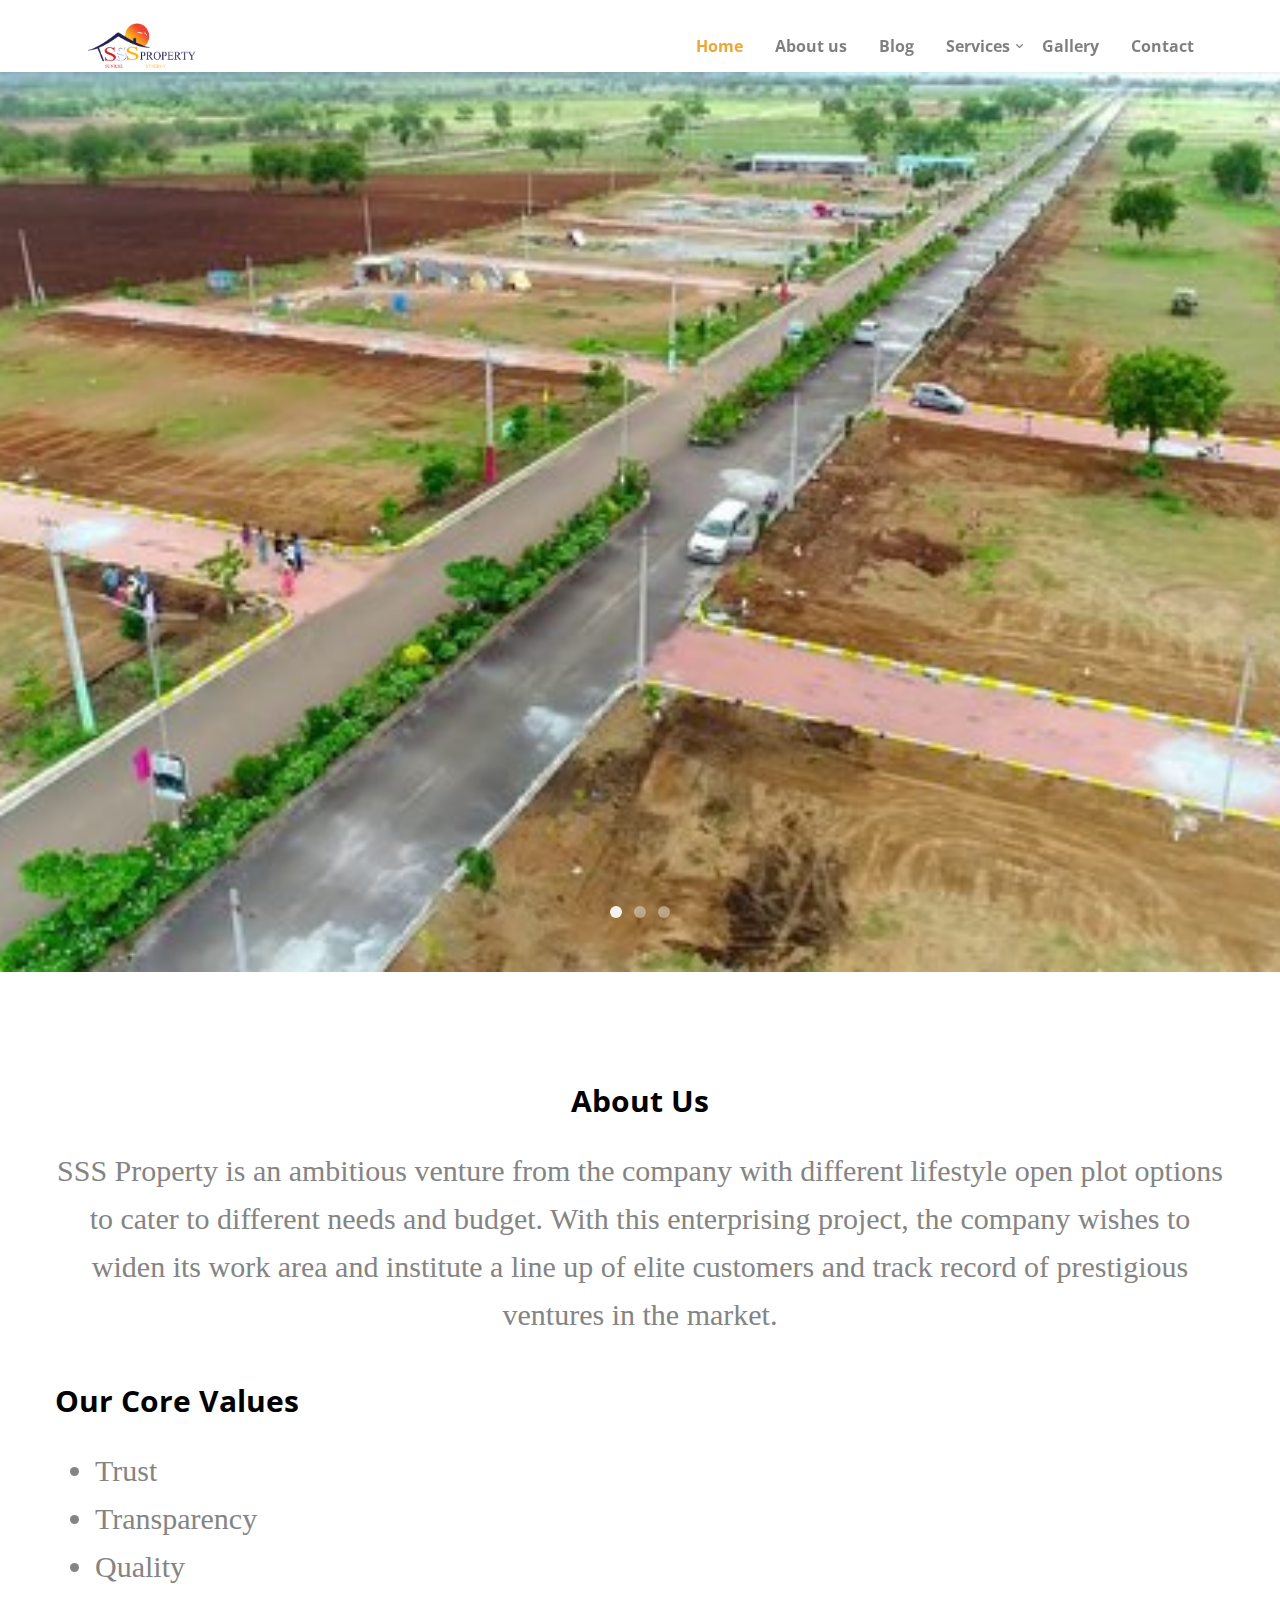
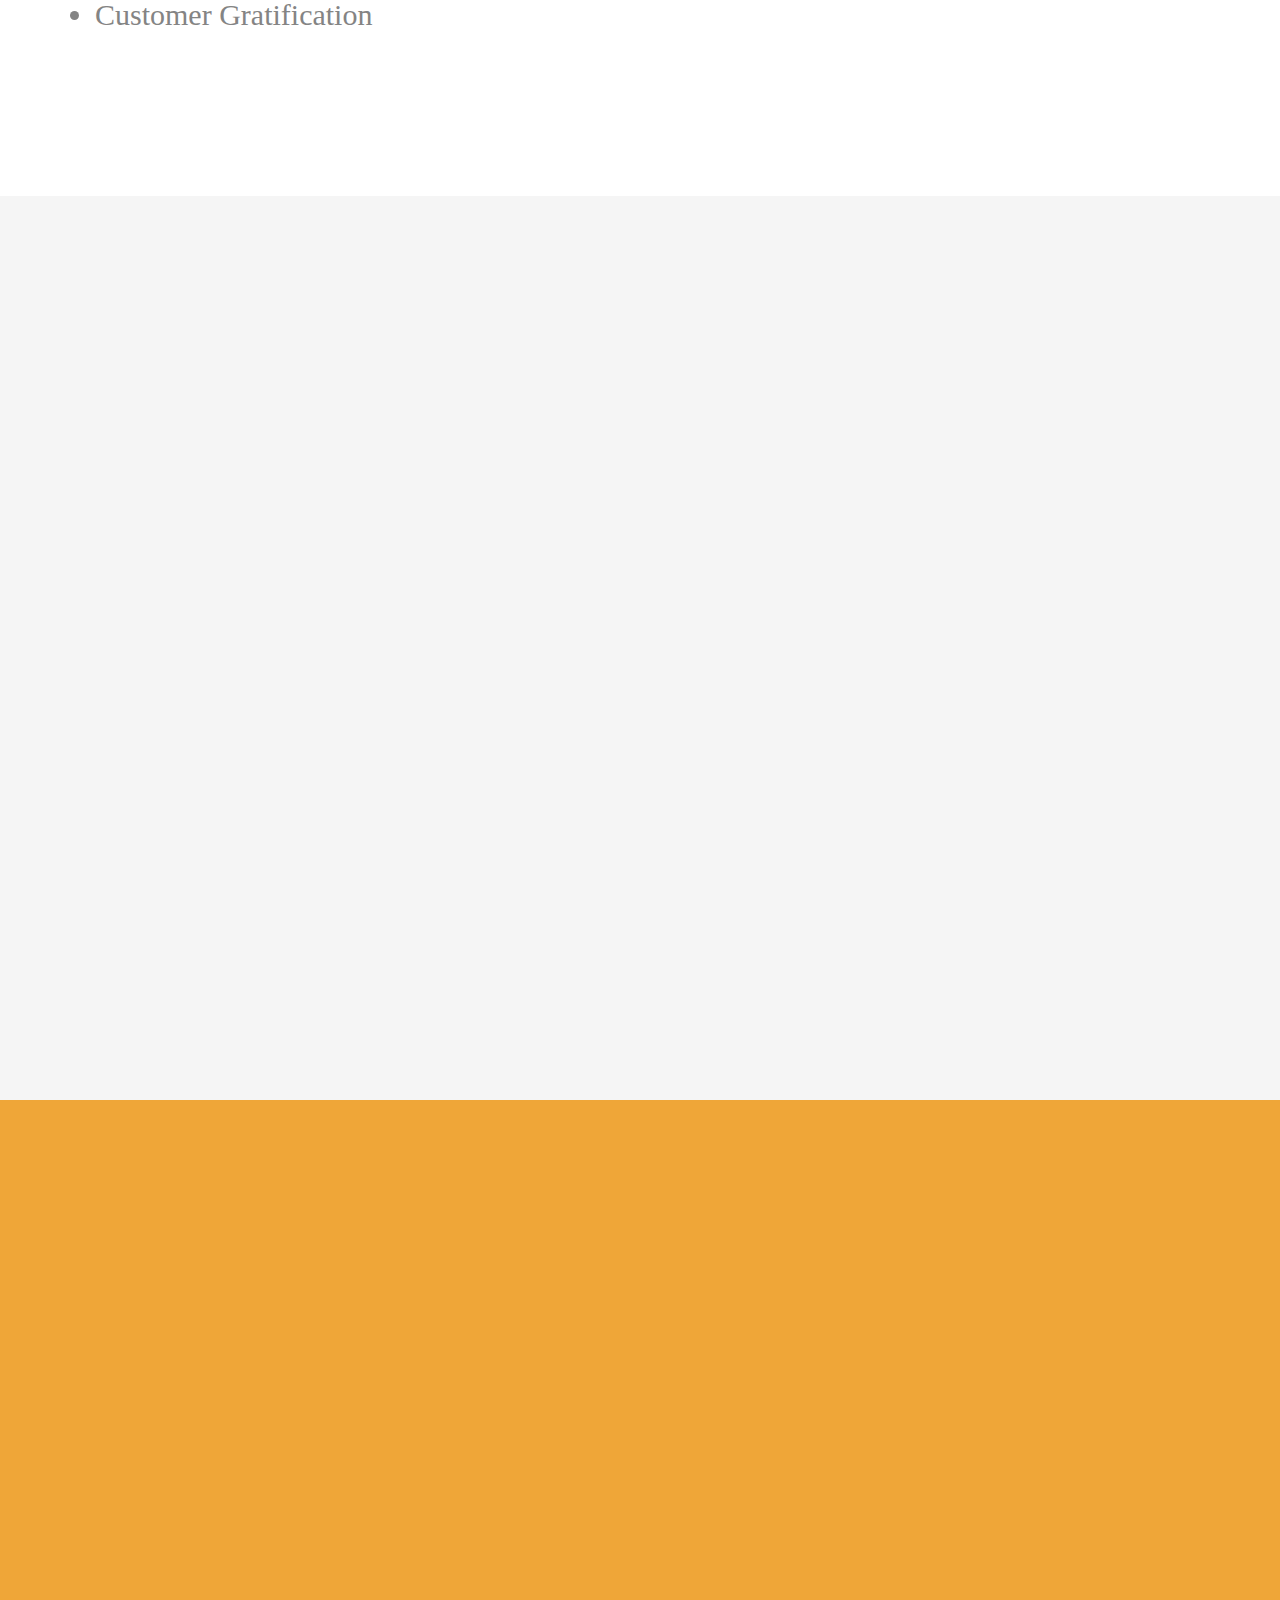
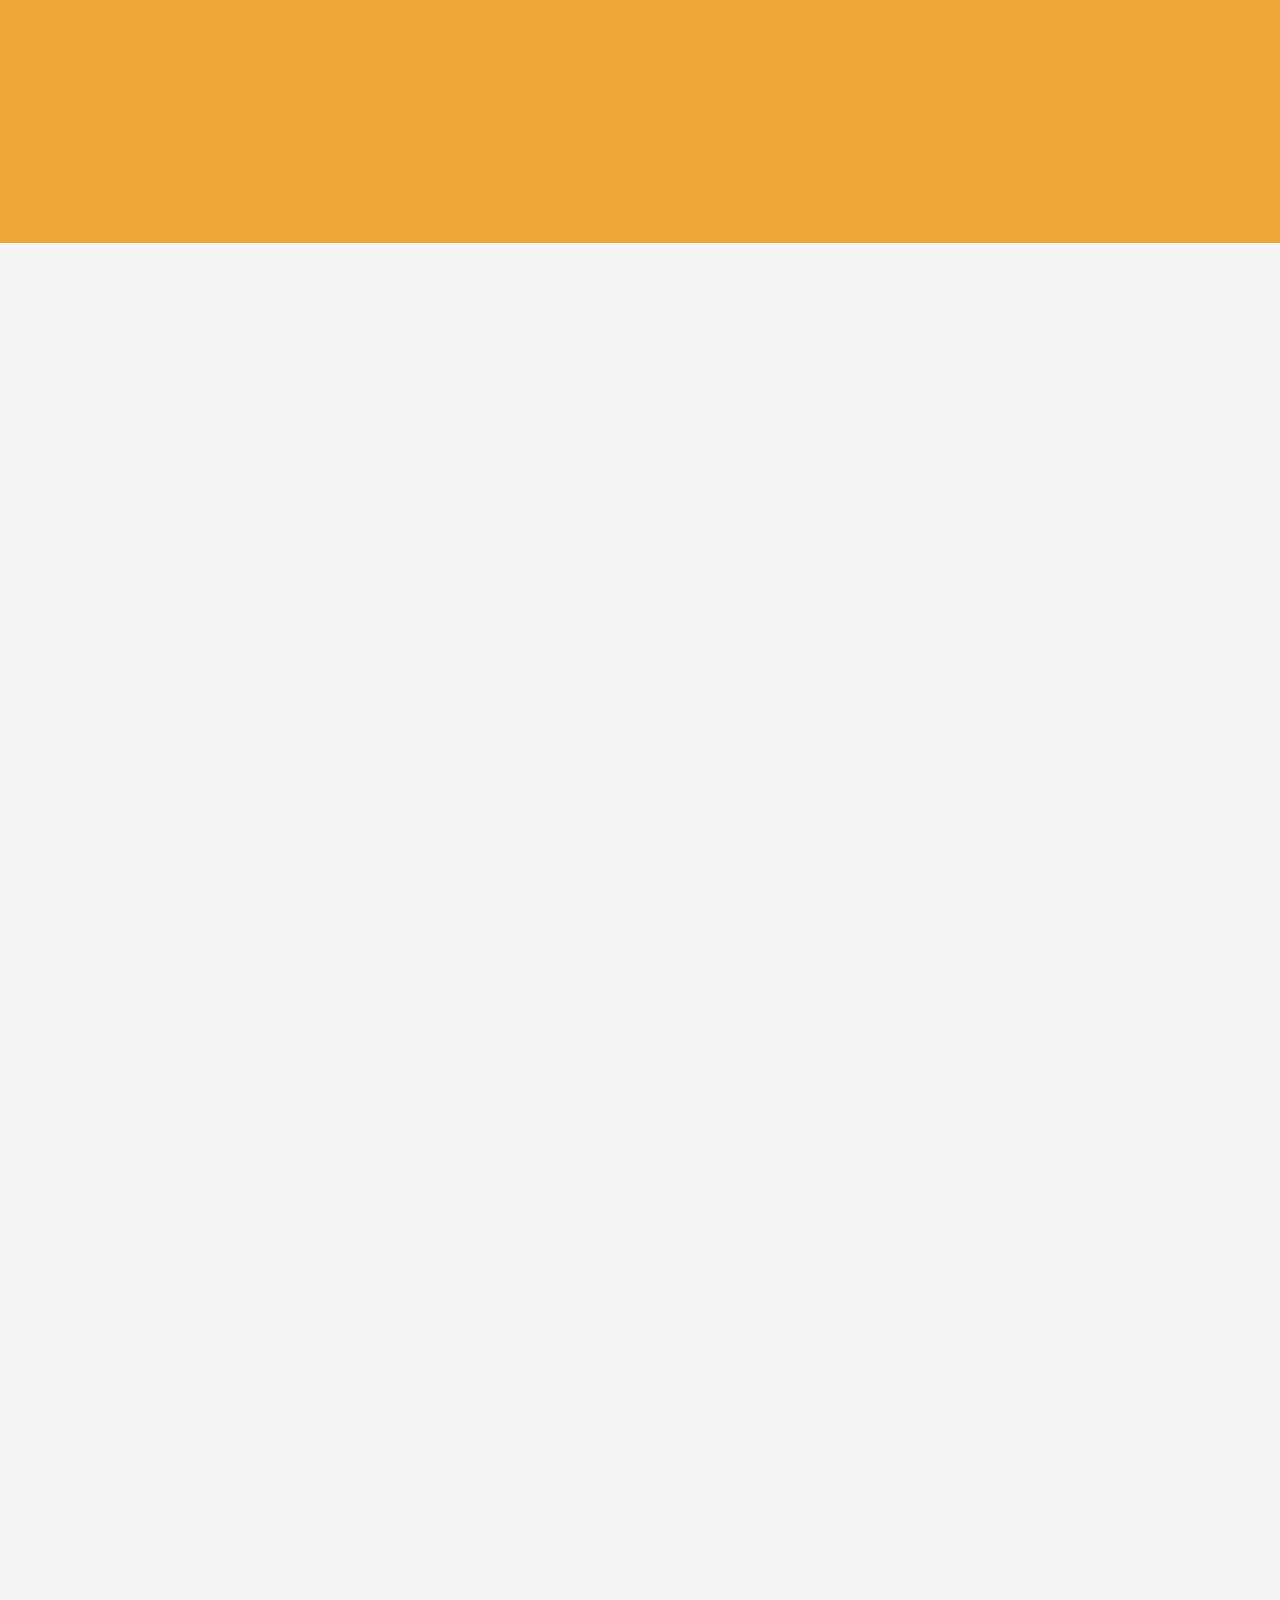
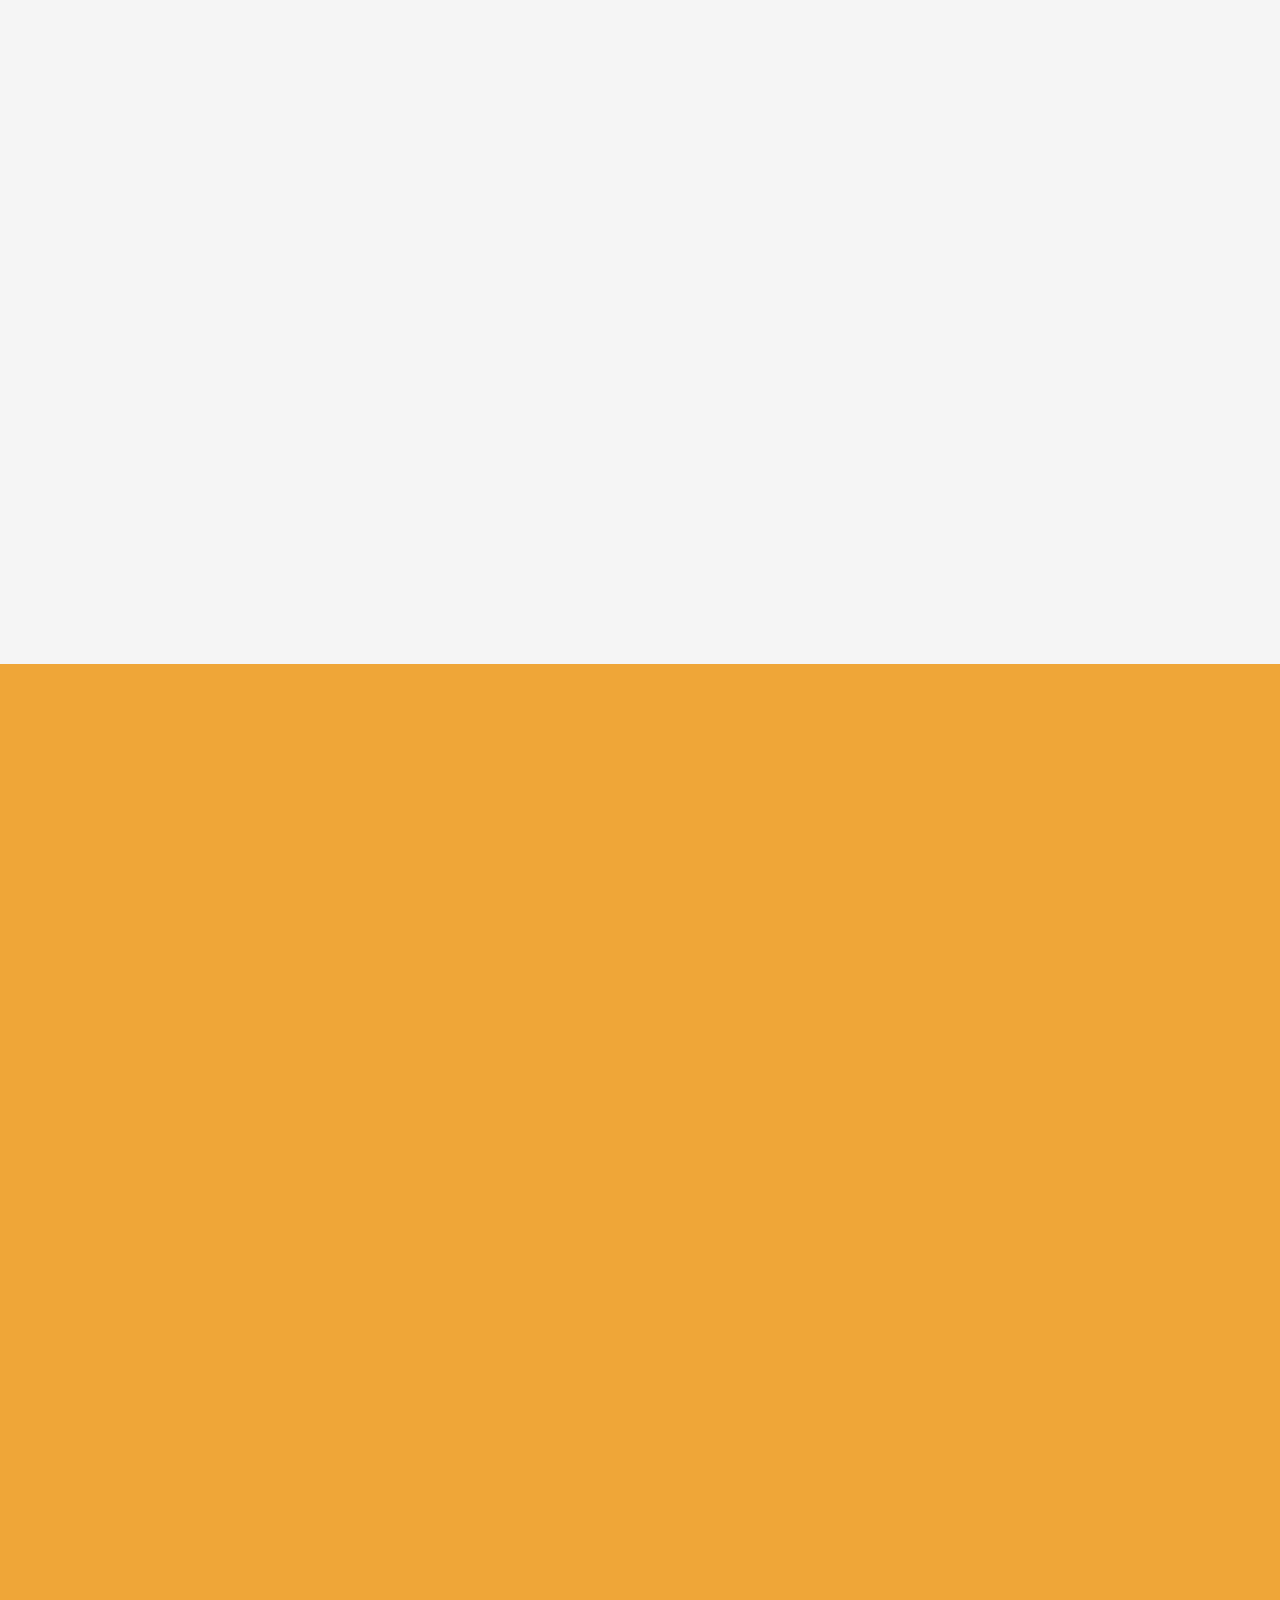
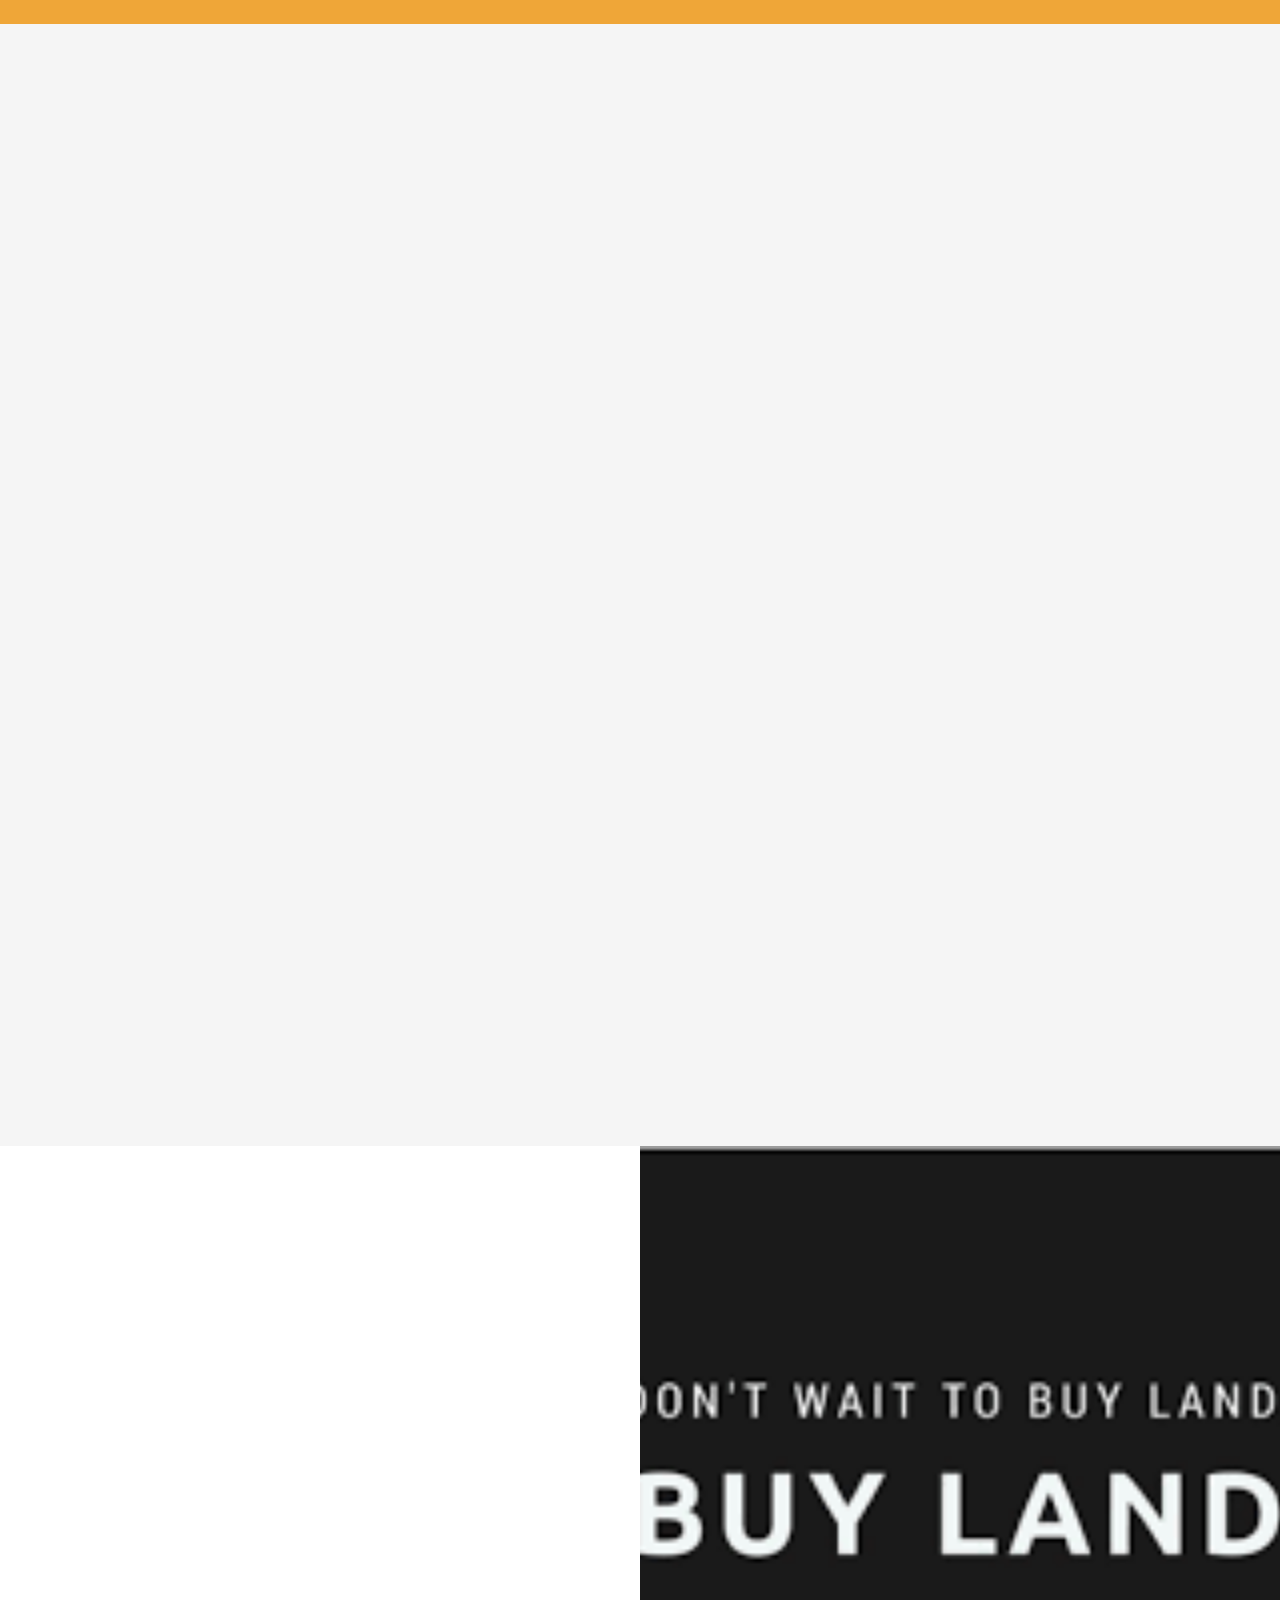
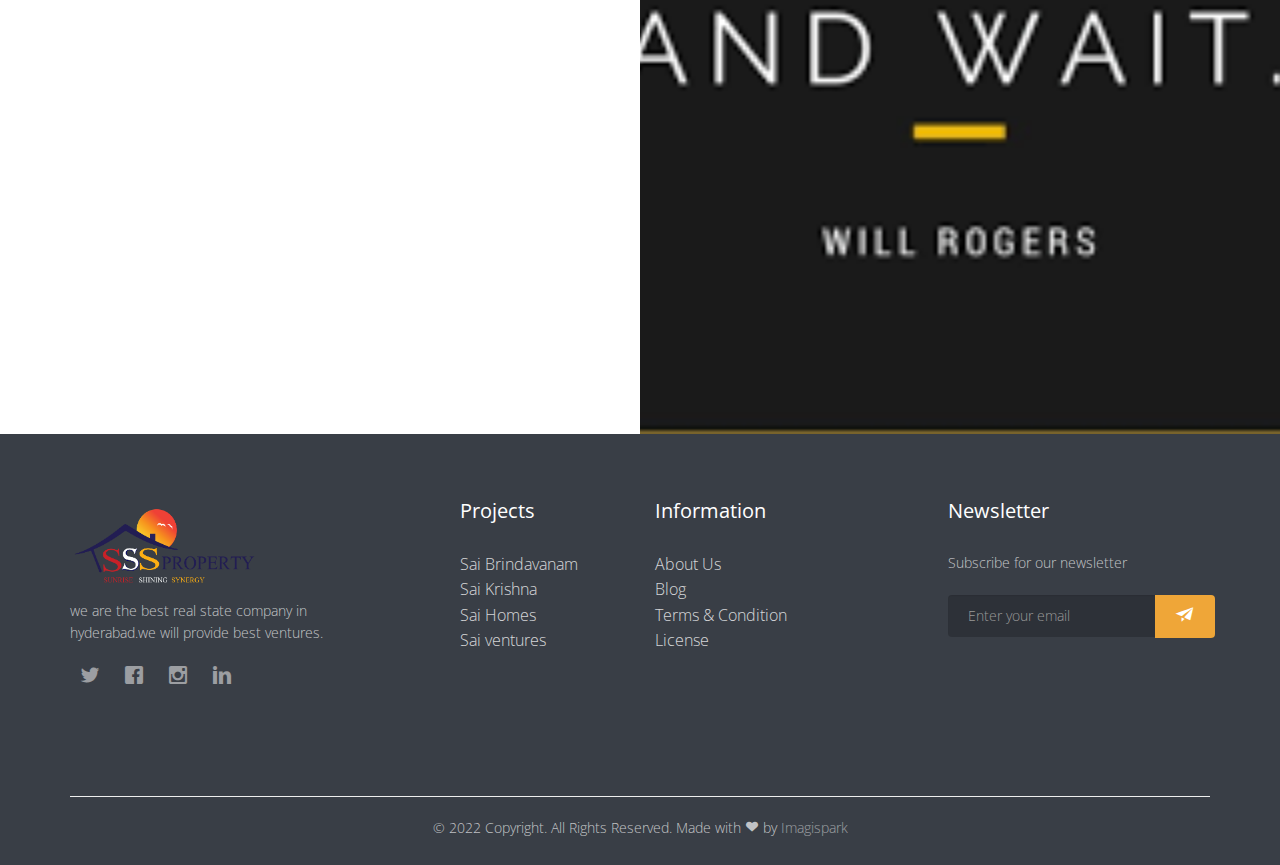
==== index.html @ eebecf12 "Add files via upload" ====
<!DOCTYPE html>

<!--[if gt IE 8]><!--> <html class="no-js"> <!--<![endif]-->
	<head>
	<meta charset="utf-8">
	<meta http-equiv="X-UA-Compatible" content="IE=edge">
	<title>SSS PROPERTY | Home</title>
	<meta name="viewport" content="width=device-width, initial-scale=1">
	<meta name="description" content="Free HTML5 Template by FREEHTML5.CO" />
	<meta name="keywords" content="free html5, free template, free bootstrap, html5, css3, mobile first, responsive" />
	<meta name="author" content="FREEHTML5.CO" />


	<meta property="og:title" content=""/>
	<meta property="og:image" content=""/>
	<meta property="og:url" content=""/>
	<meta property="og:site_name" content=""/>
	<meta property="og:description" content=""/>
	<meta name="twitter:title" content="" />
	<meta name="twitter:image" content="" />
	<meta name="twitter:url" content="" />
	<meta name="twitter:card" content="" />

	<!-- Place favicon.ico and apple-touch-icon.png in the root directory -->
	<link rel="shortcut icon" href="favicon.ico">

	<link href='https://fonts.googleapis.com/css?family=Open+Sans:300,400,700,300' rel='stylesheet' type='text/css'>
	
	<!-- Animate.css -->
	<link rel="stylesheet" href="css/animate.css">
	<!-- Icomoon Icon Fonts-->
	<link rel="stylesheet" href="css/icomoon.css">
	<!-- Bootstrap  -->
	<link rel="stylesheet" href="css/bootstrap.css">
	<!-- Superfish -->
	<link rel="stylesheet" href="css/superfish.css">
	<!-- Flexslider  -->
	<link rel="stylesheet" href="css/flexslider.css">
	<!-- Magnific Popup -->
	<link rel="stylesheet" href="css/magnific-popup.css">
	<!-- Date Picker -->
	<link rel="stylesheet" href="css/bootstrap-datepicker.min.css">
	<!-- CS Select -->
	<link rel="stylesheet" href="css/cs-select.css">
	<link rel="stylesheet" href="css/cs-skin-border.css">
	
	<link rel="stylesheet" href="css/style.css">


	<!-- Modernizr JS -->
	<script src="js/modernizr-2.6.2.min.js"></script>
	<!-- FOR IE9 below -->
	<!--[if lt IE 9]>
	<script src="js/respond.min.js"></script>
	<![endif]-->

	</head>
	<body>
		<div id="fh5co-wrapper">
		<div id="fh5co-page">

            <header id="fh5co-header-section" class="sticky-banner">
                <div class="container">
                    <div class="nav-header">
                        <a href="#" class="js-fh5co-nav-toggle fh5co-nav-toggle dark"><i></i></a>
                        <a class="navbar-brand" href="index.html">
                            <img src="logo.png" style="
                                width: 120px;
                                height: 60px;">
                        </a>
                        <!-- START #fh5co-menu-wrap -->
                        <nav id="fh5co-menu-wrap" role="navigation">
                            <ul class="sf-menu" id="fh5co-primary-menu">
                                <li class="active" ><a href="#">Home</a></li>
                                <li><a href="">About us</a></li>
                                <li><a href="blog.html">Blog</a></li>
                                <li>
                                    <a href="services .html" class="fh5co-sub-ddown">Services</a>
                                    <ul class="fh5co-sub-menu">
                                        <li><a href="saibrindhavanam.html">Sai Brundhavanam</a></li>
                                        <li><a href="zaheerabad.html">Zaheerabad</a></li>
                                    </ul>
                                </li>
                                <li><a href="gallery.html">Gallery</a></li>
                                <li ><a href="contact.html">Contact</a></li>
                            </ul>
                        </nav>
                    </div>
                </div>
            </header>
		<!-- end:header-top -->

		<aside id="fh5co-hero" class="js-fullheight">
			<div class="flexslider js-fullheight">
				<ul class="slides">
			   	<li style="background-image: url(img/open1.jpg);">
			   		<div class="container-fluid">
			   			<div class="row">
				   			<div class="col-md-4 col-md-offset-4 col-md-pull-4 js-fullheight slider-text">
				   				<div class="slider-text-inner">
				   					<div class="desc">
				   						<span class="status">Sale</span>
				   						<h1>New House in Canada, UK</h1>
											<h2 class="price">$4,000.00</h2>
											<p>Far far away, behind the word mountains, far from the countries Vokalia and Consonantia, there live the blind texts.</p>
											<p class="details">
												<span>2000 ft sq</span>
												<span>4 Bedrooms</span>
												<span>3 Bathrooms</span>
												<span>2 Garage</span>
											</p>
											<p><a class="btn btn-primary btn-lg" href="#">Learn More</a></p>
				   					</div>
				   				</div>
				   			</div>
				   		</div>
			   		</div>
			   	</li>
			   	<li style="background-image: url(img/open2.jpg);">
			   		<div class="container-fluid">
			   			<div class="row">
				   			<div class="col-md-4 col-md-offset-4 col-md-pull-4 js-fullheight slider-text">
				   				<div class="slider-text-inner">
				   					<div class="desc">
				   						<span class="status">Rent</span>
				   						<h1>New House in Canada, UK</h1>
											<h2 class="price">$2000/mos</h2>
											<p>Far far away, behind the word mountains, far from the countries Vokalia and Consonantia, there live the blind texts.</p>
											<p class="details">
												<span>2000 ft sq</span>
												<span>4 Bedrooms</span>
												<span>3 Bathrooms</span>
												<span>2 Garage</span>
											</p>
											<p><a class="btn btn-primary btn-lg" href="#">Learn More</a></p>
				   					</div>
				   				</div>
				   			</div>
				   		</div>
			   		</div>
			   	</li>
			   	<li style="background-image: url(img/open3.jpg);">
			   		<div class="container-fluid">
			   			<div class="row">
				   			<div class="col-md-4 col-md-offset-4 col-md-pull-4 js-fullheight slider-text">
				   				<div class="slider-text-inner">
				   					<div class="desc">
				   						<span class="status">Sale</span>
				   						<h1>New House in Canada, UK</h1>
											<h2 class="price">$4,000.00</h2>
											<p>Far far away, behind the word mountains, far from the countries Vokalia and Consonantia, there live the blind texts.</p>
											<p class="details">
												<span>2000 ft sq</span>
												<span>4 Bedrooms</span>
												<span>3 Bathrooms</span>
												<span>2 Garage</span>
											</p>
											<p><a class="btn btn-primary btn-lg" href="#">Learn More</a></p>
				   					</div>
				   				</div>
				   			</div>
				   		</div>
			   		</div>
			   	</li>		   	
			  	</ul>
		  	</div>
		</aside>

		
		<div id="fh5co-features">
			<div class="container">
				<div class="row">
					<h2 style="text-align: center;"><strong>About Us</strong></h2>
					<p style="font-size:30px;text-align: center;font-family: Copperplate Gothic Bold;">SSS Property is an ambitious venture from the company with different lifestyle open plot options to cater to different needs and budget. With this enterprising project, the company wishes to widen its work area and institute a line up of elite customers and track record of prestigious ventures in the market.</p>
				</p>
				
                 <h2><strong>Our Core Values</strong></h2>
				 <ul style="font-size:30px;font-family: Copperplate Gothic Bold;">
                     <li>Trust</li>
						<li>Transparency</li>
							<li>Quality</li>
								<li>Customer Gratification</li>
</ul>
				</div>
			</div>
		</div>

		<div id="fh5co-popular-properties" class="fh5co-section-gray">
			<div class="container">
				<div class="row">
					<div class="col-md-8 col-md-offset-2 text-center heading-section animate-box">
						<h3>Our Projects</h3>
						<p>Lorem ipsum dolor sit amet, consectetur adipisicing elit. Velit est facilis maiores, perspiciatis accusamus asperiores sint consequuntur debitis.</p>
					</div>
				</div>
				<div class="row">
					<div class="col-md-4 animate-box">
						<a href="#" class="fh5co-property" style="background-image: url(img/prop1.png);">
							<span class="status">Sale</span>
							<div class="prop-details">
								<span class="price">$3,000</span>
								<h3>Sai Brindavanam,Hyderabad.</h3>
							</div>
						</a>
					</div>
					<div class="col-md-4 animate-box">
						<a href="#" class="fh5co-property" style="background-image: url(img/prop2.jpg);">
							<span class="status">Rent</span>
							<div class="prop-details">
								<span class="price">$200/mos</span>
								<h3>Open Plots in Zaheerabad.</h3>
							</div>
						</a>
					</div>
					<div class="col-md-4 animate-box">
						<a href="#" class="fh5co-property" style="background-image: url(img/prop3.jpeg);">
							<span class="status">Sale</span>
							<div class="prop-details">
								<span class="price">$3,000</span>
								<h3>Open Plots in Hyderabad.</h3>
							</div>
						</a>
					</div>
				</div>
			</div>
		</div>

		<div id="fh5co-testimonial" style="background-image:url(images/img_bg_2.jpg);">
			<div class="container">
				<div class="row animate-box">
					<div class="col-md-8 col-md-offset-2 text-center fh5co-heading">
						<h2>Happy Clients</h2>
					</div>
				</div>
				<div class="row">
					<div class="col-md-4">
						<div class="box-testimony animate-box">
							<blockquote>
								<span class="quote"><span><i class="icon-quotes-right"></i></span></span>
								<p>&ldquo;Far far away, behind the word mountains, far from the countries Vokalia and Consonantia, there live the blind texts. Separated they live in Bookmarksgrove right at the coast of the Semantics, a large language ocean.&rdquo;</p>
							</blockquote>
							<p class="author">John Doe, CEO <a href="http://freehtml5.co/" target="_blank">FREEHTML5.co</a> <span class="subtext">Creative Director</span></p>
						</div>
						
					</div>
					<div class="col-md-4">
						<div class="box-testimony animate-box">
							<blockquote>
								<span class="quote"><span><i class="icon-quotes-right"></i></span></span>
								<p>&ldquo;Far far away, behind the word mountains, far from the countries Vokalia and Consonantia, there live the blind texts.&rdquo;</p>
							</blockquote>
							<p class="author">John Doe, CEO <a href="http://freehtml5.co/" target="_blank">FREEHTML5.co</a> <span class="subtext">Creative Director</span></p>
						</div>
						
						
					</div>
					<div class="col-md-4">
						<div class="box-testimony animate-box">
							<blockquote>
								<span class="quote"><span><i class="icon-quotes-right"></i></span></span>
								<p>&ldquo;Far far away, behind the word mountains, far from the countries Vokalia and Consonantia, there live the blind texts. Separated they live in Bookmarksgrove right at the coast of the Semantics, a large language ocean.&rdquo;</p>
							</blockquote>
							<p class="author">John Doe, Founder <a href="#">FREEHTML5.co</a> <span class="subtext">Creative Director</span></p>
						</div>
						
					</div>
				</div>
			</div>
		</div>

		<div id="fh5co-properties" class="fh5co-section-gray">
			<div class="container">
				<div class="row">
					<div class="col-md-8 col-md-offset-2 text-center heading-section animate-box">
						<h3>Our Amenities</h3>
						<p>Lorem ipsum dolor sit amet, consectetur adipisicing elit. Velit est facilis maiores, perspiciatis accusamus asperiores sint consequuntur debitis.</p>
					</div>
				</div>
				<div class="row">
					<div class="col-md-4 animate-box">
						<div class="property">
							<a href="#" class="fh5co-property" style="background-image: url(img/entrance.jpg);">
								
							</a>
							<div class="property-details">
								<h3>Gatted Commnuinty</h3>
								
								
							</div>
						</div>
					</div>
					<div class="col-md-4 animate-box">
						<div class="property">
							<a href="#" class="fh5co-property" style="background-image: url(img/arch.jpg);">
								
							</a>
							<div class="property-details">
								<h3>Entrance Arch</h3>
								
							</div>
						</div>
					</div>
					<div class="col-md-4 animate-box">
						<div class="property">
							<a href="#" class="fh5co-property" style="background-image: url(img/security.jpg);">
								
							</a>
							<div class="property-details">
								<h3>24/7 security</h3>
											
							</div>
						</div>
					</div>
					<div class="col-md-4 animate-box">
						<div class="property">
							<a href="#" class="fh5co-property" style="background-image: url(img/child.jpg);">
								
							</a>
							<div class="property-details">
								<h3>Play Area</h3>
								
							</div>
						</div>
					</div>
					<div class="col-md-4 animate-box">
						<div class="property">
							<a href="#" class="fh5co-property" style="background-image: url(img/wall.jpg);">
								
							</a>
							<div class="property-details">
								<h3>Enitre Compound Wall</h3>
								
							</div>
						</div>
					</div>
					<div class="col-md-4 animate-box">
						<div class="property">
							<a href="#" class="fh5co-property" style="background-image: url(img/avenue.jpeg);">
								
							</a>
							<div class="property-details">
								<h3>Avenue Plantation</h3>
								
							</div>
						</div>
					</div>
					<div class="col-md-4 animate-box">
						<div class="property">
							<a href="#" class="fh5co-property" style="background-image: url(img/water.jpg);">
								
							</a>
							<div class="property-details">
								<h3>Over Head Water Tank</h3>
								
							</div>
						</div>
					</div>
					<div class="col-md-4 animate-box">
						<div class="property">
							<a href="#" class="fh5co-property" style="background-image: url(img/hub.jpg);">
								
							</a>
							<div class="property-details">
								<h3>Communication Hub</h3>
								
							</div>
						</div>
					</div>
					<div class="col-md-4 animate-box">
						<div class="property">
							<a href="#" class="fh5co-property" style="background-image: url(img/temple.jpg);">
								
							</a>
							<div class="property-details">
								<h3>Temple</h3>
								
							</div>
						</div>
					</div>
				</div>
			</div>
		</div>


		<div id="fh5co-about" class="fh5co-agent">
			<div class="container">
				<div class="row">
					<div class="col-md-8 col-md-offset-2 text-center heading-section animate-box">
						<h3>Our Team</h3>
						<p>Lorem ipsum dolor sit amet, consectetur adipisicing elit. Velit est facilis maiores, perspiciatis accusamus asperiores sint consequuntur debitis.</p>
					</div>
				</div>
				<div class="row">
					<div class="col-sm-3 text-center animate-box" data-animate-effect="fadeIn">
						<div class="fh5co-staff">
							<img class="img-responsive" src="images/user-1.jpg" alt="Free HTML5 Templates by freeHTML5.co">
							<h3>Jean Smith</h3>
							<p>Quos quia provident consequuntur culpa facere ratione maxime commodi voluptates id repellat</p>
							<p class="fh5co-social-icons">
								<a href="#"><i class="icon-twitter2"></i></a>
								<a href="#"><i class="icon-facebook2"></i></a>
								<a href="#"><i class="icon-instagram"></i></a>
								<a href="#"><i class="icon-dribbble2"></i></a>
								<a href="#"><i class="icon-youtube"></i></a>
							</p>
						</div>
					</div>
					<div class="col-sm-3 text-center animate-box" data-animate-effect="fadeIn">
						<div class="fh5co-staff">
							<img class="img-responsive" src="images/user-2.jpg" alt="Free HTML5 Templates by freeHTML5.co">
							<h3>Hush Raven</h3>
							<p>Quos quia provident consequuntur culpa facere ratione maxime commodi voluptates id repellat</p>
							<p class="fh5co-social-icons">
								<a href="#"><i class="icon-twitter2"></i></a>
								<a href="#"><i class="icon-facebook2"></i></a>
								<a href="#"><i class="icon-instagram"></i></a>
								<a href="#"><i class="icon-dribbble2"></i></a>
								<a href="#"><i class="icon-youtube"></i></a>
							</p>
						</div>
					</div>
					<div class="col-sm-3 text-center animate-box" data-animate-effect="fadeIn">
						<div class="fh5co-staff">
							<img class="img-responsive" src="images/user-3.jpg" alt="Free HTML5 Templates by freeHTML5.co">
							<h3>Alex King</h3>
							<p>Quos quia provident consequuntur culpa facere ratione maxime commodi voluptates id repellat</p>
							<p class="fh5co-social-icons">
								<a href="#"><i class="icon-twitter2"></i></a>
								<a href="#"><i class="icon-facebook2"></i></a>
								<a href="#"><i class="icon-instagram"></i></a>
								<a href="#"><i class="icon-dribbble2"></i></a>
								<a href="#"><i class="icon-youtube"></i></a>
							</p>
						</div>
					</div>
					<div class="col-sm-3 text-center animate-box" data-animate-effect="fadeIn">
						<div class="fh5co-staff">
							<img class="img-responsive" src="images/user-4.jpg" alt="Free HTML5 Templates by freeHTML5.co">
							<h3>Hush Raven</h3>
							<p>Quos quia provident consequuntur culpa facere ratione maxime commodi voluptates id repellat</p>
							<p class="fh5co-social-icons">
								<a href="#"><i class="icon-twitter2"></i></a>
								<a href="#"><i class="icon-facebook2"></i></a>
								<a href="#"><i class="icon-instagram"></i></a>
								<a href="#"><i class="icon-dribbble2"></i></a>
								<a href="#"><i class="icon-youtube"></i></a>
							</p>
						</div>
					</div>
				</div>
			</div>
		</div>

		<div id="fh5co-blog-section" class="fh5co-section-gray">
			<div class="container">
				<div class="row">
					<div class="col-md-8 col-md-offset-2 text-center heading-section animate-box">
						<h3>Recent From Blog</h3>
						<p>Lorem ipsum dolor sit amet, consectetur adipisicing elit. Velit est facilis maiores, perspiciatis accusamus asperiores sint consequuntur debitis.</p>
					</div>
				</div>
			</div>
			<div class="container">
				<div class="row row-bottom-padded-md">
					<div class="col-lg-4 col-md-4 col-sm-6">
						<div class="fh5co-blog animate-box">
							<a href="#"><img class="img-responsive" src="img/a1.jpg" alt="" style="width: 357px;height: 250px;"></a>
							<div class="blog-text">
								<div class="prod-title">
									<h3><a href="#">Properties for sale</a></h3>
									<span class="posted_by">Sep. 15th</span>
									<span class="comment"><a href="">21<i class="icon-bubble2"></i></a></span>
									<p>Far far away, behind the word mountains, far from the countries Vokalia and Consonantia, there live the blind texts.</p>
									<p><a href="#">Learn More...</a></p>
								</div>
							</div> 
						</div>
					</div>
					<div class="col-lg-4 col-md-4 col-sm-6">
						<div class="fh5co-blog animate-box">
							<a href="#"><img class="img-responsive" src="img/b1.jpg" alt="" style="width: 357px;height: 250px;"></a>
							<div class="blog-text">
								<div class="prod-title">
									<h3><a href="#">Modern Home</a></h3>
									<span class="posted_by">Sep. 15th</span>
									<span class="comment"><a href="">21<i class="icon-bubble2"></i></a></span>
									<p>Far far away, behind the word mountains, far from the countries Vokalia and Consonantia, there live the blind texts.</p>
									<p><a href="#">Learn More...</a></p>
								</div>
							</div> 
						</div>
					</div>
					<div class="clearfix visible-sm-block"></div>
					<div class="col-lg-4 col-md-4 col-sm-6">
						<div class="fh5co-blog animate-box">
							<a href="#"><img class="img-responsive" src="img/ent.jpg" alt="" style="width: 357px;height: 250px;"></a>
							<div class="blog-text">
								<div class="prod-title">
									<h3><a href="#">15% Deal Discount For House</a></h3>
									<span class="posted_by">Sep. 15th</span>
									<span class="comment"><a href="">21<i class="icon-bubble2"></i></a></span>
									<p>Far far away, behind the word mountains, far from the countries Vokalia and Consonantia, there live the blind texts.</p>
									<p><a href="#">Learn More...</a></p>
								</div>
							</div> 
						</div>
					</div>
					<div class="clearfix visible-md-block"></div>
				</div>
			</div>
		</div>
		<!-- fh5co-blog-section -->
		<div id="fh5co-contact" class="fh5co-contact">
			<div class="half-contact">
				<div class="container-fluid">
					<div class="row">
						<div class="col-md-12 col-md-offset-0 text-center heading-section animate-box">
							<h3>Enquiry Form</h3>
							<p>We are here to help you 24/7.</p>
						</div>
					</div>
					<div class="row">
						<div class="col-md-12 animate-box">
							<div class="row">
								<div class="col-md-12">
									<div class="form-group">
										<input type="text" class="form-control" placeholder="Name">
									</div>
								</div>
								<div class="col-md-12">
									<div class="form-group">
										<input type="text" class="form-control" placeholder="Email">
									</div>
								</div>
								<div class="col-md-12">
									<div class="form-group">
										<textarea name="" class="form-control" id="" cols="30" rows="7" placeholder="Message"></textarea>
									</div>
								</div>
								<div class="col-md-12">
									<div class="form-group">
										<input type="submit" value="Send Message" class="btn btn-primary">
									</div>
								</div>
							</div>
						</div>
					</div>
				</div>
			</div>
			<div class="half-bg" style="background-image: url(img/bg1.png);"></div>
		</div>
		<footer>
            <div id="footer">
              <div class="container">
                <div class="row row-bottom-padded-md">
                  <div class="col-md-3">
                    <br>
                    <img src="img/sss_logo.png" style="
                    width: 200px;
                    height: 100px;">
                    
                    <p>we are the best real state company in hyderabad.we will provide best ventures.</p>
                    <p class="fh5co-social-icons">
                      <a href="#"><i class="icon-twitter2"></i></a>
                      <a href="#"><i class="icon-facebook2"></i></a>
                      <a href="#"><i class="icon-instagram"></i></a>
                      <a href="#"><i class="icon-linkedin2"></i></a>
                    </p>
                  </div>
                  
                  <div class="col-md-3 col-md-push-1">
                    <br>
                    <h3 class="section-title">Projects</h3>
                    <ul>
                      <li><a href="#">Sai Brindavanam</a></li>
                      <li><a href="#">Sai Krishna</a></li>
                      <li><a href="#">Sai Homes</a></li>
                      <li><a href="#">Sai ventures</a></li>
                      
                    </ul>
                  </div>
        
                  <div class="col-md-3">  <br>
                    <h3 class="section-title">Information</h3>
                    <ul>
                      <li><a href="#">About Us</a></li>
                      <li><a href="#">Blog</a></li>
                      <li><a href="#">Terms &amp; Condition</a></li>
                      <li><a href="#">License</a></li>
                      
                      
                    </ul>
                  </div>
                  <div class="col-md-3">  <br>
                    <h3 class="section-title">Newsletter</h3>
                    <p>Subscribe for our newsletter</p>
                    <form class="form-inline" id="fh5co-header-subscribe">
                      <div class="row">
                        <div class="col-md-12 col-md-offset-0">
                          <div class="form-group">
                            <input type="text" class="form-control" id="email" placeholder="Enter your email">
                            <button type="submit" class="btn btn-default"><i class="icon-paper-plane"></i></button>
                          </div>
                        </div>
                      </div>
                    </form>
                  </div>
                </div>
        
                <hr class="hr-line">
        
                
                  
                  <div class="text-center">
                    
                    <p>© 2022 Copyright. All Rights Reserved. Made with <i class="icon-heart3"></i> by <a href="https://www.imagispark.com/" target="_blank">Imagispark</a> </p>
                  </div>
                
              </div>
            </div>
          </footer>
        
	

	</div>
	<!-- END fh5co-page -->

	</div>
	<!-- END fh5co-wrapper -->

	<!-- jQuery -->


	<script src="js/jquery.min.js"></script>
	<!-- jQuery Easing -->
	<script src="js/jquery.easing.1.3.js"></script>
	<!-- Bootstrap -->
	<script src="js/bootstrap.min.js"></script>
	<!-- Waypoints -->
	<script src="js/jquery.waypoints.min.js"></script>
	<script src="js/sticky.js"></script>
	<!-- Superfish -->
	<script src="js/hoverIntent.js"></script>
	<script src="js/superfish.js"></script>
	<!-- Flexslider -->
	<script src="js/jquery.flexslider-min.js"></script>
	<!-- Date Picker -->
	<script src="js/bootstrap-datepicker.min.js"></script>
	<!-- CS Select -->
	<script src="js/classie.js"></script>
	<script src="js/selectFx.js"></script>

	
	<!-- Main JS -->
	<script src="js/main.js"></script>

	</body>
</html>
---- css/icomoon.css ----
@font-face {
    font-family: 'icomoon';
    src:    url('fonts/icomoon.eot?1oniuf');
    src:    url('fonts/icomoon.eot?1oniuf#iefix') format('embedded-opentype'),
        url('fonts/icomoon.ttf?1oniuf') format('truetype'),
        url('fonts/icomoon.woff?1oniuf') format('woff'),
        url('fonts/icomoon.svg?1oniuf#icomoon') format('svg');
    font-weight: normal;
    font-style: normal;
}

[class^="icon-"], [class*=" icon-"] {
    /* use !important to prevent issues with browser extensions that change fonts */
    font-family: 'icomoon' !important;
    speak: none;
    font-style: normal;
    font-weight: normal;
    font-variant: normal;
    text-transform: none;
    line-height: 1;

    /* Better Font Rendering =========== */
    -webkit-font-smoothing: antialiased;
    -moz-osx-font-smoothing: grayscale;
}

.icon-mobile:before {
    content: "\e000";
}
.icon-laptop:before {
    content: "\e001";
}
.icon-desktop:before {
    content: "\e002";
}
.icon-tablet:before {
    content: "\e003";
}
.icon-phone:before {
    content: "\e004";
}
.icon-document:before {
    content: "\e005";
}
.icon-documents:before {
    content: "\e006";
}
.icon-search:before {
    content: "\e007";
}
.icon-clipboard:before {
    content: "\e008";
}
.icon-newspaper:before {
    content: "\e009";
}
.icon-notebook:before {
    content: "\e00a";
}
.icon-book-open:before {
    content: "\e00b";
}
.icon-browser:before {
    content: "\e00c";
}
.icon-calendar:before {
    content: "\e00d";
}
.icon-presentation:before {
    content: "\e00e";
}
.icon-picture:before {
    content: "\e00f";
}
.icon-pictures:before {
    content: "\e010";
}
.icon-video:before {
    content: "\e011";
}
.icon-camera:before {
    content: "\e012";
}
.icon-printer:before {
    content: "\e013";
}
.icon-toolbox:before {
    content: "\e014";
}
.icon-briefcase:before {
    content: "\e015";
}
.icon-wallet:before {
    content: "\e016";
}
.icon-gift:before {
    content: "\e017";
}
.icon-bargraph:before {
    content: "\e018";
}
.icon-grid:before {
    content: "\e019";
}
.icon-expand:before {
    content: "\e01a";
}
.icon-focus:before {
    content: "\e01b";
}
.icon-edit:before {
    content: "\e01c";
}
.icon-adjustments:before {
    content: "\e01d";
}
.icon-ribbon:before {
    content: "\e01e";
}
.icon-hourglass:before {
    content: "\e01f";
}
.icon-lock:before {
    content: "\e020";
}
.icon-megaphone:before {
    content: "\e021";
}
.icon-shield:before {
    content: "\e022";
}
.icon-trophy:before {
    content: "\e023";
}
.icon-flag:before {
    content: "\e024";
}
.icon-map:before {
    content: "\e025";
}
.icon-puzzle:before {
    content: "\e026";
}
.icon-basket:before {
    content: "\e027";
}
.icon-envelope:before {
    content: "\e028";
}
.icon-streetsign:before {
    content: "\e029";
}
.icon-telescope:before {
    content: "\e02a";
}
.icon-gears:before {
    content: "\e02b";
}
.icon-key:before {
    content: "\e02c";
}
.icon-paperclip:before {
    content: "\e02d";
}
.icon-attachment:before {
    content: "\e02e";
}
.icon-pricetags:before {
    content: "\e02f";
}
.icon-lightbulb:before {
    content: "\e030";
}
.icon-layers:before {
    content: "\e031";
}
.icon-pencil:before {
    content: "\e032";
}
.icon-tools:before {
    content: "\e033";
}
.icon-tools-2:before {
    content: "\e034";
}
.icon-scissors:before {
    content: "\e035";
}
.icon-paintbrush:before {
    content: "\e036";
}
.icon-magnifying-glass:before {
    content: "\e037";
}
.icon-circle-compass:before {
    content: "\e038";
}
.icon-linegraph:before {
    content: "\e039";
}
.icon-mic:before {
    content: "\e03a";
}
.icon-strategy:before {
    content: "\e03b";
}
.icon-beaker:before {
    content: "\e03c";
}
.icon-caution:before {
    content: "\e03d";
}
.icon-recycle:before {
    content: "\e03e";
}
.icon-anchor:before {
    content: "\e03f";
}
.icon-profile-male:before {
    content: "\e040";
}
.icon-profile-female:before {
    content: "\e041";
}
.icon-bike:before {
    content: "\e042";
}
.icon-wine:before {
    content: "\e043";
}
.icon-hotairballoon:before {
    content: "\e044";
}
.icon-globe:before {
    content: "\e045";
}
.icon-genius:before {
    content: "\e046";
}
.icon-map-pin:before {
    content: "\e047";
}
.icon-dial:before {
    content: "\e048";
}
.icon-chat:before {
    content: "\e049";
}
.icon-heart:before {
    content: "\e04a";
}
.icon-cloud:before {
    content: "\e04b";
}
.icon-upload:before {
    content: "\e04c";
}
.icon-download:before {
    content: "\e04d";
}
.icon-target:before {
    content: "\e04e";
}
.icon-hazardous:before {
    content: "\e04f";
}
.icon-piechart:before {
    content: "\e050";
}
.icon-speedometer:before {
    content: "\e051";
}
.icon-global:before {
    content: "\e052";
}
.icon-compass:before {
    content: "\e053";
}
.icon-lifesaver:before {
    content: "\e054";
}
.icon-clock:before {
    content: "\e055";
}
.icon-aperture:before {
    content: "\e056";
}
.icon-quote:before {
    content: "\e057";
}
.icon-scope:before {
    content: "\e058";
}
.icon-alarmclock:before {
    content: "\e059";
}
.icon-refresh:before {
    content: "\e05a";
}
.icon-happy:before {
    content: "\e05b";
}
.icon-sad:before {
    content: "\e05c";
}
.icon-facebook:before {
    content: "\e05d";
}
.icon-twitter:before {
    content: "\e05e";
}
.icon-googleplus:before {
    content: "\e05f";
}
.icon-rss:before {
    content: "\e060";
}
.icon-tumblr:before {
    content: "\e061";
}
.icon-linkedin:before {
    content: "\e062";
}
.icon-dribbble:before {
    content: "\e063";
}
.icon-box2:before {
    content: "\ea82";
}
.icon-write:before {
    content: "\ea83";
}
.icon-clock2:before {
    content: "\ea84";
}
.icon-reply2:before {
    content: "\ea85";
}
.icon-reply-all2:before {
    content: "\ea86";
}
.icon-forward2:before {
    content: "\ea87";
}
.icon-flag2:before {
    content: "\ea88";
}
.icon-search2:before {
    content: "\ea89";
}
.icon-trash2:before {
    content: "\ea8a";
}
.icon-envelope2:before {
    content: "\ea8b";
}
.icon-bubble:before {
    content: "\ea8c";
}
.icon-bubbles:before {
    content: "\ea8d";
}
.icon-user2:before {
    content: "\ea8e";
}
.icon-users2:before {
    content: "\ea8f";
}
.icon-cloud2:before {
    content: "\ea90";
}
.icon-download2:before {
    content: "\ea91";
}
.icon-upload2:before {
    content: "\ea92";
}
.icon-rain:before {
    content: "\ea93";
}
.icon-sun:before {
    content: "\ea94";
}
.icon-moon2:before {
    content: "\ea95";
}
.icon-bell2:before {
    content: "\ea96";
}
.icon-folder2:before {
    content: "\ea97";
}
.icon-pin2:before {
    content: "\ea98";
}
.icon-sound2:before {
    content: "\ea99";
}
.icon-microphone:before {
    content: "\ea9a";
}
.icon-camera2:before {
    content: "\ea9b";
}
.icon-image2:before {
    content: "\ea9c";
}
.icon-cog2:before {
    content: "\ea9d";
}
.icon-calendar2:before {
    content: "\ea9e";
}
.icon-book2:before {
    content: "\ea9f";
}
.icon-map-marker:before {
    content: "\eaa0";
}
.icon-store:before {
    content: "\eaa1";
}
.icon-support:before {
    content: "\eaa2";
}
.icon-tag2:before {
    content: "\eaa3";
}
.icon-heart2:before {
    content: "\eaa4";
}
.icon-video-camera:before {
    content: "\eaa5";
}
.icon-trophy2:before {
    content: "\eaa6";
}
.icon-cart:before {
    content: "\eaa7";
}
.icon-eye2:before {
    content: "\eaa8";
}
.icon-cancel:before {
    content: "\eaa9";
}
.icon-chart:before {
    content: "\eaaa";
}
.icon-target2:before {
    content: "\eaab";
}
.icon-printer2:before {
    content: "\eaac";
}
.icon-location2:before {
    content: "\eaad";
}
.icon-bookmark2:before {
    content: "\eaae";
}
.icon-monitor:before {
    content: "\eaaf";
}
.icon-cross2:before {
    content: "\eab0";
}
.icon-plus2:before {
    content: "\eab1";
}
.icon-left:before {
    content: "\eab2";
}
.icon-up:before {
    content: "\eab3";
}
.icon-browser2:before {
    content: "\eab4";
}
.icon-windows:before {
    content: "\eab5";
}
.icon-switch2:before {
    content: "\eab6";
}
.icon-dashboard:before {
    content: "\eab7";
}
.icon-play:before {
    content: "\eab8";
}
.icon-fast-forward:before {
    content: "\eab9";
}
.icon-next:before {
    content: "\eaba";
}
.icon-refresh2:before {
    content: "\eabb";
}
.icon-film:before {
    content: "\eabc";
}
.icon-home2:before {
    content: "\eabd";
}
.icon-add-to-list:before {
    content: "\e901";
}
.icon-classic-computer:before {
    content: "\e902";
}
.icon-controller-fast-backward:before {
    content: "\e903";
}
.icon-creative-commons-attribution:before {
    content: "\e904";
}
.icon-creative-commons-noderivs:before {
    content: "\e905";
}
.icon-creative-commons-noncommercial-eu:before {
    content: "\e906";
}
.icon-creative-commons-noncommercial-us:before {
    content: "\e907";
}
.icon-creative-commons-public-domain:before {
    content: "\e908";
}
.icon-creative-commons-remix:before {
    content: "\e909";
}
.icon-creative-commons-share:before {
    content: "\e90a";
}
.icon-creative-commons-sharealike:before {
    content: "\e90b";
}
.icon-creative-commons:before {
    content: "\e90c";
}
.icon-document-landscape:before {
    content: "\e90d";
}
.icon-remove-user:before {
    content: "\e90e";
}
.icon-warning:before {
    content: "\e90f";
}
.icon-arrow-bold-down:before {
    content: "\e910";
}
.icon-arrow-bold-left:before {
    content: "\e911";
}
.icon-arrow-bold-right:before {
    content: "\e912";
}
.icon-arrow-bold-up:before {
    content: "\e913";
}
.icon-arrow-down:before {
    content: "\e914";
}
.icon-arrow-left:before {
    content: "\e915";
}
.icon-arrow-long-down:before {
    content: "\e916";
}
.icon-arrow-long-left:before {
    content: "\e917";
}
.icon-arrow-long-right:before {
    content: "\e918";
}
.icon-arrow-long-up:before {
    content: "\e919";
}
.icon-arrow-right:before {
    content: "\e91a";
}
.icon-arrow-up:before {
    content: "\e91b";
}
.icon-arrow-with-circle-down:before {
    content: "\e91c";
}
.icon-arrow-with-circle-left:before {
    content: "\e91d";
}
.icon-arrow-with-circle-right:before {
    content: "\e91e";
}
.icon-arrow-with-circle-up:before {
    content: "\e91f";
}
.icon-bookmark:before {
    content: "\e920";
}
.icon-bookmarks:before {
    content: "\e921";
}
.icon-chevron-down:before {
    content: "\e922";
}
.icon-chevron-left:before {
    content: "\e923";
}
.icon-chevron-right:before {
    content: "\e924";
}
.icon-chevron-small-down:before {
    content: "\e925";
}
.icon-chevron-small-left:before {
    content: "\e926";
}
.icon-chevron-small-right:before {
    content: "\e927";
}
.icon-chevron-small-up:before {
    content: "\e928";
}
.icon-chevron-thin-down:before {
    content: "\e929";
}
.icon-chevron-thin-left:before {
    content: "\e92a";
}
.icon-chevron-thin-right:before {
    content: "\e92b";
}
.icon-chevron-thin-up:before {
    content: "\e92c";
}
.icon-chevron-up:before {
    content: "\e92d";
}
.icon-chevron-with-circle-down:before {
    content: "\e92e";
}
.icon-chevron-with-circle-left:before {
    content: "\e92f";
}
.icon-chevron-with-circle-right:before {
    content: "\e930";
}
.icon-chevron-with-circle-up:before {
    content: "\e931";
}
.icon-cloud3:before {
    content: "\e932";
}
.icon-controller-fast-forward:before {
    content: "\e933";
}
.icon-controller-jump-to-start:before {
    content: "\e934";
}
.icon-controller-next:before {
    content: "\e935";
}
.icon-controller-paus:before {
    content: "\e936";
}
.icon-controller-play:before {
    content: "\e937";
}
.icon-controller-record:before {
    content: "\e938";
}
.icon-controller-stop:before {
    content: "\e939";
}
.icon-controller-volume:before {
    content: "\e93a";
}
.icon-dot-single:before {
    content: "\e93b";
}
.icon-dots-three-horizontal:before {
    content: "\e93c";
}
.icon-dots-three-vertical:before {
    content: "\e93d";
}
.icon-dots-two-horizontal:before {
    content: "\e93e";
}
.icon-dots-two-vertical:before {
    content: "\e93f";
}
.icon-download3:before {
    content: "\e940";
}
.icon-emoji-flirt:before {
    content: "\e941";
}
.icon-flow-branch:before {
    content: "\e942";
}
.icon-flow-cascade:before {
    content: "\e943";
}
.icon-flow-line:before {
    content: "\e944";
}
.icon-flow-parallel:before {
    content: "\e945";
}
.icon-flow-tree:before {
    content: "\e946";
}
.icon-install:before {
    content: "\e947";
}
.icon-layers2:before {
    content: "\e948";
}
.icon-open-book:before {
    content: "\e949";
}
.icon-resize-100:before {
    content: "\e94a";
}
.icon-resize-full-screen:before {
    content: "\e94b";
}
.icon-save:before {
    content: "\e94c";
}
.icon-select-arrows:before {
    content: "\e94d";
}
.icon-sound-mute:before {
    content: "\e94e";
}
.icon-sound:before {
    content: "\e94f";
}
.icon-trash:before {
    content: "\e950";
}
.icon-triangle-down:before {
    content: "\e951";
}
.icon-triangle-left:before {
    content: "\e952";
}
.icon-triangle-right:before {
    content: "\e953";
}
.icon-triangle-up:before {
    content: "\e954";
}
.icon-uninstall:before {
    content: "\e955";
}
.icon-upload-to-cloud:before {
    content: "\e956";
}
.icon-upload3:before {
    content: "\e957";
}
.icon-add-user:before {
    content: "\e958";
}
.icon-address:before {
    content: "\e959";
}
.icon-adjust:before {
    content: "\e95a";
}
.icon-air:before {
    content: "\e95b";
}
.icon-aircraft-landing:before {
    content: "\e95c";
}
.icon-aircraft-take-off:before {
    content: "\e95d";
}
.icon-aircraft:before {
    content: "\e95e";
}
.icon-align-bottom:before {
    content: "\e95f";
}
.icon-align-horizontal-middle:before {
    content: "\e960";
}
.icon-align-left:before {
    content: "\e961";
}
.icon-align-right:before {
    content: "\e962";
}
.icon-align-top:before {
    content: "\e963";
}
.icon-align-vertical-middle:before {
    content: "\e964";
}
.icon-archive:before {
    content: "\e965";
}
.icon-area-graph:before {
    content: "\e966";
}
.icon-attachment2:before {
    content: "\e967";
}
.icon-awareness-ribbon:before {
    content: "\e968";
}
.icon-back-in-time:before {
    content: "\e969";
}
.icon-back:before {
    content: "\e96a";
}
.icon-bar-graph:before {
    content: "\e96b";
}
.icon-battery:before {
    content: "\e96c";
}
.icon-beamed-note:before {
    content: "\e96d";
}
.icon-bell:before {
    content: "\e96e";
}
.icon-blackboard:before {
    content: "\e96f";
}
.icon-block:before {
    content: "\e970";
}
.icon-book:before {
    content: "\e971";
}
.icon-bowl:before {
    content: "\e972";
}
.icon-box:before {
    content: "\e973";
}
.icon-briefcase2:before {
    content: "\e974";
}
.icon-browser3:before {
    content: "\e975";
}
.icon-brush:before {
    content: "\e976";
}
.icon-bucket:before {
    content: "\e977";
}
.icon-cake:before {
    content: "\e978";
}
.icon-calculator:before {
    content: "\e979";
}
.icon-calendar3:before {
    content: "\e97a";
}
.icon-camera3:before {
    content: "\e97b";
}
.icon-ccw:before {
    content: "\e97c";
}
.icon-chat2:before {
    content: "\e97d";
}
.icon-check:before {
    content: "\e97e";
}
.icon-circle-with-cross:before {
    content: "\e97f";
}
.icon-circle-with-minus:before {
    content: "\e980";
}
.icon-circle-with-plus:before {
    content: "\e981";
}
.icon-circle:before {
    content: "\e982";
}
.icon-circular-graph:before {
    content: "\e983";
}
.icon-clapperboard:before {
    content: "\e984";
}
.icon-clipboard2:before {
    content: "\e985";
}
.icon-clock3:before {
    content: "\e986";
}
.icon-code:before {
    content: "\e987";
}
.icon-cog:before {
    content: "\e988";
}
.icon-colours:before {
    content: "\e989";
}
.icon-compass2:before {
    content: "\e98a";
}
.icon-copy:before {
    content: "\e98b";
}
.icon-credit-card:before {
    content: "\e98c";
}
.icon-credit:before {
    content: "\e98d";
}
.icon-cross:before {
    content: "\e98e";
}
.icon-cup:before {
    content: "\e98f";
}
.icon-cw:before {
    content: "\e990";
}
.icon-cycle:before {
    content: "\e991";
}
.icon-database:before {
    content: "\e992";
}
.icon-dial-pad:before {
    content: "\e993";
}
.icon-direction:before {
    content: "\e994";
}
.icon-document2:before {
    content: "\e995";
}
.icon-documents2:before {
    content: "\e996";
}
.icon-drink:before {
    content: "\e997";
}
.icon-drive:before {
    content: "\e998";
}
.icon-drop:before {
    content: "\e999";
}
.icon-edit2:before {
    content: "\e99a";
}
.icon-email:before {
    content: "\e99b";
}
.icon-emoji-happy:before {
    content: "\e99c";
}
.icon-emoji-neutral:before {
    content: "\e99d";
}
.icon-emoji-sad:before {
    content: "\e99e";
}
.icon-erase:before {
    content: "\e99f";
}
.icon-eraser:before {
    content: "\e9a0";
}
.icon-export:before {
    content: "\e9a1";
}
.icon-eye:before {
    content: "\e9a2";
}
.icon-feather:before {
    content: "\e9a3";
}
.icon-flag3:before {
    content: "\e9a4";
}
.icon-flash:before {
    content: "\e9a5";
}
.icon-flashlight:before {
    content: "\e9a6";
}
.icon-flat-brush:before {
    content: "\e9a7";
}
.icon-folder-images:before {
    content: "\e9a8";
}
.icon-folder-music:before {
    content: "\e9a9";
}
.icon-folder-video:before {
    content: "\e9aa";
}
.icon-folder:before {
    content: "\e9ab";
}
.icon-forward:before {
    content: "\e9ac";
}
.icon-funnel:before {
    content: "\e9ad";
}
.icon-game-controller:before {
    content: "\e9ae";
}
.icon-gauge:before {
    content: "\e9af";
}
.icon-globe2:before {
    content: "\e9b0";
}
.icon-graduation-cap:before {
    content: "\e9b1";
}
.icon-grid2:before {
    content: "\e9b2";
}
.icon-hair-cross:before {
    content: "\e9b3";
}
.icon-hand:before {
    content: "\e9b4";
}
.icon-heart-outlined:before {
    content: "\e9b5";
}
.icon-heart3:before {
    content: "\e9b6";
}
.icon-help-with-circle:before {
    content: "\e9b7";
}
.icon-help:before {
    content: "\e9b8";
}
.icon-home:before {
    content: "\e9b9";
}
.icon-hour-glass:before {
    content: "\e9ba";
}
.icon-image-inverted:before {
    content: "\e9bb";
}
.icon-image:before {
    content: "\e9bc";
}
.icon-images:before {
    content: "\e9bd";
}
.icon-inbox:before {
    content: "\e9be";
}
.icon-infinity:before {
    content: "\e9bf";
}
.icon-info-with-circle:before {
    content: "\e9c0";
}
.icon-info:before {
    content: "\e9c1";
}
.icon-key2:before {
    content: "\e9c2";
}
.icon-keyboard:before {
    content: "\e9c3";
}
.icon-lab-flask:before {
    content: "\e9c4";
}
.icon-landline:before {
    content: "\e9c5";
}
.icon-language:before {
    content: "\e9c6";
}
.icon-laptop2:before {
    content: "\e9c7";
}
.icon-leaf:before {
    content: "\e9c8";
}
.icon-level-down:before {
    content: "\e9c9";
}
.icon-level-up:before {
    content: "\e9ca";
}
.icon-lifebuoy:before {
    content: "\e9cb";
}
.icon-light-bulb:before {
    content: "\e9cc";
}
.icon-light-down:before {
    content: "\e9cd";
}
.icon-light-up:before {
    content: "\e9ce";
}
.icon-line-graph:before {
    content: "\e9cf";
}
.icon-link:before {
    content: "\e9d0";
}
.icon-list:before {
    content: "\e9d1";
}
.icon-location-pin:before {
    content: "\e9d2";
}
.icon-location:before {
    content: "\e9d3";
}
.icon-lock-open:before {
    content: "\e9d4";
}
.icon-lock2:before {
    content: "\e9d5";
}
.icon-log-out:before {
    content: "\e9d6";
}
.icon-login:before {
    content: "\e9d7";
}
.icon-loop:before {
    content: "\e9d8";
}
.icon-magnet:before {
    content: "\e9d9";
}
.icon-magnifying-glass2:before {
    content: "\e9da";
}
.icon-mail:before {
    content: "\e9db";
}
.icon-man:before {
    content: "\e9dc";
}
.icon-map2:before {
    content: "\e9dd";
}
.icon-mask:before {
    content: "\e9de";
}
.icon-medal:before {
    content: "\e9df";
}
.icon-megaphone2:before {
    content: "\e9e0";
}
.icon-menu:before {
    content: "\e9e1";
}
.icon-message:before {
    content: "\e9e2";
}
.icon-mic2:before {
    content: "\e9e3";
}
.icon-minus:before {
    content: "\e9e4";
}
.icon-mobile2:before {
    content: "\e9e5";
}
.icon-modern-mic:before {
    content: "\e9e6";
}
.icon-moon:before {
    content: "\e9e7";
}
.icon-mouse:before {
    content: "\e9e8";
}
.icon-music:before {
    content: "\e9e9";
}
.icon-network:before {
    content: "\e9ea";
}
.icon-new-message:before {
    content: "\e9eb";
}
.icon-new:before {
    content: "\e9ec";
}
.icon-news:before {
    content: "\e9ed";
}
.icon-note:before {
    content: "\e9ee";
}
.icon-notification:before {
    content: "\e9ef";
}
.icon-old-mobile:before {
    content: "\e9f0";
}
.icon-old-phone:before {
    content: "\e9f1";
}
.icon-palette:before {
    content: "\e9f2";
}
.icon-paper-plane:before {
    content: "\e9f3";
}
.icon-pencil2:before {
    content: "\e9f4";
}
.icon-phone2:before {
    content: "\e9f5";
}
.icon-pie-chart:before {
    content: "\e9f6";
}
.icon-pin:before {
    content: "\e9f7";
}
.icon-plus:before {
    content: "\e9f8";
}
.icon-popup:before {
    content: "\e9f9";
}
.icon-power-plug:before {
    content: "\e9fa";
}
.icon-price-ribbon:before {
    content: "\e9fb";
}
.icon-price-tag:before {
    content: "\e9fc";
}
.icon-print:before {
    content: "\e9fd";
}
.icon-progress-empty:before {
    content: "\e9fe";
}
.icon-progress-full:before {
    content: "\e9ff";
}
.icon-progress-one:before {
    content: "\ea00";
}
.icon-progress-two:before {
    content: "\ea01";
}
.icon-publish:before {
    content: "\ea02";
}
.icon-quote2:before {
    content: "\ea03";
}
.icon-radio:before {
    content: "\ea04";
}
.icon-reply-all:before {
    content: "\ea05";
}
.icon-reply:before {
    content: "\ea06";
}
.icon-retweet:before {
    content: "\ea07";
}
.icon-rocket:before {
    content: "\ea08";
}
.icon-round-brush:before {
    content: "\ea09";
}
.icon-rss2:before {
    content: "\ea0a";
}
.icon-ruler:before {
    content: "\ea0b";
}
.icon-scissors2:before {
    content: "\ea0c";
}
.icon-share-alternitive:before {
    content: "\ea0d";
}
.icon-share:before {
    content: "\ea0e";
}
.icon-shareable:before {
    content: "\ea0f";
}
.icon-shield2:before {
    content: "\ea10";
}
.icon-shop:before {
    content: "\ea11";
}
.icon-shopping-bag:before {
    content: "\ea12";
}
.icon-shopping-basket:before {
    content: "\ea13";
}
.icon-shopping-cart:before {
    content: "\ea14";
}
.icon-shuffle:before {
    content: "\ea15";
}
.icon-signal:before {
    content: "\ea16";
}
.icon-sound-mix:before {
    content: "\ea17";
}
.icon-sports-club:before {
    content: "\ea18";
}
.icon-spreadsheet:before {
    content: "\ea19";
}
.icon-squared-cross:before {
    content: "\ea1a";
}
.icon-squared-minus:before {
    content: "\ea1b";
}
.icon-squared-plus:before {
    content: "\ea1c";
}
.icon-star-outlined:before {
    content: "\ea1d";
}
.icon-star:before {
    content: "\ea1e";
}
.icon-stopwatch:before {
    content: "\ea1f";
}
.icon-suitcase:before {
    content: "\ea20";
}
.icon-swap:before {
    content: "\ea21";
}
.icon-sweden:before {
    content: "\ea22";
}
.icon-switch:before {
    content: "\ea23";
}
.icon-tablet2:before {
    content: "\ea24";
}
.icon-tag:before {
    content: "\ea25";
}
.icon-text-document-inverted:before {
    content: "\ea26";
}
.icon-text-document:before {
    content: "\ea27";
}
.icon-text:before {
    content: "\ea28";
}
.icon-thermometer:before {
    content: "\ea29";
}
.icon-thumbs-down:before {
    content: "\ea2a";
}
.icon-thumbs-up:before {
    content: "\ea2b";
}
.icon-thunder-cloud:before {
    content: "\ea2c";
}
.icon-ticket:before {
    content: "\ea2d";
}
.icon-time-slot:before {
    content: "\ea2e";
}
.icon-tools2:before {
    content: "\ea2f";
}
.icon-traffic-cone:before {
    content: "\ea30";
}
.icon-tree:before {
    content: "\ea31";
}
.icon-trophy3:before {
    content: "\ea32";
}
.icon-tv:before {
    content: "\ea33";
}
.icon-typing:before {
    content: "\ea34";
}
.icon-unread:before {
    content: "\ea35";
}
.icon-untag:before {
    content: "\ea36";
}
.icon-user:before {
    content: "\ea37";
}
.icon-users:before {
    content: "\ea38";
}
.icon-v-card:before {
    content: "\ea39";
}
.icon-video2:before {
    content: "\ea3a";
}
.icon-vinyl:before {
    content: "\ea3b";
}
.icon-voicemail:before {
    content: "\ea3c";
}
.icon-wallet2:before {
    content: "\ea3d";
}
.icon-water:before {
    content: "\ea3e";
}
.icon-500px-with-circle:before {
    content: "\ea3f";
}
.icon-500px:before {
    content: "\ea40";
}
.icon-basecamp:before {
    content: "\ea41";
}
.icon-behance:before {
    content: "\ea42";
}
.icon-creative-cloud:before {
    content: "\ea43";
}
.icon-dropbox:before {
    content: "\ea44";
}
.icon-evernote:before {
    content: "\ea45";
}
.icon-flattr:before {
    content: "\ea46";
}
.icon-foursquare:before {
    content: "\ea47";
}
.icon-google-drive:before {
    content: "\ea48";
}
.icon-google-hangouts:before {
    content: "\ea49";
}
.icon-grooveshark:before {
    content: "\ea4a";
}
.icon-icloud:before {
    content: "\ea4b";
}
.icon-mixi:before {
    content: "\ea4c";
}
.icon-onedrive:before {
    content: "\ea4d";
}
.icon-paypal:before {
    content: "\ea4e";
}
.icon-picasa:before {
    content: "\ea4f";
}
.icon-qq:before {
    content: "\ea50";
}
.icon-rdio-with-circle:before {
    content: "\ea51";
}
.icon-renren:before {
    content: "\ea52";
}
.icon-scribd:before {
    content: "\ea53";
}
.icon-sina-weibo:before {
    content: "\ea54";
}
.icon-skype-with-circle:before {
    content: "\ea55";
}
.icon-skype:before {
    content: "\ea56";
}
.icon-slideshare:before {
    content: "\ea57";
}
.icon-smashing:before {
    content: "\ea58";
}
.icon-soundcloud:before {
    content: "\ea59";
}
.icon-spotify-with-circle:before {
    content: "\ea5a";
}
.icon-spotify:before {
    content: "\ea5b";
}
.icon-swarm:before {
    content: "\ea5c";
}
.icon-vine-with-circle:before {
    content: "\ea5d";
}
.icon-vine:before {
    content: "\ea5e";
}
.icon-vk-alternitive:before {
    content: "\ea5f";
}
.icon-vk-with-circle:before {
    content: "\ea60";
}
.icon-vk:before {
    content: "\ea61";
}
.icon-xing-with-circle:before {
    content: "\ea62";
}
.icon-xing:before {
    content: "\ea63";
}
.icon-yelp:before {
    content: "\ea64";
}
.icon-dribbble-with-circle:before {
    content: "\ea65";
}
.icon-dribbble2:before {
    content: "\ea66";
}
.icon-facebook-with-circle:before {
    content: "\ea67";
}
.icon-facebook2:before {
    content: "\ea68";
}
.icon-flickr-with-circle:before {
    content: "\ea69";
}
.icon-flickr:before {
    content: "\ea6a";
}
.icon-github-with-circle:before {
    content: "\ea6b";
}
.icon-github:before {
    content: "\ea6c";
}
.icon-google-with-circle:before {
    content: "\ea6d";
}
.icon-google:before {
    content: "\ea6e";
}
.icon-instagram-with-circle:before {
    content: "\ea6f";
}
.icon-instagram:before {
    content: "\ea70";
}
.icon-lastfm-with-circle:before {
    content: "\ea71";
}
.icon-lastfm:before {
    content: "\ea72";
}
.icon-linkedin-with-circle:before {
    content: "\ea73";
}
.icon-linkedin2:before {
    content: "\ea74";
}
.icon-pinterest-with-circle:before {
    content: "\ea75";
}
.icon-pinterest:before {
    content: "\ea76";
}
.icon-rdio:before {
    content: "\ea77";
}
.icon-stumbleupon-with-circle:before {
    content: "\ea78";
}
.icon-stumbleupon:before {
    content: "\ea79";
}
.icon-tumblr-with-circle:before {
    content: "\ea7a";
}
.icon-tumblr2:before {
    content: "\ea7b";
}
.icon-twitter-with-circle:before {
    content: "\ea7c";
}
.icon-twitter2:before {
    content: "\ea7d";
}
.icon-vimeo-with-circle:before {
    content: "\ea7e";
}
.icon-vimeo:before {
    content: "\ea7f";
}
.icon-youtube-with-circle:before {
    content: "\ea80";
}
.icon-youtube:before {
    content: "\ea81";
}
.icon-home3:before {
    content: "\eabe";
}
.icon-home22:before {
    content: "\eabf";
}
.icon-home32:before {
    content: "\eac0";
}
.icon-office:before {
    content: "\eac1";
}
.icon-newspaper2:before {
    content: "\eac2";
}
.icon-pencil3:before {
    content: "\eac3";
}
.icon-pencil22:before {
    content: "\eac4";
}
.icon-quill:before {
    content: "\eac5";
}
.icon-pen:before {
    content: "\eac6";
}
.icon-blog:before {
    content: "\eac7";
}
.icon-eyedropper:before {
    content: "\eac8";
}
.icon-droplet:before {
    content: "\eac9";
}
.icon-paint-format:before {
    content: "\eaca";
}
.icon-image3:before {
    content: "\eacb";
}
.icon-images2:before {
    content: "\eacc";
}
.icon-camera4:before {
    content: "\eacd";
}
.icon-headphones:before {
    content: "\eace";
}
.icon-music2:before {
    content: "\eacf";
}
.icon-play2:before {
    content: "\ead0";
}
.icon-film2:before {
    content: "\ead1";
}
.icon-video-camera2:before {
    content: "\ead2";
}
.icon-dice:before {
    content: "\ead3";
}
.icon-pacman:before {
    content: "\ead4";
}
.icon-spades:before {
    content: "\ead5";
}
.icon-clubs:before {
    content: "\ead6";
}
.icon-diamonds:before {
    content: "\ead7";
}
.icon-bullhorn:before {
    content: "\ead8";
}
.icon-connection:before {
    content: "\ead9";
}
.icon-podcast:before {
    content: "\eada";
}
.icon-feed:before {
    content: "\eadb";
}
.icon-mic3:before {
    content: "\eadc";
}
.icon-book3:before {
    content: "\eadd";
}
.icon-books:before {
    content: "\eade";
}
.icon-library:before {
    content: "\eadf";
}
.icon-file-text:before {
    content: "\eae0";
}
.icon-profile:before {
    content: "\eae1";
}
.icon-file-empty:before {
    content: "\eae2";
}
.icon-files-empty:before {
    content: "\eae3";
}
.icon-file-text2:before {
    content: "\eae4";
}
.icon-file-picture:before {
    content: "\eae5";
}
.icon-file-music:before {
    content: "\eae6";
}
.icon-file-play:before {
    content: "\eae7";
}
.icon-file-video:before {
    content: "\eae8";
}
.icon-file-zip:before {
    content: "\eae9";
}
.icon-copy2:before {
    content: "\eaea";
}
.icon-paste:before {
    content: "\eaeb";
}
.icon-stack:before {
    content: "\eaec";
}
.icon-folder3:before {
    content: "\eaed";
}
.icon-folder-open:before {
    content: "\eaee";
}
.icon-folder-plus:before {
    content: "\eaef";
}
.icon-folder-minus:before {
    content: "\eaf0";
}
.icon-folder-download:before {
    content: "\eaf1";
}
.icon-folder-upload:before {
    content: "\eaf2";
}
.icon-price-tag2:before {
    content: "\eaf3";
}
.icon-price-tags:before {
    content: "\eaf4";
}
.icon-barcode:before {
    content: "\eaf5";
}
.icon-qrcode:before {
    content: "\eaf6";
}
.icon-ticket2:before {
    content: "\eaf7";
}
.icon-cart2:before {
    content: "\eaf8";
}
.icon-coin-dollar:before {
    content: "\eaf9";
}
.icon-coin-euro:before {
    content: "\eafa";
}
.icon-coin-pound:before {
    content: "\eafb";
}
.icon-coin-yen:before {
    content: "\eafc";
}
.icon-credit-card2:before {
    content: "\eafd";
}
.icon-calculator2:before {
    content: "\eafe";
}
.icon-lifebuoy2:before {
    content: "\eaff";
}
.icon-phone3:before {
    content: "\eb00";
}
.icon-phone-hang-up:before {
    content: "\eb01";
}
.icon-address-book:before {
    content: "\eb02";
}
.icon-envelop:before {
    content: "\eb03";
}
.icon-pushpin:before {
    content: "\eb04";
}
.icon-location3:before {
    content: "\eb05";
}
.icon-location22:before {
    content: "\eb06";
}
.icon-compass3:before {
    content: "\eb07";
}
.icon-compass22:before {
    content: "\eb08";
}
.icon-map3:before {
    content: "\eb09";
}
.icon-map22:before {
    content: "\eb0a";
}
.icon-history:before {
    content: "\eb0b";
}
.icon-clock4:before {
    content: "\eb0c";
}
.icon-clock22:before {
    content: "\eb0d";
}
.icon-alarm:before {
    content: "\eb0e";
}
.icon-bell3:before {
    content: "\eb0f";
}
.icon-stopwatch2:before {
    content: "\eb10";
}
.icon-calendar4:before {
    content: "\eb11";
}
.icon-printer3:before {
    content: "\eb12";
}
.icon-keyboard2:before {
    content: "\eb13";
}
.icon-display:before {
    content: "\eb14";
}
.icon-laptop3:before {
    content: "\eb15";
}
.icon-mobile3:before {
    content: "\eb16";
}
.icon-mobile22:before {
    content: "\eb17";
}
.icon-tablet3:before {
    content: "\eb18";
}
.icon-tv2:before {
    content: "\eb19";
}
.icon-drawer:before {
    content: "\eb1a";
}
.icon-drawer2:before {
    content: "\eb1b";
}
.icon-box-add:before {
    content: "\eb1c";
}
.icon-box-remove:before {
    content: "\eb1d";
}
.icon-download4:before {
    content: "\eb1e";
}
.icon-upload4:before {
    content: "\eb1f";
}
.icon-floppy-disk:before {
    content: "\eb20";
}
.icon-drive2:before {
    content: "\eb21";
}
.icon-database2:before {
    content: "\eb22";
}
.icon-undo:before {
    content: "\eb23";
}
.icon-redo:before {
    content: "\eb24";
}
.icon-undo2:before {
    content: "\eb25";
}
.icon-redo2:before {
    content: "\eb26";
}
.icon-forward3:before {
    content: "\eb27";
}
.icon-reply3:before {
    content: "\eb28";
}
.icon-bubble2:before {
    content: "\eb29";
}
.icon-bubbles2:before {
    content: "\eb2a";
}
.icon-bubbles22:before {
    content: "\eb2b";
}
.icon-bubble22:before {
    content: "\eb2c";
}
.icon-bubbles3:before {
    content: "\eb2d";
}
.icon-bubbles4:before {
    content: "\eb2e";
}
.icon-user3:before {
    content: "\eb2f";
}
.icon-users3:before {
    content: "\eb30";
}
.icon-user-plus:before {
    content: "\eb31";
}
.icon-user-minus:before {
    content: "\eb32";
}
.icon-user-check:before {
    content: "\eb33";
}
.icon-user-tie:before {
    content: "\eb34";
}
.icon-quotes-left:before {
    content: "\eb35";
}
.icon-quotes-right:before {
    content: "\eb36";
}
.icon-hour-glass2:before {
    content: "\eb37";
}
.icon-spinner:before {
    content: "\eb38";
}
.icon-spinner2:before {
    content: "\eb39";
}
.icon-spinner3:before {
    content: "\eb3a";
}
.icon-spinner4:before {
    content: "\eb3b";
}
.icon-spinner5:before {
    content: "\eb3c";
}
.icon-spinner6:before {
    content: "\eb3d";
}
.icon-spinner7:before {
    content: "\eb3e";
}
.icon-spinner8:before {
    content: "\eb3f";
}
.icon-spinner9:before {
    content: "\eb40";
}
.icon-spinner10:before {
    content: "\eb41";
}
.icon-spinner11:before {
    content: "\eb42";
}
.icon-binoculars:before {
    content: "\eb43";
}
.icon-search3:before {
    content: "\eb44";
}
.icon-zoom-in:before {
    content: "\eb45";
}
.icon-zoom-out:before {
    content: "\eb46";
}
.icon-enlarge:before {
    content: "\eb47";
}
.icon-shrink:before {
    content: "\eb48";
}
.icon-enlarge2:before {
    content: "\eb49";
}
.icon-shrink2:before {
    content: "\eb4a";
}
.icon-key3:before {
    content: "\eb4b";
}
.icon-key22:before {
    content: "\eb4c";
}
.icon-lock3:before {
    content: "\eb4d";
}
.icon-unlocked:before {
    content: "\eb4e";
}
.icon-wrench:before {
    content: "\eb4f";
}
.icon-equalizer:before {
    content: "\eb50";
}
.icon-equalizer2:before {
    content: "\eb51";
}
.icon-cog3:before {
    content: "\eb52";
}
.icon-cogs:before {
    content: "\eb53";
}
.icon-hammer:before {
    content: "\eb54";
}
.icon-magic-wand:before {
    content: "\eb55";
}
.icon-aid-kit:before {
    content: "\eb56";
}
.icon-bug:before {
    content: "\eb57";
}
.icon-pie-chart2:before {
    content: "\eb58";
}
.icon-stats-dots:before {
    content: "\eb59";
}
.icon-stats-bars:before {
    content: "\eb5a";
}
.icon-stats-bars2:before {
    content: "\eb5b";
}
.icon-trophy4:before {
    content: "\eb5c";
}
.icon-gift2:before {
    content: "\eb5d";
}
.icon-glass:before {
    content: "\eb5e";
}
.icon-glass2:before {
    content: "\eb5f";
}
.icon-mug:before {
    content: "\eb60";
}
.icon-spoon-knife:before {
    content: "\eb61";
}
.icon-leaf2:before {
    content: "\eb62";
}
.icon-rocket2:before {
    content: "\eb63";
}
.icon-meter:before {
    content: "\eb64";
}
.icon-meter2:before {
    content: "\eb65";
}
.icon-hammer2:before {
    content: "\eb66";
}
.icon-fire:before {
    content: "\eb67";
}
.icon-lab:before {
    content: "\eb68";
}
.icon-magnet2:before {
    content: "\eb69";
}
.icon-bin:before {
    content: "\eb6a";
}
.icon-bin2:before {
    content: "\eb6b";
}
.icon-briefcase3:before {
    content: "\eb6c";
}
.icon-airplane:before {
    content: "\eb6d";
}
.icon-truck:before {
    content: "\eb6e";
}
.icon-road:before {
    content: "\eb6f";
}
.icon-accessibility:before {
    content: "\eb70";
}
.icon-target3:before {
    content: "\eb71";
}
.icon-shield3:before {
    content: "\eb72";
}
.icon-power:before {
    content: "\eb73";
}
.icon-switch3:before {
    content: "\eb74";
}
.icon-power-cord:before {
    content: "\eb75";
}
.icon-clipboard3:before {
    content: "\eb76";
}
.icon-list-numbered:before {
    content: "\eb77";
}
.icon-list2:before {
    content: "\eb78";
}
.icon-list22:before {
    content: "\eb79";
}
.icon-tree2:before {
    content: "\eb7a";
}
.icon-menu2:before {
    content: "\eb7b";
}
.icon-menu22:before {
    content: "\eb7c";
}
.icon-menu3:before {
    content: "\eb7d";
}
.icon-menu4:before {
    content: "\eb7e";
}
.icon-cloud4:before {
    content: "\eb7f";
}
.icon-cloud-download:before {
    content: "\eb80";
}
.icon-cloud-upload:before {
    content: "\eb81";
}
.icon-cloud-check:before {
    content: "\eb82";
}
.icon-download22:before {
    content: "\eb83";
}
.icon-upload22:before {
    content: "\eb84";
}
.icon-download32:before {
    content: "\eb85";
}
.icon-upload32:before {
    content: "\eb86";
}
.icon-sphere:before {
    content: "\eb87";
}
.icon-earth:before {
    content: "\eb88";
}
.icon-link2:before {
    content: "\eb89";
}
.icon-flag4:before {
    content: "\eb8a";
}
.icon-attachment3:before {
    content: "\eb8b";
}
.icon-eye3:before {
    content: "\eb8c";
}
.icon-eye-plus:before {
    content: "\eb8d";
}
.icon-eye-minus:before {
    content: "\eb8e";
}
.icon-eye-blocked:before {
    content: "\eb8f";
}
.icon-bookmark3:before {
    content: "\eb90";
}
.icon-bookmarks2:before {
    content: "\eb91";
}
.icon-sun2:before {
    content: "\eb92";
}
.icon-contrast:before {
    content: "\eb93";
}
.icon-brightness-contrast:before {
    content: "\eb94";
}
.icon-star-empty:before {
    content: "\eb95";
}
.icon-star-half:before {
    content: "\eb96";
}
.icon-star-full:before {
    content: "\eb97";
}
.icon-heart4:before {
    content: "\eb98";
}
.icon-heart-broken:before {
    content: "\eb99";
}
.icon-man2:before {
    content: "\eb9a";
}
.icon-woman:before {
    content: "\eb9b";
}
.icon-man-woman:before {
    content: "\eb9c";
}
.icon-happy2:before {
    content: "\eb9d";
}
.icon-happy22:before {
    content: "\eb9e";
}
.icon-smile:before {
    content: "\eb9f";
}
.icon-smile2:before {
    content: "\eba0";
}
.icon-tongue:before {
    content: "\eba1";
}
.icon-tongue2:before {
    content: "\eba2";
}
.icon-sad2:before {
    content: "\eba3";
}
.icon-sad22:before {
    content: "\eba4";
}
.icon-wink:before {
    content: "\eba5";
}
.icon-wink2:before {
    content: "\eba6";
}
.icon-grin:before {
    content: "\eba7";
}
.icon-grin2:before {
    content: "\eba8";
}
.icon-cool:before {
    content: "\eba9";
}
.icon-cool2:before {
    content: "\ebaa";
}
.icon-angry:before {
    content: "\ebab";
}
.icon-angry2:before {
    content: "\ebac";
}
.icon-evil:before {
    content: "\ebad";
}
.icon-evil2:before {
    content: "\ebae";
}
.icon-shocked:before {
    content: "\ebaf";
}
.icon-shocked2:before {
    content: "\ebb0";
}
.icon-baffled:before {
    content: "\ebb1";
}
.icon-baffled2:before {
    content: "\ebb2";
}
.icon-confused:before {
    content: "\ebb3";
}
.icon-confused2:before {
    content: "\ebb4";
}
.icon-neutral:before {
    content: "\ebb5";
}
.icon-neutral2:before {
    content: "\ebb6";
}
.icon-hipster:before {
    content: "\ebb7";
}
.icon-hipster2:before {
    content: "\ebb8";
}
.icon-wondering:before {
    content: "\ebb9";
}
.icon-wondering2:before {
    content: "\ebba";
}
.icon-sleepy:before {
    content: "\ebbb";
}
.icon-sleepy2:before {
    content: "\ebbc";
}
.icon-frustrated:before {
    content: "\ebbd";
}
.icon-frustrated2:before {
    content: "\ebbe";
}
.icon-crying:before {
    content: "\ebbf";
}
.icon-crying2:before {
    content: "\ebc0";
}
.icon-point-up:before {
    content: "\ebc1";
}
.icon-point-right:before {
    content: "\ebc2";
}
.icon-point-down:before {
    content: "\ebc3";
}
.icon-point-left:before {
    content: "\ebc4";
}
.icon-warning2:before {
    content: "\ebc5";
}
.icon-notification2:before {
    content: "\ebc6";
}
.icon-question:before {
    content: "\ebc7";
}
.icon-plus3:before {
    content: "\ebc8";
}
.icon-minus2:before {
    content: "\ebc9";
}
.icon-info2:before {
    content: "\ebca";
}
.icon-cancel-circle:before {
    content: "\ebcb";
}
.icon-blocked:before {
    content: "\ebcc";
}
.icon-cross3:before {
    content: "\ebcd";
}
.icon-checkmark:before {
    content: "\ebce";
}
.icon-checkmark2:before {
    content: "\ebcf";
}
.icon-spell-check:before {
    content: "\ebd0";
}
.icon-enter:before {
    content: "\ebd1";
}
.icon-exit:before {
    content: "\ebd2";
}
.icon-play22:before {
    content: "\ebd3";
}
.icon-pause:before {
    content: "\ebd4";
}
.icon-stop:before {
    content: "\ebd5";
}
.icon-previous:before {
    content: "\ebd6";
}
.icon-next2:before {
    content: "\ebd7";
}
.icon-backward:before {
    content: "\ebd8";
}
.icon-forward22:before {
    content: "\ebd9";
}
.icon-play3:before {
    content: "\ebda";
}
.icon-pause2:before {
    content: "\ebdb";
}
.icon-stop2:before {
    content: "\ebdc";
}
.icon-backward2:before {
    content: "\ebdd";
}
.icon-forward32:before {
    content: "\ebde";
}
.icon-first:before {
    content: "\ebdf";
}
.icon-last:before {
    content: "\ebe0";
}
.icon-previous2:before {
    content: "\ebe1";
}
.icon-next22:before {
    content: "\ebe2";
}
.icon-eject:before {
    content: "\ebe3";
}
.icon-volume-high:before {
    content: "\ebe4";
}
.icon-volume-medium:before {
    content: "\ebe5";
}
.icon-volume-low:before {
    content: "\ebe6";
}
.icon-volume-mute:before {
    content: "\ebe7";
}
.icon-volume-mute2:before {
    content: "\ebe8";
}
.icon-volume-increase:before {
    content: "\ebe9";
}
.icon-volume-decrease:before {
    content: "\ebea";
}
.icon-loop2:before {
    content: "\ebeb";
}
.icon-loop22:before {
    content: "\ebec";
}
.icon-infinite:before {
    content: "\ebed";
}
.icon-shuffle2:before {
    content: "\ebee";
}
.icon-arrow-up-left:before {
    content: "\ebef";
}
.icon-arrow-up2:before {
    content: "\ebf0";
}
.icon-arrow-up-right:before {
    content: "\ebf1";
}
.icon-arrow-right2:before {
    content: "\ebf2";
}
.icon-arrow-down-right:before {
    content: "\ebf3";
}
.icon-arrow-down2:before {
    content: "\ebf4";
}
.icon-arrow-down-left:before {
    content: "\ebf5";
}
.icon-arrow-left2:before {
    content: "\ebf6";
}
.icon-arrow-up-left2:before {
    content: "\ebf7";
}
.icon-arrow-up22:before {
    content: "\ebf8";
}
.icon-arrow-up-right2:before {
    content: "\ebf9";
}
.icon-arrow-right22:before {
    content: "\ebfa";
}
.icon-arrow-down-right2:before {
    content: "\ebfb";
}
.icon-arrow-down22:before {
    content: "\ebfc";
}
.icon-arrow-down-left2:before {
    content: "\ebfd";
}
.icon-arrow-left22:before {
    content: "\ebfe";
}
.icon-circle-up:before {
    content: "\e900";
}
.icon-circle-right:before {
    content: "\ebff";
}
.icon-circle-down:before {
    content: "\ec00";
}
.icon-circle-left:before {
    content: "\ec01";
}
.icon-tab:before {
    content: "\ec02";
}
.icon-move-up:before {
    content: "\ec03";
}
.icon-move-down:before {
    content: "\ec04";
}
.icon-sort-alpha-asc:before {
    content: "\ec05";
}
.icon-sort-alpha-desc:before {
    content: "\ec06";
}
.icon-sort-numeric-asc:before {
    content: "\ec07";
}
.icon-sort-numberic-desc:before {
    content: "\ec08";
}
.icon-sort-amount-asc:before {
    content: "\ec09";
}
.icon-sort-amount-desc:before {
    content: "\ec0a";
}
.icon-command:before {
    content: "\ec0b";
}
.icon-shift:before {
    content: "\ec0c";
}
.icon-ctrl:before {
    content: "\ec0d";
}
.icon-opt:before {
    content: "\ec0e";
}
.icon-checkbox-checked:before {
    content: "\ec0f";
}
.icon-checkbox-unchecked:before {
    content: "\ec10";
}
.icon-radio-checked:before {
    content: "\ec11";
}
.icon-radio-checked2:before {
    content: "\ec12";
}
.icon-radio-unchecked:before {
    content: "\ec13";
}
.icon-crop:before {
    content: "\ec14";
}
.icon-make-group:before {
    content: "\ec15";
}
.icon-ungroup:before {
    content: "\ec16";
}
.icon-scissors3:before {
    content: "\ec17";
}
.icon-filter:before {
    content: "\ec18";
}
.icon-font:before {
    content: "\ec19";
}
.icon-ligature:before {
    content: "\ec1a";
}
.icon-ligature2:before {
    content: "\ec1b";
}
.icon-text-height:before {
    content: "\ec1c";
}
.icon-text-width:before {
    content: "\ec1d";
}
.icon-font-size:before {
    content: "\ec1e";
}
.icon-bold:before {
    content: "\ec1f";
}
.icon-underline:before {
    content: "\ec20";
}
.icon-italic:before {
    content: "\ec21";
}
.icon-strikethrough:before {
    content: "\ec22";
}
.icon-omega:before {
    content: "\ec23";
}
.icon-sigma:before {
    content: "\ec24";
}
.icon-page-break:before {
    content: "\ec25";
}
.icon-superscript:before {
    content: "\ec26";
}
.icon-subscript:before {
    content: "\ec27";
}
.icon-superscript2:before {
    content: "\ec28";
}
.icon-subscript2:before {
    content: "\ec29";
}
.icon-text-color:before {
    content: "\ec2a";
}
.icon-pagebreak:before {
    content: "\ec2b";
}
.icon-clear-formatting:before {
    content: "\ec2c";
}
.icon-table:before {
    content: "\ec2d";
}
.icon-table2:before {
    content: "\ec2e";
}
.icon-insert-template:before {
    content: "\ec2f";
}
.icon-pilcrow:before {
    content: "\ec30";
}
.icon-ltr:before {
    content: "\ec31";
}
.icon-rtl:before {
    content: "\ec32";
}
.icon-section:before {
    content: "\ec33";
}
.icon-paragraph-left:before {
    content: "\ec34";
}
.icon-paragraph-center:before {
    content: "\ec35";
}
.icon-paragraph-right:before {
    content: "\ec36";
}
.icon-paragraph-justify:before {
    content: "\ec37";
}
.icon-indent-increase:before {
    content: "\ec38";
}
.icon-indent-decrease:before {
    content: "\ec39";
}
.icon-share2:before {
    content: "\ec3a";
}
.icon-new-tab:before {
    content: "\ec3b";
}
.icon-embed:before {
    content: "\ec3c";
}
.icon-embed2:before {
    content: "\ec3d";
}
.icon-terminal:before {
    content: "\ec3e";
}
.icon-share22:before {
    content: "\ec3f";
}
.icon-mail2:before {
    content: "\ec40";
}
.icon-mail22:before {
    content: "\ec41";
}
.icon-mail3:before {
    content: "\ec42";
}
.icon-mail4:before {
    content: "\ec43";
}
.icon-amazon:before {
    content: "\ec44";
}
.icon-google2:before {
    content: "\ec45";
}
.icon-google22:before {
    content: "\ec46";
}
.icon-google3:before {
    content: "\ec47";
}
.icon-google-plus:before {
    content: "\ec48";
}
.icon-google-plus2:before {
    content: "\ec49";
}
.icon-google-plus3:before {
    content: "\ec4a";
}
.icon-hangouts:before {
    content: "\ec4b";
}
.icon-google-drive2:before {
    content: "\ec4c";
}
.icon-facebook3:before {
    content: "\ec4d";
}
.icon-facebook22:before {
    content: "\ec4e";
}
.icon-instagram2:before {
    content: "\ec4f";
}
.icon-whatsapp:before {
    content: "\ec50";
}
.icon-spotify2:before {
    content: "\ec51";
}
.icon-telegram:before {
    content: "\ec52";
}
.icon-twitter3:before {
    content: "\ec53";
}
.icon-vine2:before {
    content: "\ec54";
}
.icon-vk2:before {
    content: "\ec55";
}
.icon-renren2:before {
    content: "\ec56";
}
.icon-sina-weibo2:before {
    content: "\ec57";
}
.icon-rss3:before {
    content: "\ec58";
}
.icon-rss22:before {
    content: "\ec59";
}
.icon-youtube2:before {
    content: "\ec5a";
}
.icon-youtube22:before {
    content: "\ec5b";
}
.icon-twitch:before {
    content: "\ec5c";
}
.icon-vimeo2:before {
    content: "\ec5d";
}
.icon-vimeo22:before {
    content: "\ec5e";
}
.icon-lanyrd:before {
    content: "\ec5f";
}
.icon-flickr2:before {
    content: "\ec60";
}
.icon-flickr22:before {
    content: "\ec61";
}
.icon-flickr3:before {
    content: "\ec62";
}
.icon-flickr4:before {
    content: "\ec63";
}
.icon-dribbble3:before {
    content: "\ec64";
}
.icon-behance2:before {
    content: "\ec65";
}
.icon-behance22:before {
    content: "\ec66";
}
.icon-deviantart:before {
    content: "\ec67";
}
.icon-500px2:before {
    content: "\ec68";
}
.icon-steam:before {
    content: "\ec69";
}
.icon-steam2:before {
    content: "\ec6a";
}
.icon-dropbox2:before {
    content: "\ec6b";
}
.icon-onedrive2:before {
    content: "\ec6c";
}
.icon-github2:before {
    content: "\ec6d";
}
.icon-npm:before {
    content: "\ec6e";
}
.icon-basecamp2:before {
    content: "\ec6f";
}
.icon-trello:before {
    content: "\ec70";
}
.icon-wordpress:before {
    content: "\ec71";
}
.icon-joomla:before {
    content: "\ec72";
}
.icon-ello:before {
    content: "\ec73";
}
.icon-blogger:before {
    content: "\ec74";
}
.icon-blogger2:before {
    content: "\ec75";
}
.icon-tumblr3:before {
    content: "\ec76";
}
.icon-tumblr22:before {
    content: "\ec77";
}
.icon-yahoo:before {
    content: "\ec78";
}
.icon-yahoo2:before {
    content: "\ec79";
}
.icon-tux:before {
    content: "\ec7a";
}
.icon-appleinc:before {
    content: "\ec7b";
}
.icon-finder:before {
    content: "\ec7c";
}
.icon-android:before {
    content: "\ec7d";
}
.icon-windows2:before {
    content: "\ec7e";
}
.icon-windows8:before {
    content: "\ec7f";
}
.icon-soundcloud2:before {
    content: "\ec80";
}
.icon-soundcloud22:before {
    content: "\ec81";
}
.icon-skype2:before {
    content: "\ec82";
}
.icon-reddit:before {
    content: "\ec83";
}
.icon-hackernews:before {
    content: "\ec84";
}
.icon-wikipedia:before {
    content: "\ec85";
}
.icon-linkedin3:before {
    content: "\ec86";
}
.icon-linkedin22:before {
    content: "\ec87";
}
.icon-lastfm2:before {
    content: "\ec88";
}
.icon-lastfm22:before {
    content: "\ec89";
}
.icon-delicious:before {
    content: "\ec8a";
}
.icon-stumbleupon2:before {
    content: "\ec8b";
}
.icon-stumbleupon22:before {
    content: "\ec8c";
}
.icon-stackoverflow:before {
    content: "\ec8d";
}
.icon-pinterest2:before {
    content: "\ec8e";
}
.icon-pinterest22:before {
    content: "\ec8f";
}
.icon-xing2:before {
    content: "\ec90";
}
.icon-xing22:before {
    content: "\ec91";
}
.icon-flattr2:before {
    content: "\ec92";
}
.icon-foursquare2:before {
    content: "\ec93";
}
.icon-yelp2:before {
    content: "\ec94";
}
.icon-paypal2:before {
    content: "\ec95";
}
.icon-chrome:before {
    content: "\ec96";
}
.icon-firefox:before {
    content: "\ec97";
}
.icon-IE:before {
    content: "\ec98";
}
.icon-edge:before {
    content: "\ec99";
}
.icon-safari:before {
    content: "\ec9a";
}
.icon-opera:before {
    content: "\ec9b";
}
.icon-file-pdf:before {
    content: "\ec9c";
}
.icon-file-openoffice:before {
    content: "\ec9d";
}
.icon-file-word:before {
    content: "\ec9e";
}
.icon-file-excel:before {
    content: "\ec9f";
}
.icon-libreoffice:before {
    content: "\eca0";
}
.icon-html-five:before {
    content: "\eca1";
}
.icon-html-five2:before {
    content: "\eca2";
}
.icon-css3:before {
    content: "\eca3";
}
.icon-git:before {
    content: "\eca4";
}
.icon-codepen:before {
    content: "\eca5";
}
.icon-svg:before {
    content: "\eca6";
}
.icon-IcoMoon:before {
    content: "\eca7";
}
---- css/superfish.css ----
/*** ESSENTIAL STYLES ***/
.sf-menu, .sf-menu * {
	margin: 0;
	padding: 0;
	list-style: none;
}
.sf-menu li {
	position: relative;
}
.sf-menu ul {
	position: absolute;
	display: none;
	top: 100%;
	right: 0;
	
	z-index: 99;
}
.sf-menu > li {
	float: left;
}
.sf-menu li:hover > ul,
.sf-menu li.sfHover > ul {
	display: block;
}

.sf-menu a {
	display: block;
	position: relative;
}
.sf-menu ul ul {
	top: 0;
	left: 100%;
}


/*** DEMO SKIN ***/
.sf-menu {
	float: left;
	margin-bottom: 1em;
}
.sf-menu ul {
	box-shadow: 2px 2px 6px rgba(0,0,0,.2);
	min-width: 12em; /* allow long menu items to determine submenu width */
	*width: 12em; /* no auto sub width for IE7, see white-space comment below */
}
.sf-menu a {
	border-left: 1px solid #fff;
	border-top: 1px solid #dFeEFF; /* fallback colour must use full shorthand */
	border-top: 1px solid rgba(255,255,255,.5);
	padding: .75em 1em;
	text-decoration: none;
	zoom: 1; /* IE7 */
}
.sf-menu a {
	color: #13a;
}
.sf-menu li {
	background: #BDD2FF;
	white-space: nowrap; /* no need for Supersubs plugin */
	*white-space: normal; /* ...unless you support IE7 (let it wrap) */
	-webkit-transition: background .2s;
	transition: background .2s;
}
.sf-menu ul li {
	background: #AABDE6;
}
.sf-menu ul ul li {
	background: #9AAEDB;
}
.sf-menu li:hover,
.sf-menu li.sfHover {
	background: #CFDEFF;
	/* only transition out, not in */
	-webkit-transition: none;
	transition: none;
}

/*** arrows (for all except IE7) **/
.sf-arrows .sf-with-ul {
	padding-right: 2.5em;
	*padding-right: 1em; /* no CSS arrows for IE7 (lack pseudo-elements) */
}
/* styling for both css and generated arrows */
.sf-arrows .sf-with-ul:after {
	content: '';
	position: absolute;
	top: 50%;
	right: 1em;
	margin-top: -3px;
	height: 0;
	width: 0;
	/* order of following 3 rules important for fallbacks to work */
	border: 5px solid transparent;
	border-top-color: #dFeEFF; /* edit this to suit design (no rgba in IE8) */
	border-top-color: rgba(255,255,255,.5);
}
.sf-arrows > li > .sf-with-ul:focus:after,
.sf-arrows > li:hover > .sf-with-ul:after,
.sf-arrows > .sfHover > .sf-with-ul:after {
	border-top-color: white; /* IE8 fallback colour */
}
/* styling for right-facing arrows */
.sf-arrows ul .sf-with-ul:after {
	margin-top: -5px;
	/*margin-right: -3px;*/
	border-color: transparent;
	border-left-color: #dFeEFF; /* edit this to suit design (no rgba in IE8) */
	border-left-color: rgba(255,255,255,.5);
}
.sf-arrows ul li > .sf-with-ul:focus:after,
.sf-arrows ul li:hover > .sf-with-ul:after,
.sf-arrows ul .sfHover > .sf-with-ul:after {
	border-left-color: white;
}
---- css/cs-select.css ----
/* Default custom select styles */
div.cs-select {
	display: inline-block;
	vertical-align: middle;
	position: relative;
	text-align: left;
	background: #fff;
	z-index: 100;
	width: 100%;
	max-width: 500px;
	-webkit-touch-callout: none;
	-webkit-user-select: none;
	-khtml-user-select: none;
	-moz-user-select: none;
	-ms-user-select: none;
	user-select: none;
}

div.cs-select:focus {
	outline: none; /* For better accessibility add a style for this in your skin */
}

.cs-select select {
	display: none;
}

.cs-select span {
	display: block;
	position: relative;
	cursor: pointer;
	padding: 1em;
	white-space: nowrap;
	overflow: hidden;
	text-overflow: ellipsis;
}

/* Placeholder and selected option */
.cs-select > span {
	padding-right: 3em;
}

.cs-select > span::after,
.cs-select .cs-selected span::after {
	speak: none;
	position: absolute;
	top: 50%;
	-webkit-transform: translateY(-50%);
	transform: translateY(-50%);
	-webkit-font-smoothing: antialiased;
	-moz-osx-font-smoothing: grayscale;
}

.cs-select > span::after {
	content: '\e91b';
	right: 1em;
}

.cs-select .cs-selected span::after {
	content: '\2713';
	margin-left: 1em;
}

.cs-select.cs-active > span::after {
	-webkit-transform: translateY(-50%) rotate(180deg);
	transform: translateY(-50%) rotate(180deg);
}

div.cs-active {
	z-index: 200;
}

/* Options */
.cs-select .cs-options {
	position: absolute;
	overflow: hidden;
	width: 100%;
	background: #fff;
	visibility: hidden;
}

.cs-select.cs-active .cs-options {
	visibility: visible;
}

.cs-select ul {
	list-style: none;
	margin: 0;
	padding: 5px 0;
	width: 100%;
	font-size: 16px;
}

.cs-select ul span {
	padding: 1em;
	color: #777;
}

.cs-select ul li.cs-focus span {
	background-color: #ddd;
}

/* Optgroup and optgroup label */
.cs-select li.cs-optgroup ul {
	padding-left: 1em;
}

.cs-select li.cs-optgroup > span {
	cursor: default;
}
---- css/cs-skin-border.css ----
@font-face {
	font-family: 'themify';
	src:url('../fonts/themify.eot?-fvbane');
	src:url('../fonts/themify.eot?#iefix-fvbane') format('embedded-opentype'),
		url('../fonts/themify.woff?-fvbane') format('woff'),
		url('../fonts/themify.ttf?-fvbane') format('truetype'),
		url('../fonts/themify.svg?-fvbane#themify') format('svg');
	font-weight: normal;
	font-style: normal;
}

div.cs-skin-border {
	background: transparent;
	font-size: 16px;
	font-weight: 700;
	max-width: 600px;
}

@media screen and (max-width: 30em) {
	div.cs-skin-border { font-size: 1em; }
}

.cs-skin-border > span {
	border: 5px solid #000;
	border-color: inherit;
	-webkit-transition: background 0.2s, border-color 0.2s;
	transition: background 0.2s, border-color 0.2s;
}

.cs-skin-border > span::after,
.cs-skin-border .cs-selected span::after {
	/*font-family: 'themify';*/
	/*content: "\e648";*/
}

.cs-skin-border ul span::after {
	content: '';
	opacity: 0;
}

.cs-skin-border .cs-selected span::after {
	/*content: "\e64b";*/
	/*content: "\e64c";*/
	color: #ddd9c9;
	font-size: 1.5em;
	opacity: 1;
	-webkit-transition: opacity 0.2s;
	transition: opacity 0.2s;
}

.cs-skin-border.cs-active > span {
	background: #fff;
	border-color: #fff;
	color: #db4118;
}

.cs-skin-border .cs-options {
	color: #db4118;
	font-size: 0.75em;
	opacity: 0;
	-webkit-transition: opacity 0.2s, visibility 0s 0.2s;
	transition: opacity 0.2s, visibility 0s 0.2s;
}

.cs-skin-border.cs-active .cs-options {
	opacity: 1;
	-webkit-transition: opacity 0.2s;
	transition: opacity 0.2s;
}

.cs-skin-border ul span {
	padding: 1em 2em;
	-webkit-backface-visibility: hidden;
	backface-visibility: hidden;
}

.cs-skin-border .cs-options li span:hover,
.cs-skin-border li.cs-focus span {
	background: #f5f3ec;
}
---- css/style.css ----
@font-face {
  font-family: 'icomoon';
  src: url("../fonts/icomoon/icomoon.eot?srf3rx");
  src: url("../fonts/icomoon/icomoon.eot?srf3rx#iefix") format("embedded-opentype"), url("../fonts/icomoon/icomoon.ttf?srf3rx") format("truetype"), url("../fonts/icomoon/icomoon.woff?srf3rx") format("woff"), url("../fonts/icomoon/icomoon.svg?srf3rx#icomoon") format("svg");
  font-weight: normal;
  font-style: normal; }
/* =======================================================
*
* 	Template Style 
*	Edit this section
*
* ======================================================= */
.banner-section-bg-container {
  background-image: url("https://psgroup.in/blog/wp-content/uploads/2020/11/banner-1.jpg");
  height: 30vh;
  background-size: cover;
}
.banner-heading {
  color: #EFA638;
  font-family: "Roboto";
  font-size: 45px;
  font-weight: 300;
}
.banner-caption {
  color: #f5f7fa;
  font-family: "Roboto";
  font-size: 24px;
  font-weight: 300;
}
.custom-button {
  color: white;
  background-color:#EFA638 ;
  width: 130px;
  height: 45px;
  border-width: 0;
  border-radius: 8px;
  margin-right: 10px;
}
body {
  font-family: "Open Sans", Arial, sans-serif;
  line-height: 1.6;
  font-size: 16px;
  background: #fff;
  color: #848484;
  font-weight: 300;
  overflow-x: hidden; }
body.fh5co-offcanvas {
  overflow: hidden; }

a {
  color: #EFA638;
  -webkit-transition: 0.5s, ease;
  -o-transition: 0.5s, ease;
  transition: 0.5s, ease; }
a:hover {
  text-decoration: none;
  color: #EFA638; }

p, ul, ol {
  margin-bottom: 1.5em;
  font-size: 16px;
  color: #848484;
  font-family: "Open Sans", Arial, sans-serif; }

h1, h2, h3, h4, h5, h6 {
  color: black;
  font-family: "Open Sans", Arial, sans-serif;
  font-weight: 400;
  margin: 0 0 30px 0; }

figure {
  margin-bottom: 2em; }

::-webkit-selection {
  color: #fcfcfc;
  background: #EFA638; }

::-moz-selection {
  color: #fcfcfc;
  background: #EFA638; }

::selection {
  color: #fcfcfc;
  background: #EFA638; }

#fh5co-header {
  position: relative;
  margin-bottom: 0;
  z-index: 9999999; }

.stuck {
  position: fixed !important;
  top: 0 !important;
  -webkit-box-shadow: 0 2px 2px rgba(0, 0, 0, 0.05);
  -moz-box-shadow: 0 2px 2px rgba(0, 0, 0, 0.05);
  -ms-box-shadow: 0 2px 2px rgba(0, 0, 0, 0.05);
  -o-box-shadow: 0 2px 2px rgba(0, 0, 0, 0.05);
  box-shadow: 0 2px 2px rgba(0, 0, 0, 0.05); }

.header-top {
  padding: 10px 0;
  background: #EFA638; }
.header-top .fh5co-link a {
  margin-left: 10px;
  font-size: 13px;
  color: rgba(255, 255, 255, 0.7); }
.header-top .fh5co-link a:first-child {
  margin-left: 0; }
.header-top .fh5co-link a:hover {
  color: white !important; }
@media screen and (max-width: 768px) {
  .header-top .fh5co-link {
    text-align: center; } }
.header-top .fh5co-social a {
  color: rgba(255, 255, 255, 0.7);
  font-size: 14px;
  margin-right: 15px;
  position: relative;
  -webkit-transition: 0.5s, ease-in-out;
  -o-transition: 0.5s, ease-in-out;
  transition: 0.5s, ease-in-out; }
.header-top .fh5co-social a:last-child {
  margin-right: 0; }
.header-top .fh5co-social a:hover, .header-top .fh5co-social a:focus, .header-top .fh5co-social a:active {
  text-decoration: none;
  color: white !important; }
.header-top .fh5co-social a:hover i, .header-top .fh5co-social a:focus i, .header-top .fh5co-social a:active i {
  -webkit-transform: scale(1.2);
  -moz-transform: scale(1.2);
  -ms-transform: scale(1.2);
  -o-transform: scale(1.2);
  transform: scale(1.2); }
@media screen and (max-width: 768px) {
  .header-top .fh5co-social {
    text-align: center !important; } }

#fh5co-hero {
  min-height: 700px;
  background: #fff url(../images/loader.gif) no-repeat center center;
  position: relative; }
#fh5co-hero .overlay {
  position: absolute;
  top: 0;
  bottom: 0;
  left: 0;
  right: 0;
  background: rgba(0, 0, 0, 0.4); }
#fh5co-hero .btn {
  font-size: 24px; }
#fh5co-hero .btn.btn-primary {
  padding: 14px 30px !important; }
#fh5co-hero .flexslider {
  border: none;
  z-index: 1;
  margin-bottom: 0; }
#fh5co-hero .flexslider .slides {
  position: relative;
  overflow: hidden; }
#fh5co-hero .flexslider .slides li {
  background-repeat: no-repeat;
  background-size: cover;
  background-position: center center;
  min-height: 700px;
  position: relative; }
#fh5co-hero .flexslider .flex-control-nav {
  bottom: 40px;
  z-index: 1000; }
@media screen and (max-width: 768px) {
  #fh5co-hero .flexslider .flex-control-nav {
    bottom: 10px; } }
#fh5co-hero .flexslider .flex-control-nav li a {
  background: rgba(255, 255, 255, 0.4);
  box-shadow: none;
  width: 12px;
  height: 12px;
  cursor: pointer; }
#fh5co-hero .flexslider .flex-control-nav li a.flex-active {
  cursor: pointer;
  background: rgba(255, 255, 255, 0.9); }
#fh5co-hero .flexslider .flex-direction-nav {
  display: none; }
#fh5co-hero .flexslider .slider-text {
  display: table;
  opacity: 0;
  min-height: 400px;
  z-index: 9; }
#fh5co-hero .flexslider .slider-text > .slider-text-inner {
  display: table-cell;
  vertical-align: middle;
  min-height: 700px; }
#fh5co-hero .flexslider .slider-text > .slider-text-inner h1, #fh5co-hero .flexslider .slider-text > .slider-text-inner h2 {
  margin: 0;
  padding: 0;
  color: white; }
#fh5co-hero .flexslider .slider-text > .slider-text-inner h1 {
  margin-bottom: 20px;
  font-size: 40px;
  line-height: 1.3;
  font-weight: 300; }
@media screen and (max-width: 768px) {
  #fh5co-hero .flexslider .slider-text > .slider-text-inner h1 {
    font-size: 30px; } }
#fh5co-hero .flexslider .slider-text > .slider-text-inner h2 {
  font-size: 40px;
  line-height: 1.5;
  margin-bottom: 30px;
  font-weight: 300; }
#fh5co-hero .flexslider .slider-text > .slider-text-inner .status {
  padding: 5px 12px;
  display: inline-block;
  margin-bottom: 20px;
  background: #EFA638;
  color: #fff;
  font-weight: 400; }
#fh5co-hero .flexslider .slider-text > .slider-text-inner .price {
  color: #EFA638; }
#fh5co-hero .flexslider .slider-text > .slider-text-inner p {
  font-size: 18px;
  color: rgba(255, 255, 255, 0.9); }
#fh5co-hero .flexslider .slider-text > .slider-text-inner .heading-section {
  font-size: 50px; }
#fh5co-hero .flexslider .slider-text > .slider-text-inner .btn {
  padding: 15px 30px;
  color: #fff;
  border: none !important;
  font-size: 18px; }
#fh5co-hero .flexslider .slider-text > .slider-text-inner .btn:hover {
  background: #EFA638 !important;
  -webkit-box-shadow: 0px 14px 30px -15px rgba(0, 0, 0, 0.75) !important;
  -moz-box-shadow: 0px 14px 30px -15px rgba(0, 0, 0, 0.75) !important;
  box-shadow: 0px 14px 30px -15px rgba(0, 0, 0, 0.75) !important; }
#fh5co-hero .flexslider .slider-text > .slider-text-inner .form-inline .form-group {
  width: 100% !important;
  margin-bottom: 10px; }
#fh5co-hero .flexslider .slider-text > .slider-text-inner .form-inline .form-group .form-control {
  width: 100%;
  background: #fff;
  border: none; }
#fh5co-hero .flexslider .slider-text > .slider-text-inner .fh5co-lead {
  font-size: 20px;
  color: #fff; }
#fh5co-hero .flexslider .slider-text > .slider-text-inner .fh5co-lead .icon-heart {
  color: #d9534f; }
#fh5co-hero .flexslider .slider-text > .slider-text-inner .desc {
  width: 100%;
  padding: 2.5em;
  background: rgba(0, 0, 0, 0.7);
  margin-left: 1em; }
@media screen and (max-width: 768px) {
  #fh5co-hero .flexslider .slider-text > .slider-text-inner .desc {
    margin-left: 0; } }
#fh5co-hero .flexslider .slider-text > .slider-text-inner .desc .details {
  background: none;
  font-weight: 700; }
#fh5co-hero .flexslider .slider-text > .slider-text-inner .desc .details span {
  display: block; }
#fh5co-hero .flexslider .slider-text > .slider-text-inner .heading-title {
  font-size: 60px; }

/* Superfish Override Menu */
.sf-menu {
  margin: 7px 0 0 0 !important; }

.sf-menu {
  float: right; }

.sf-menu ul {
  box-shadow: none;
  border: transparent;
  min-width: 12em;
  *width: 12em; }

.sf-menu a {
  color: rgba(0, 0, 0, 0.5);
  padding: 0.75em 1em !important;
  font-weight: normal;
  border-left: none;
  border-top: none;
  border-top: none;
  text-decoration: none;
  zoom: 1;
  font-size: 16px;
  border-bottom: none !important;
  font-weight: bold; }
.sf-menu a:hover, .sf-menu a:focus {
  color: #EFA638 !important; }

.sf-menu li.active a:hover, .sf-menu li.active a:focus {
  color: #EFA638; }

.sf-menu li, .sf-menu ul li, .sf-menu ul ul li, .sf-menu li:hover, .sf-menu li.sfHover {
  background: transparent; }

.sf-menu ul li a, .sf-menu ul ul li a {
  text-transform: none;
  padding: 0.2em 1em !important;
  letter-spacing: 1px;
  font-size: 14px !important; }

.sf-menu li:hover a, .sf-menu li.sfHover a, .sf-menu ul li:hover a, .sf-menu ul li.sfHover a, .sf-menu li.active a {
  color: #EFA638; }

.sf-menu ul li:hover, .sf-menu ul li.sfHover {
  background: transparent; }

.sf-menu ul li {
  background: transparent; }

.sf-arrows .sf-with-ul {
  padding-right: 2.5em;
  *padding-right: 1em; }

.sf-arrows .sf-with-ul:after {
  content: '';
  position: absolute;
  top: 50%;
  right: 1em;
  margin-top: -3px;
  height: 0;
  width: 0;
  border: 5px solid transparent;
  border-top-color: #ccc; }

.sf-arrows > li > .sf-with-ul:focus:after, .sf-arrows > li:hover > .sf-with-ul:after, .sf-arrows > .sfHover > .sf-with-ul:after {
  border-top-color: #ccc; }

.sf-arrows ul .sf-with-ul:after {
  margin-top: -5px;
  margin-right: -3px;
  border-color: transparent;
  border-left-color: #ccc; }

.sf-arrows ul li > .sf-with-ul:focus:after, .sf-arrows ul li:hover > .sf-with-ul:after, .sf-arrows ul .sfHover > .sf-with-ul:after {
  border-left-color: #ccc; }

#fh5co-header-section {
  padding: 0;
  position: relative;
  left: 0;
  width: 100%;
  z-index: 1022;
  background: #fff; }

.nav-header {
  position: relative;
  float: left;
  width: 100%; }

#fh5co-logo {
  position: relative;
  z-index: 2;
  font-size: 28px;
  text-transform: uppercase;
  margin-top: 35px;
  font-weight: 700;
  float: left;
  padding-left: 40px; }
#fh5co-logo i {
  position: absolute;
  top: 0;
  left: 0;
  font-size: 16px;
  color: #EFA638;
  background: rgba(0, 0, 0, 0.06);
  padding: 10px;
  -webkit-border-radius: 50%;
  -moz-border-radius: 50%;
  -ms-border-radius: 50%;
  border-radius: 50%; }
#fh5co-logo a {
  color: #EFA638; }
#fh5co-logo a:hover, #fh5co-logo a:focus {
  color: #EFA638 !important; }
#fh5co-logo span {
  font-weight: 300; }

#fh5co-menu-wrap {
  position: relative;
  z-index: 2;
  display: block;
  float: right;
  margin-top: 15px; }
#fh5co-menu-wrap .sf-menu a {
  padding: 1em .75em; }

#fh5co-primary-menu > li > ul li.active > a {
  color: #EFA638 !important; }
#fh5co-primary-menu > li > .sf-with-ul:after {
  border: none !important;
  font-family: 'icomoon';
  speak: none;
  font-style: normal;
  font-weight: normal;
  font-variant: normal;
  text-transform: none;
  line-height: 1;
  /* Better Font Rendering =========== */
  -webkit-font-smoothing: antialiased;
  -moz-osx-font-smoothing: grayscale;
  position: absolute;
  float: right;
  margin-right: -0px;
  top: 50%;
  font-size: 12px;
  margin-top: -7px;
  content: "\e922";
  color: rgba(0, 0, 0, 0.5); }
#fh5co-primary-menu > li > ul li {
  position: relative; }
#fh5co-primary-menu > li > ul li > .sf-with-ul:after {
  border: none !important;
  font-family: 'icomoon';
  speak: none;
  font-style: normal;
  font-weight: normal;
  font-variant: normal;
  text-transform: none;
  line-height: 1;
  /* Better Font Rendering =========== */
  -webkit-font-smoothing: antialiased;
  -moz-osx-font-smoothing: grayscale;
  position: absolute;
  float: right;
  margin-right: 10px;
  top: 20px;
  font-size: 12px;
  content: "\e924";
  color: rgba(0, 0, 0, 0.5); }

#fh5co-primary-menu .fh5co-sub-menu {
  padding: 10px 7px 10px;
  background: #fff;
  left: 0;
  -webkit-border-radius: 5px;
  -moz-border-radius: 5px;
  -ms-border-radius: 5px;
  border-radius: 5px;
  -webkit-box-shadow: 0 5px 15px rgba(0, 0, 0, 0.15);
  -moz-box-shadow: 0 5px 15px rgba(0, 0, 0, 0.15);
  -ms-box-shadow: 0 5px 15px rgba(0, 0, 0, 0.15);
  -o-box-shadow: 0 5px 15px rgba(0, 0, 0, 0.15);
  box-shadow: 0 5px 15px rgba(0, 0, 0, 0.15); }
#fh5co-primary-menu .fh5co-sub-menu > li > .fh5co-sub-menu {
  left: 100%; }

#fh5co-primary-menu .fh5co-sub-menu:before {
  position: absolute;
  top: -9px;
  left: 20px;
  width: 0;
  height: 0;
  content: ''; }

#fh5co-primary-menu .fh5co-sub-menu:after {
  position: absolute;
  top: -8px;
  left: 21px;
  width: 0;
  height: 0;
  border-right: 8px solid transparent;
  border-bottom: 8px solid #fff;
  border-bottom: 8px solid white;
  border-left: 8px solid transparent;
  content: ''; }

#fh5co-primary-menu .fh5co-sub-menu .fh5co-sub-menu:before {
  top: 6px;
  left: 100%; }

#fh5co-primary-menu .fh5co-sub-menu .fh5co-sub-menu:after {
  top: 7px;
  right: 100%;
  border: none !important; }

.site-header.has-image #primary-menu .sub-menu {
  border-color: #ebebeb;
  -webkit-box-shadow: 0 5px 15px 4px rgba(0, 0, 0, 0.09);
  -moz-box-shadow: 0 5px 15px 4px rgba(0, 0, 0, 0.09);
  -ms-box-shadow: 0 5px 15px 4px rgba(0, 0, 0, 0.09);
  -o-box-shadow: 0 5px 15px 4px rgba(0, 0, 0, 0.09);
  box-shadow: 0 5px 15px 4px rgba(0, 0, 0, 0.09); }
.site-header.has-image #primary-menu .sub-menu:before {
  display: none; }

#fh5co-primary-menu .fh5co-sub-menu a {
  letter-spacing: 0;
  padding: 0 15px;
  font-size: 18px;
  line-height: 34px;
  color: #575757 !important;
  text-transform: none;
  background: none; }
#fh5co-primary-menu .fh5co-sub-menu a:hover {
  color: #EFA638 !important; }

#fh5co-search-map {
  width: 100%;
  float: left;
  flex-wrap: wrap;
  -webkit-flex-wrap: wrap;
  -moz-flex-wrap: wrap;
  display: -webkit-box;
  display: -moz-box;
  display: -ms-flexbox;
  display: -webkit-flex;
  display: flex; }
#fh5co-search-map .search-property {
  width: 33.5%;
  float: right;
  background: #EFA638; }
@media screen and (max-width: 768px) {
  #fh5co-search-map .search-property {
    width: 100%;
    float: left; } }
#fh5co-search-map .s-holder {
  width: 90%;
  margin: 0 auto;
  padding: 2em 0; }
#fh5co-search-map .s-holder h2 {
  color: #fff; }
#fh5co-search-map .s-holder .input-field, #fh5co-search-map .s-holder section {
  width: 100%;
  float: left;
  margin-bottom: 20px; }
#fh5co-search-map .s-holder label {
  width: 40%;
  float: left;
  color: #fff;
  margin-top: 10px; }
@media screen and (max-width: 768px) {
  #fh5co-search-map .s-holder label {
    font-size: 13px;
    margin-top: 13px; } }
#fh5co-search-map .s-holder input[type="text"] {
  padding: 24px 10px !important;
  font-weight: 700;
  font-size: 12px; }
#fh5co-search-map .s-holder input[type="text"]::-webkit-input-placeholder {
  /* Chrome/Opera/Safari */
  color: #EFA638 !important; }
#fh5co-search-map .s-holder input[type="text"]::-moz-placeholder {
  /* Firefox 19+ */
  color: #EFA638 !important; }
#fh5co-search-map .s-holder input[type="text"]:-ms-input-placeholder {
  /* IE 10+ */
  color: #EFA638 !important; }
#fh5co-search-map .s-holder input[type="text"]:-moz-placeholder {
  /* Firefox 18- */
  color: #EFA638 !important; }
#fh5co-search-map .s-holder input[type="text"], #fh5co-search-map .s-holder .cs-select {
  width: 60% !important;
  float: right;
  background: #fff !important;
  border: none;
  -webkit-border-radius: 0;
  -moz-border-radius: 0;
  -ms-border-radius: 0;
  border-radius: 0; }
#fh5co-search-map .s-holder .wide {
  width: 60% !important;
  float: right; }
#fh5co-search-map .s-holder .wide .cs-select-half {
  width: 48% !important;
  float: left; }
#fh5co-search-map .s-holder .wide .cs-select-half:last-child {
  float: right; }
#fh5co-search-map .s-holder .btn {
  width: 60%;
  float: right;
  background: #000;
  -webkit-border-radius: 2px;
  -moz-border-radius: 2px;
  -ms-border-radius: 2px;
  border-radius: 2px; }
#fh5co-search-map .map {
  background-repeat: no-repeat;
  background-size: cover;
  background-position: center center;
  position: relative;
  width: 66.5%;
  float: right; }

div.cs-select span {
  padding: 10px 10px; }

.cs-skin-border {
  font-size: 16px;
  color: #fff; }
@media screen and (max-width: 829px) {
  .cs-skin-border {
    max-width: 829px !important; } }
@media screen and (max-width: 30em) {
  .cs-skin-border {
    font-size: 16px; } }
.cs-skin-border span {
  font-size: 13px; }
.cs-skin-border span:hover {
  background: rgba(0, 0, 0, 0.05) !important; }
.cs-skin-border > span {
  border: transparent;
  background: white;
  color: #EFA638;
  padding: 14px 10px !important; }
.cs-skin-border > span::after {
  font-size: 14px !important;
  content: '\e94d' !important;
  font-family: "icomoon"; }
.cs-skin-border .cs-selected > span::after {
  font-size: 14px !important; }

.cs-skin-border.cs-active > span {
  background: rgba(0, 0, 0, 0.05) !important;
  color: #EFA638; }

.cs-select .cs-options {
  -webkit-box-shadow: 0px 10px 20px -12px rgba(0, 0, 0, 0.18);
  -moz-box-shadow: 0px 10px 20px -12px rgba(0, 0, 0, 0.18);
  -ms-box-shadow: 0px 10px 20px -12px rgba(0, 0, 0, 0.18);
  -o-box-shadow: 0px 10px 20px -12px rgba(0, 0, 0, 0.18);
  box-shadow: 0px 10px 20px -12px rgba(0, 0, 0, 0.18); }

#fh5co-blog-section, #fh5co-features, #fh5co-popular-properties, #fh5co-properties, #fh5co-testimonial, #fh5co-about, #fh5co-contact, .fh5co-content-section {
  clear: both;
  padding: 7em 0; }
@media screen and (max-width: 768px) {
  #fh5co-blog-section, #fh5co-features, #fh5co-popular-properties, #fh5co-properties, #fh5co-testimonial, #fh5co-about, #fh5co-contact, .fh5co-content-section {
    padding: 4em 0; } }

.fh5co-section-gray {
  background: rgba(0, 0, 0, 0.04); }

.heading-section {
  padding-bottom: 1em;
  margin-bottom: 4em; }
.heading-section h3 {
  font-size: 40px;
  font-weight: 400;
  position: relative;
  color: #EFA638; }
.heading-section p {
  font-size: 20px; }

.heading-title {
  font-size: 40px;
  margin-bottom: 1.5em; }

.fh5co-property {
  background-repeat: no-repeat;
  background-size: cover;
  background-position: center center;
  position: relative;
  height: 400px;
  width: 100%;
  float: left;
  margin-bottom: 2em;
  -webkit-box-shadow: inset 0px -96px 115px -23px rgba(0, 0, 0, 0.75);
  -moz-box-shadow: inset 0px -96px 115px -23px rgba(0, 0, 0, 0.75);
  box-shadow: inset 0px -96px 115px -23px rgba(0, 0, 0, 0.75);
  -webkit-transition: 0.3s;
  -o-transition: 0.3s;
  transition: 0.3s; }
.fh5co-property:hover, .fh5co-property:focus {
  -webkit-box-shadow: inset 0px -120px 115px -23px rgba(0, 0, 0, 0.85);
  -moz-box-shadow: inset 0px -120px 115px -23px rgba(0, 0, 0, 0.85);
  box-shadow: inset 0px -120px 115px -23px rgba(0, 0, 0, 0.85); }
.fh5co-property .status {
  position: absolute;
  top: 12px;
  left: -7px;
  color: #fff;
  background: #EFA638;
  padding: 10px 12px;
  font-weight: bold;
  font-size: 12px; }
.fh5co-property .status:before {
  position: absolute;
  top: -5px;
  left: 0;
  content: '';
  width: 0;
  height: 0;
  border-style: solid;
  border-width: 0px 0px 5px 7px;
  border-color: transparent transparent #EFA638 transparent; }
.fh5co-property .prop-details {
  width: 90%;
  margin: 0 auto;
  position: absolute;
  bottom: 0;
  left: 20px;
  right: 20px; }
.fh5co-property .prop-details h3 {
  color: #fff;
  font-size: 24px;
  line-height: 30px; }
.fh5co-property .prop-details .price {
  font-size: 20px;
  display: inline-block;
  font-weight: 400;
  color: #fff;
  background: #EFA638;
  padding: 5px 10px;
  margin-bottom: 10px; }

.property {
  width: 100%;
  float: left;
  margin-bottom: 3em; }
.property .property-details h3 {
  margin-bottom: 10px; }
.property .property-details .price {
  font-size: 24px;
  display: inline-block;
  font-weight: 400;
  margin-bottom: 10px;
  color: #EFA638; }
.property .property-details .address {
  border-top: 1px solid rgba(0, 0, 0, 0.05);
  display: block;
  font-size: 13px;
  padding-top: 10px; }
.property .property-details .address i {
  margin-right: 10px; }
.property .list-details {
  position: absolute;
  bottom: 0;
  left: 0;
  right: 0;
  margin: 0;
  padding: 10px;
  background: rgba(0, 0, 0, 0.7); }
.property .list-details li {
  font-size: 12px;
  font-weight: 700;
  list-style: none;
  display: inline-block;
  color: rgba(255, 255, 255, 0.9);
  margin-left: 10px; }

#fh5co-about .fh5co-staff {
  margin-bottom: 3em; }
#fh5co-about .fh5co-staff img {
  width: 230px;
  height: 230px;
  margin: 0 auto;
  margin-bottom: 20px;
  background: #fff;
  -webkit-box-shadow: 0px 10px 30px -13px rgba(0, 0, 0, 0.21);
  -moz-box-shadow: 0px 10px 30px -13px rgba(0, 0, 0, 0.21);
  box-shadow: 0px 10px 30px -13px rgba(0, 0, 0, 0.21);
  -webkit-transition: 0.3s;
  -o-transition: 0.3s;
  transition: 0.3s;
  -webkit-border-radius: 50%;
  -moz-border-radius: 50%;
  -ms-border-radius: 50%;
  border-radius: 50%; }
#fh5co-about .fh5co-staff h3 {
  font-size: 24px; }
#fh5co-about .fh5co-staff p {
  margin-bottom: 30px; }
#fh5co-about .fh5co-staff:hover img {
  background: rgba(68, 198, 98, 0.2); }
#fh5co-about .fh5co-staff .list-prop {
  display: block;
  margin-bottom: 20px;
  color: #EFA638;
  font-weight: 400; }

.fh5co-agent {
  background: #EFA638; }
.fh5co-agent h3, .fh5co-agent p {
  color: #fff !important; }
.fh5co-agent .fh5co-staff {
  margin-bottom: 30px; }
.fh5co-agent .fh5co-staff img {
  margin-bottom: 20px;
  background: #fff !important;
  -webkit-box-shadow: 0px 10px 30px -13px rgba(0, 0, 0, 0.21);
  -moz-box-shadow: 0px 10px 30px -13px rgba(0, 0, 0, 0.21);
  box-shadow: 0px 10px 30px -13px rgba(0, 0, 0, 0.21);
  -webkit-transition: 0.3s;
  -o-transition: 0.3s;
  transition: 0.3s; }
.fh5co-agent .fh5co-staff h3 {
  font-size: 24px;
  color: #fff !important; }
.fh5co-agent .fh5co-staff p {
  margin-bottom: 30px;
  color: #fff !important; }
.fh5co-agent .fh5co-staff p a {
  color: #fff !important; }
.fh5co-agent .fh5co-staff:hover img {
  background: rgba(68, 198, 98, 0.2); }

.feature-left {
  float: left;
  width: 100%;
  margin-bottom: 40px;
  position: relative; }
.feature-left .icon {
  float: left;
  text-align: center;
  width: 15%; }
@media screen and (max-width: 992px) {
  .feature-left .icon {
    width: 10%; } }
@media screen and (max-width: 768px) {
  .feature-left .icon {
    width: 15%; } }
.feature-left .icon i {
  display: table-cell;
  vertical-align: middle;
  font-size: 40px;
  color: #EFA638; }
.feature-left .feature-copy {
  float: right;
  width: 80%; }
@media screen and (max-width: 992px) {
  .feature-left .feature-copy {
    width: 90%; } }
@media screen and (max-width: 768px) {
  .feature-left .feature-copy {
    width: 85%; } }
@media screen and (max-width: 480px) {
  .feature-left .feature-copy {
    width: 80%; } }
.feature-left .feature-copy h3 {
  font-size: 18px;
  color: #1a1a1a;
  margin-bottom: 10px; }
.feature-left .feature-copy p {
  font-size: 16px;
  line-height: 1.8;
  margin-bottom: 10px; }

#fh5co-testimonial {
  position: relative;
  background: #EFA638; }
#fh5co-testimonial .fh5co-heading {
  margin-bottom: 4em; }
#fh5co-testimonial .fh5co-heading h2 {
  color: white;
  font-size: 40px; }
#fh5co-testimonial .box-testimony {
  margin-bottom: 2em;
  float: left; }
#fh5co-testimonial .box-testimony a {
  color: rgba(255, 255, 255, 0.5); }
#fh5co-testimonial .box-testimony a:hover, #fh5co-testimonial .box-testimony a:focus, #fh5co-testimonial .box-testimony a:active {
  color: white;
  text-decoration: none; }
#fh5co-testimonial .box-testimony blockquote {
  padding-left: 0;
  border-left: none;
  padding: 40px;
  background: #fff;
  position: relative;
  -webkit-border-radius: 4px;
  -moz-border-radius: 4px;
  -ms-border-radius: 4px;
  border-radius: 4px; }
#fh5co-testimonial .box-testimony blockquote:after {
  content: "";
  position: absolute;
  top: 100%;
  left: 40px;
  border-top: 15px solid black;
  border-top-color: #fff;
  border-left: 15px solid transparent;
  border-right: 15px solid transparent; }
#fh5co-testimonial .box-testimony blockquote .quote {
  position: absolute;
  top: 0;
  left: 10px;
  text-align: center;
  font-size: 30px;
  line-height: 0;
  display: table;
  color: #fff;
  width: 56px;
  height: 56px;
  margin-top: -30px;
  background: #EFA638;
  -webkit-border-radius: 50%;
  -moz-border-radius: 50%;
  -ms-border-radius: 50%;
  border-radius: 50%; }
#fh5co-testimonial .box-testimony blockquote .quote > span {
  display: table-cell;
  vertical-align: middle; }
#fh5co-testimonial .box-testimony blockquote p {
  letter-spacing: 1px; }
#fh5co-testimonial .box-testimony .author {
  line-height: 20px;
  color: white;
  font-size: 20px;
  margin-left: 20px; }
#fh5co-testimonial .box-testimony .author .subtext {
  display: block;
  color: rgba(255, 255, 255, 0.5);
  font-size: 16px; }

#fh5co-features {
  padding: 7em 0; }
#fh5co-features .feature-left {
  margin-bottom: 40px; }
@media screen and (max-width: 992px) {
  #fh5co-features .feature-left {
    margin-bottom: 30px; } }
#fh5co-features .feature-left .icon i {
  color: #d9d9d9 !important; }
#fh5co-features .feature-left .icon {
  float: left;
  text-align: center;
  width: 15%; }
@media screen and (max-width: 992px) {
  #fh5co-features .feature-left .icon {
    width: 10%; } }
@media screen and (max-width: 768px) {
  #fh5co-features .feature-left .icon {
    width: 15%; } }
#fh5co-features .feature-left .feature-copy {
  float: right;
  width: 80%; }
@media screen and (max-width: 992px) {
  #fh5co-features .feature-left .feature-copy {
    width: 90%; } }
@media screen and (max-width: 768px) {
  #fh5co-features .feature-left .feature-copy {
    width: 85%; } }
@media screen and (max-width: 480px) {
  #fh5co-features .feature-left .feature-copy {
    width: 80%; } }
#fh5co-features .feature-left h3 {
  font-size: 16px;
  font-weight: 700; }
#fh5co-features .feature-left p {
  font-size: 15px; }
#fh5co-features .feature-left p:last-child {
  margin-bottom: 0; }

#fh5co-contact {
  flex-wrap: wrap;
  -webkit-flex-wrap: wrap;
  -moz-flex-wrap: wrap;
  display: -webkit-box;
  display: -moz-box;
  display: -ms-flexbox;
  display: -webkit-flex;
  display: flex; }
#fh5co-contact .contact-info {
  margin: 0;
  padding: 0; }
#fh5co-contact .contact-info li {
  list-style: none;
  margin: 0 0 20px 0;
  position: relative;
  padding-left: 40px; }
#fh5co-contact .contact-info li i {
  position: absolute;
  top: .3em;
  left: 0;
  font-size: 22px;
  color: rgba(0, 0, 0, 0.3); }
#fh5co-contact .contact-info li a {
  font-weight: 400 !important;
  color: rgba(0, 0, 0, 0.3); }
#fh5co-contact .form-control {
  -webkit-box-shadow: none;
  -moz-box-shadow: none;
  -ms-box-shadow: none;
  -o-box-shadow: none;
  box-shadow: none;
  border: none;
  border: 2px solid rgba(0, 0, 0, 0.1);
  font-size: 16px;
  font-weight: 400;
  -webkit-border-radius: 0px;
  -moz-border-radius: 0px;
  -ms-border-radius: 0px;
  border-radius: 0px; }
#fh5co-contact .form-control:focus, #fh5co-contact .form-control:active {
  border-bottom: 1px solid rgba(0, 0, 0, 0.5); }
#fh5co-contact input[type="text"] {
  height: 50px; }
#fh5co-contact .form-group {
  margin-bottom: 30px; }

.fh5co-contact {
  padding: 0 !important; }

.half-contact, .half-bg {
  width: 50%; }

.half-contact {
  padding: 7em; }
@media screen and (max-width: 768px) {
  .half-contact {
    width: 100%;
    padding: 5em 0; } }

.half-bg {
  background-position: center center;
  background-size: cover;
  background-repeat: no-repeat; }

.fh5co-testimonial, .fh5co-team {
  position: relative;
  background: #fff;
  padding: 30px;
  border-radius: 5px;
  margin-bottom: 30px; }
@media screen and (max-width: 768px) {
  .fh5co-testimonial, .fh5co-team {
    border-right: 0;
    margin-bottom: 80px; } }
.fh5co-testimonial h2, .fh5co-team h2 {
  font-size: 16px;
  letter-spacing: 2px;
  text-transform: uppercase;
  font-weight: bold;
  margin-bottom: 50px; }
.fh5co-testimonial figure, .fh5co-team figure {
  position: relative;
  top: 0px;
  background-size: cover;
  margin-bottom: 20px; }
.fh5co-testimonial figure img, .fh5co-team figure img {
  width: 130px;
  height: 130px;
  border: 10px solid #fff;
  background-size: cover;
  -webkit-border-radius: 50%;
  -moz-border-radius: 50%;
  -ms-border-radius: 50%;
  border-radius: 50%; }
.fh5co-testimonial > div, .fh5co-team > div {
  padding: 30px 30px 0 30px; }
.fh5co-testimonial > div h3, .fh5co-team > div h3 {
  margin-bottom: 0;
  font-size: 20px;
  color: #EFA638; }
.fh5co-testimonial > div .position, .fh5co-team > div .position {
  color: #d9d9d9;
  margin-bottom: 30px; }
.fh5co-testimonial > div, .fh5co-testimonial blockquote, .fh5co-team > div, .fh5co-team blockquote {
  border: none;
  padding: 0;
  margin-bottom: 20px; }
.fh5co-testimonial > div p, .fh5co-testimonial blockquote p, .fh5co-team > div p, .fh5co-team blockquote p {
  font-size: 16px;
  line-height: 1.5;
  color: #555555; }
.fh5co-testimonial span, .fh5co-team span {
  font-style: italic;
  color: #b3b3b3; }

.fh5co-testimonial p .text-mute {
  color: #ccc !important; }

.fh5co-blog {
  margin-bottom: 60px; }
.fh5co-blog a img {
  width: 100%; }
@media screen and (max-width: 768px) {
  .fh5co-blog {
    width: 100%; } }
.fh5co-blog .blog-text {
  margin-bottom: 30px;
  position: relative;
  background: #fff;
  width: 100%;
  padding: 30px;
  float: right;
  -webkit-box-shadow: 0px 10px 20px -12px rgba(0, 0, 0, 0.18);
  -moz-box-shadow: 0px 10px 20px -12px rgba(0, 0, 0, 0.18);
  box-shadow: 0px 10px 20px -12px rgba(0, 0, 0, 0.18); }
.fh5co-blog .blog-text span {
  display: inline-block;
  margin-bottom: 20px; }
.fh5co-blog .blog-text span.posted_by {
  color: rgba(0, 0, 0, 0.3); }
.fh5co-blog .blog-text span.comment {
  float: right; }
.fh5co-blog .blog-text span.comment a {
  color: rgba(0, 0, 0, 0.3); }
.fh5co-blog .blog-text span.comment a i {
  color: #EFA638;
  padding-left: 7px; }
.fh5co-blog .blog-text h3 {
  font-size: 20px;
  margin-bottom: 20px;
  font-weight: 400;
  line-height: 1.5; }
.fh5co-blog .blog-text h3 a {
  color: rgba(0, 0, 0, 0.6); }

#map {
  width: 100%;
  height: 500px;
  position: relative; }
@media screen and (max-width: 768px) {
  #map {
    height: 200px; } }

.fh5co-social-icons > a {
  padding: 4px 10px;
  color: #EFA638; }
.fh5co-social-icons > a i {
  font-size: 20px; }
.fh5co-social-icons > a:hover, .fh5co-social-icons > a:focus, .fh5co-social-icons > a:active {
  text-decoration: none;
  color: black; }

#footer {
  background: #393e46;
  padding: 40px 0 5px; }
#footer p {
  color: rgba(255, 255, 255, 0.7);
  font-size: 14px; }
#footer p a {
  color: rgba(255, 255, 255, 0.5); }
#footer p a:hover, #footer p a:active, #footer p a:focus {
  color: rgba(255, 255, 255, 0.9) !important; }
#footer .section-title {
  font-size: 20px;
  font-weight: 400;
  color:white ; }
#footer ul {
  margin: 0;
  padding: 0; }
#footer ul li {
  font-size: 16px;
  list-style: none;
  margin-bottom: 0; }
#footer ul li a {
  color: rgba(255, 255, 255, 0.8); }
#footer #fh5co-header-subscribe #email {
  padding-right: 3em;
  border: none;
  background: rgba(0, 0, 0, 0.2); }
#footer #fh5co-header-subscribe button {
  position: absolute;
  top: 0;
  right: 10px;
  border-top-left-radius: 0px !important;
  border-bottom-left-radius: 0px !important;
  background: #EFA638;
  border: none; }
#footer #fh5co-header-subscribe button i {
  color: #fff;
  font-size: 19px; }

.btn {
  -webkit-transition: 0.3s;
  -o-transition: 0.3s;
  transition: 0.3s; }

.btn {
  text-transform: uppercase;
  letter-spacing: 1px;
  -webkit-transition: 0.3s;
  -o-transition: 0.3s;
  transition: 0.3s; }
.btn.btn-primary {
  background: #EFA638;
  color: #fff;
  border: none !important;
  border: 2px solid transparent !important; }
.btn.btn-primary:hover, .btn.btn-primary:active, .btn.btn-primary:focus {
  box-shadow: none;
  background: #EFA638;
  color: #fff !important; }
.btn:hover, .btn:active, .btn:focus {
  background: #393e46 !important;
  color: #fff;
  outline: none !important; }
.btn.btn-default:hover, .btn.btn-default:focus, .btn.btn-default:active {
  border-color: transparent; }
.btn.btn-outline {
  background: transparent;
  color: #EFA638;
  border: 2px solid #EFA638 !important; }
.btn.btn-outline:hover, .btn.btn-outline:focus, .btn.btn-outline:active {
  background: #EFA638 !important;
  color: #fff !important; }

.tab-content .btn {
  letter-spacing: 0;
  text-transform: none;
  font-weight: bold;
  font-size: 18px; }

.js .animate-box {
  opacity: 0; }

#fh5co-wrapper {
  overflow-x: hidden;
  position: relative; }

.fh5co-offcanvas {
  overflow: hidden; }
.fh5co-offcanvas #fh5co-wrapper {
  overflow: hidden !important; }

#fh5co-page {
  position: relative;
  -webkit-transition: 0.5s;
  -o-transition: 0.5s;
  transition: 0.5s; }
.fh5co-offcanvas #fh5co-page {
  -moz-transform: translateX(-240px);
  -webkit-transform: translateX(-240px);
  -ms-transform: translateX(-240px);
  -o-transform: translateX(-240px);
  transform: translateX(-240px); }

@media screen and (max-width: 768px) {
  #fh5co-menu-wrap {
    display: none; } }

#offcanvas-menu {
  position: fixed;
  top: 0;
  bottom: 0;
  z-index: 99;
  background: #222;
  right: -240px;
  width: 240px;
  padding: 20px;
  overflow-y: scroll !important;
  display: none; }
@media screen and (max-width: 768px) {
  #offcanvas-menu {
    display: block; } }
#offcanvas-menu ul {
  padding: 0;
  margin: 0; }
#offcanvas-menu ul li {
  padding: 0;
  margin: 0 0 10px 0;
  list-style: none; }
#offcanvas-menu ul li a {
  font-size: 18px;
  color: rgba(255, 255, 255, 0.4); }
#offcanvas-menu ul li a:hover {
  color: #EFA638; }
#offcanvas-menu ul li > .fh5co-sub-menu {
  margin-top: 9px;
  padding-left: 20px; }
#offcanvas-menu ul li.active > a {
  color: #EFA638; }
#offcanvas-menu ul .fh5co-sub-menu {
  display: block !important; }

.fh5co-nav-toggle {
  cursor: pointer;
  text-decoration: none; }
.fh5co-nav-toggle.active i::before, .fh5co-nav-toggle.active i::after {
  background: #fff; }
.fh5co-nav-toggle.dark.active i::before, .fh5co-nav-toggle.dark.active i::after {
  background: #fff; }
.fh5co-nav-toggle:hover, .fh5co-nav-toggle:focus, .fh5co-nav-toggle:active {
  outline: none;
  border-bottom: none !important; }
.fh5co-nav-toggle i {
  position: relative;
  display: -moz-inline-stack;
  display: inline-block;
  zoom: 1;
  *display: inline;
  width: 30px;
  height: 2px;
  color: #fff;
  font: bold 14px/.4 Helvetica;
  text-transform: uppercase;
  text-indent: -55px;
  background: #fff;
  transition: all .2s ease-out; }
.fh5co-nav-toggle i::before, .fh5co-nav-toggle i::after {
  content: '';
  width: 30px;
  height: 2px;
  background: #fff;
  position: absolute;
  left: 0;
  -webkit-transition: 0.2s;
  -o-transition: 0.2s;
  transition: 0.2s; }
.fh5co-nav-toggle.dark i {
  position: relative;
  color: #000;
  background: #000;
  transition: all .2s ease-out; }
.fh5co-nav-toggle.dark i::before, .fh5co-nav-toggle.dark i::after {
  background: #000;
  -webkit-transition: 0.2s;
  -o-transition: 0.2s;
  transition: 0.2s; }

.fh5co-nav-toggle i::before {
  top: -7px; }

.fh5co-nav-toggle i::after {
  bottom: -7px; }

.fh5co-nav-toggle:hover i::before {
  top: -10px; }

.fh5co-nav-toggle:hover i::after {
  bottom: -10px; }

.fh5co-nav-toggle.active i {
  background: transparent; }

.fh5co-nav-toggle.active i::before {
  top: 0;
  -webkit-transform: rotateZ(45deg);
  -moz-transform: rotateZ(45deg);
  -ms-transform: rotateZ(45deg);
  -o-transform: rotateZ(45deg);
  transform: rotateZ(45deg); }

.fh5co-nav-toggle.active i::after {
  bottom: 0;
  -webkit-transform: rotateZ(-45deg);
  -moz-transform: rotateZ(-45deg);
  -ms-transform: rotateZ(-45deg);
  -o-transform: rotateZ(-45deg);
  transform: rotateZ(-45deg); }

.fh5co-nav-toggle {
  position: absolute;
  top: 0px;
  right: 0px;
  z-index: 9999;
  display: block;
  margin: 0 auto;
  display: none;
  cursor: pointer; }
@media screen and (max-width: 768px) {
  .fh5co-nav-toggle {
    display: block;
    top: 0px;
    margin-top: 2em; } }

@media screen and (max-width: 480px) {
  .col-xxs-12 {
    float: none;
    width: 100%; } }

.row-bottom-padded-lg {
  padding-bottom: 7em; }
@media screen and (max-width: 768px) {
  .row-bottom-padded-lg {
    padding-bottom: 2em; } }

.row-top-padded-lg {
  padding-top: 7em; }
@media screen and (max-width: 768px) {
  .row-top-padded-lg {
    padding-top: 2em; } }

.row-bottom-padded-md {
  padding-bottom: 4em; }
@media screen and (max-width: 768px) {
  .row-bottom-padded-md {
    padding-bottom: 2em; } }

.row-top-padded-md {
  padding-top: 4em; }
@media screen and (max-width: 768px) {
  .row-top-padded-md {
    padding-top: 2em; } }

.row-bottom-padded-sm {
  padding-bottom: 2em; }
@media screen and (max-width: 768px) {
  .row-bottom-padded-sm {
    padding-bottom: 2em; } }

.row-top-padded-sm {
  padding-top: 2em; }
@media screen and (max-width: 768px) {
  .row-top-padded-sm {
    padding-top: 2em; } }

.border-bottom {
  border-bottom: 1px solid rgba(0, 0, 0, 0.06); }

.lead {
  line-height: 1.8; }

.no-js #loader {
  display: none; }

.js #loader {
  display: block;
  position: absolute;
  left: 100px;
  top: 0; }

.fh5co-loader {
  position: fixed;
  left: 0px;
  top: 0px;
  width: 100%;
  height: 100%;
  z-index: 9999;
  background: url(../images/hourglass.svg) center no-repeat #222222; }

/*# sourceMappingURL=style.css.map */
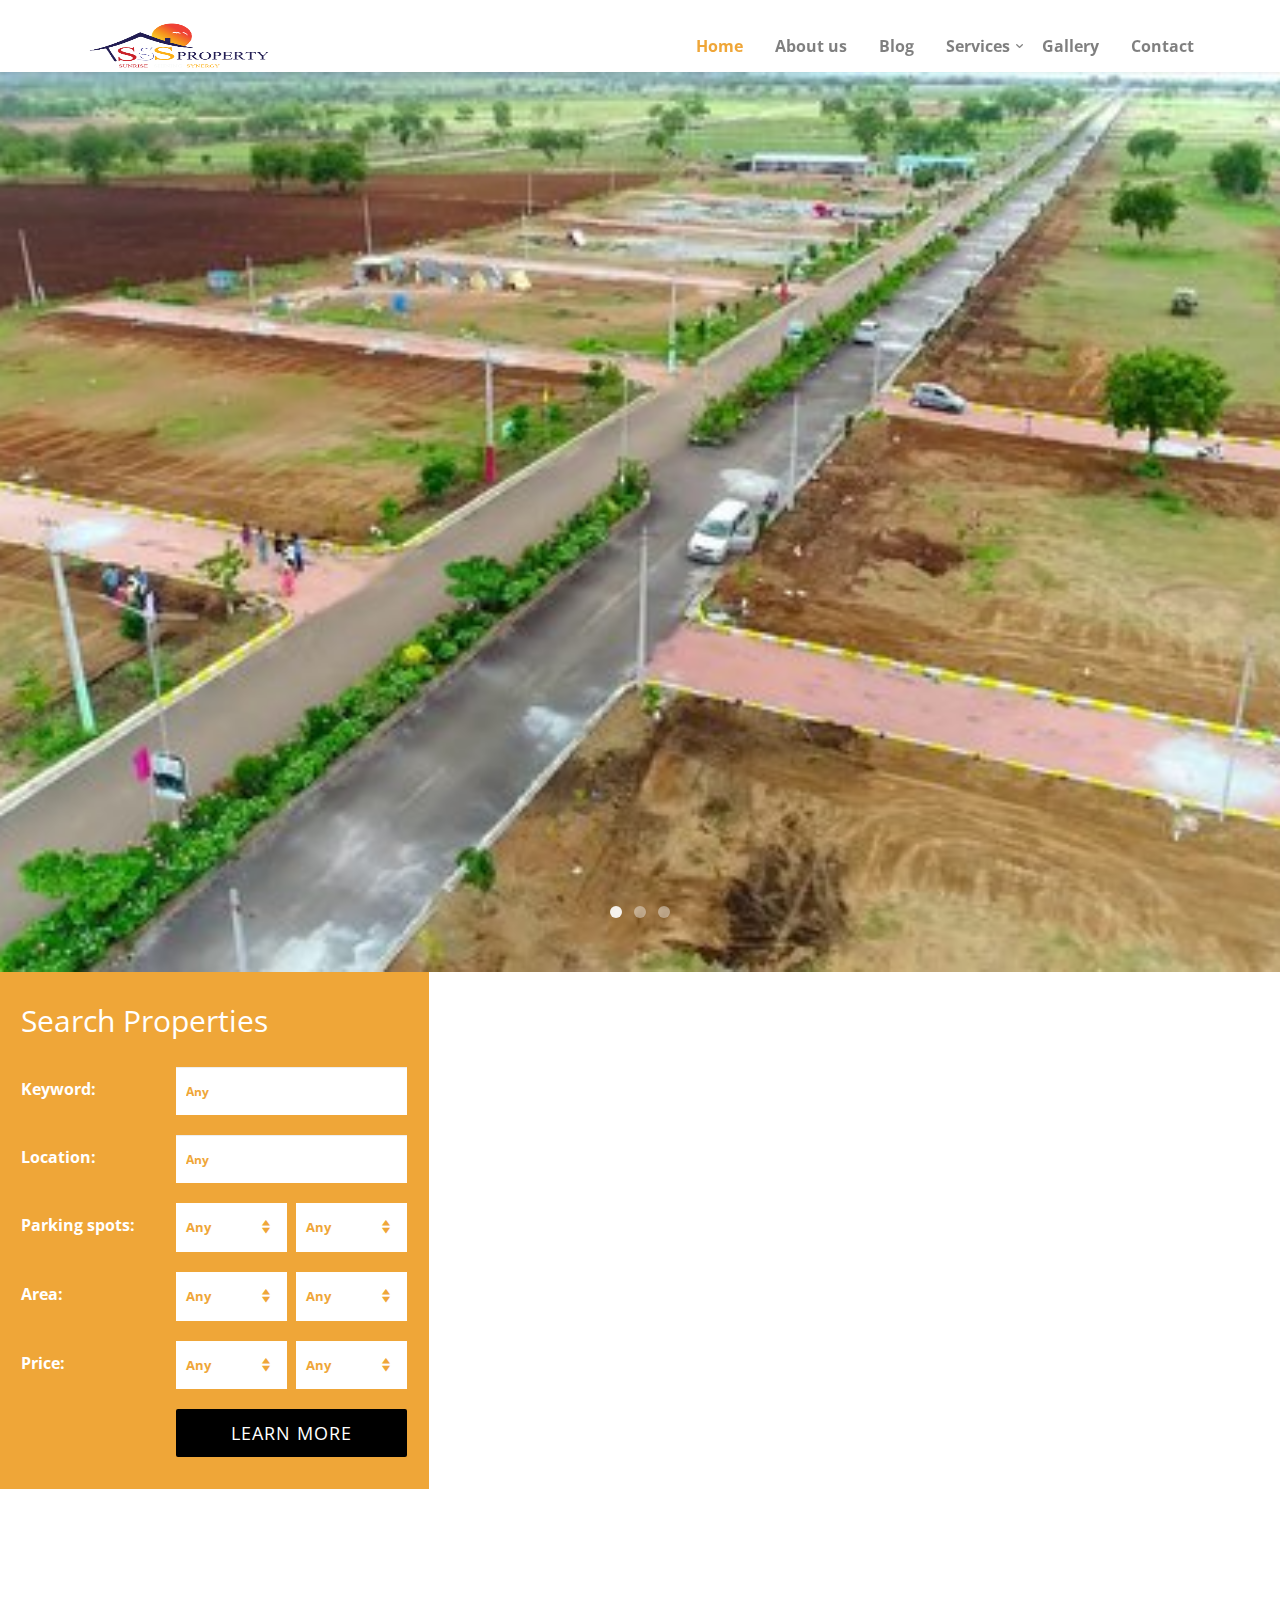
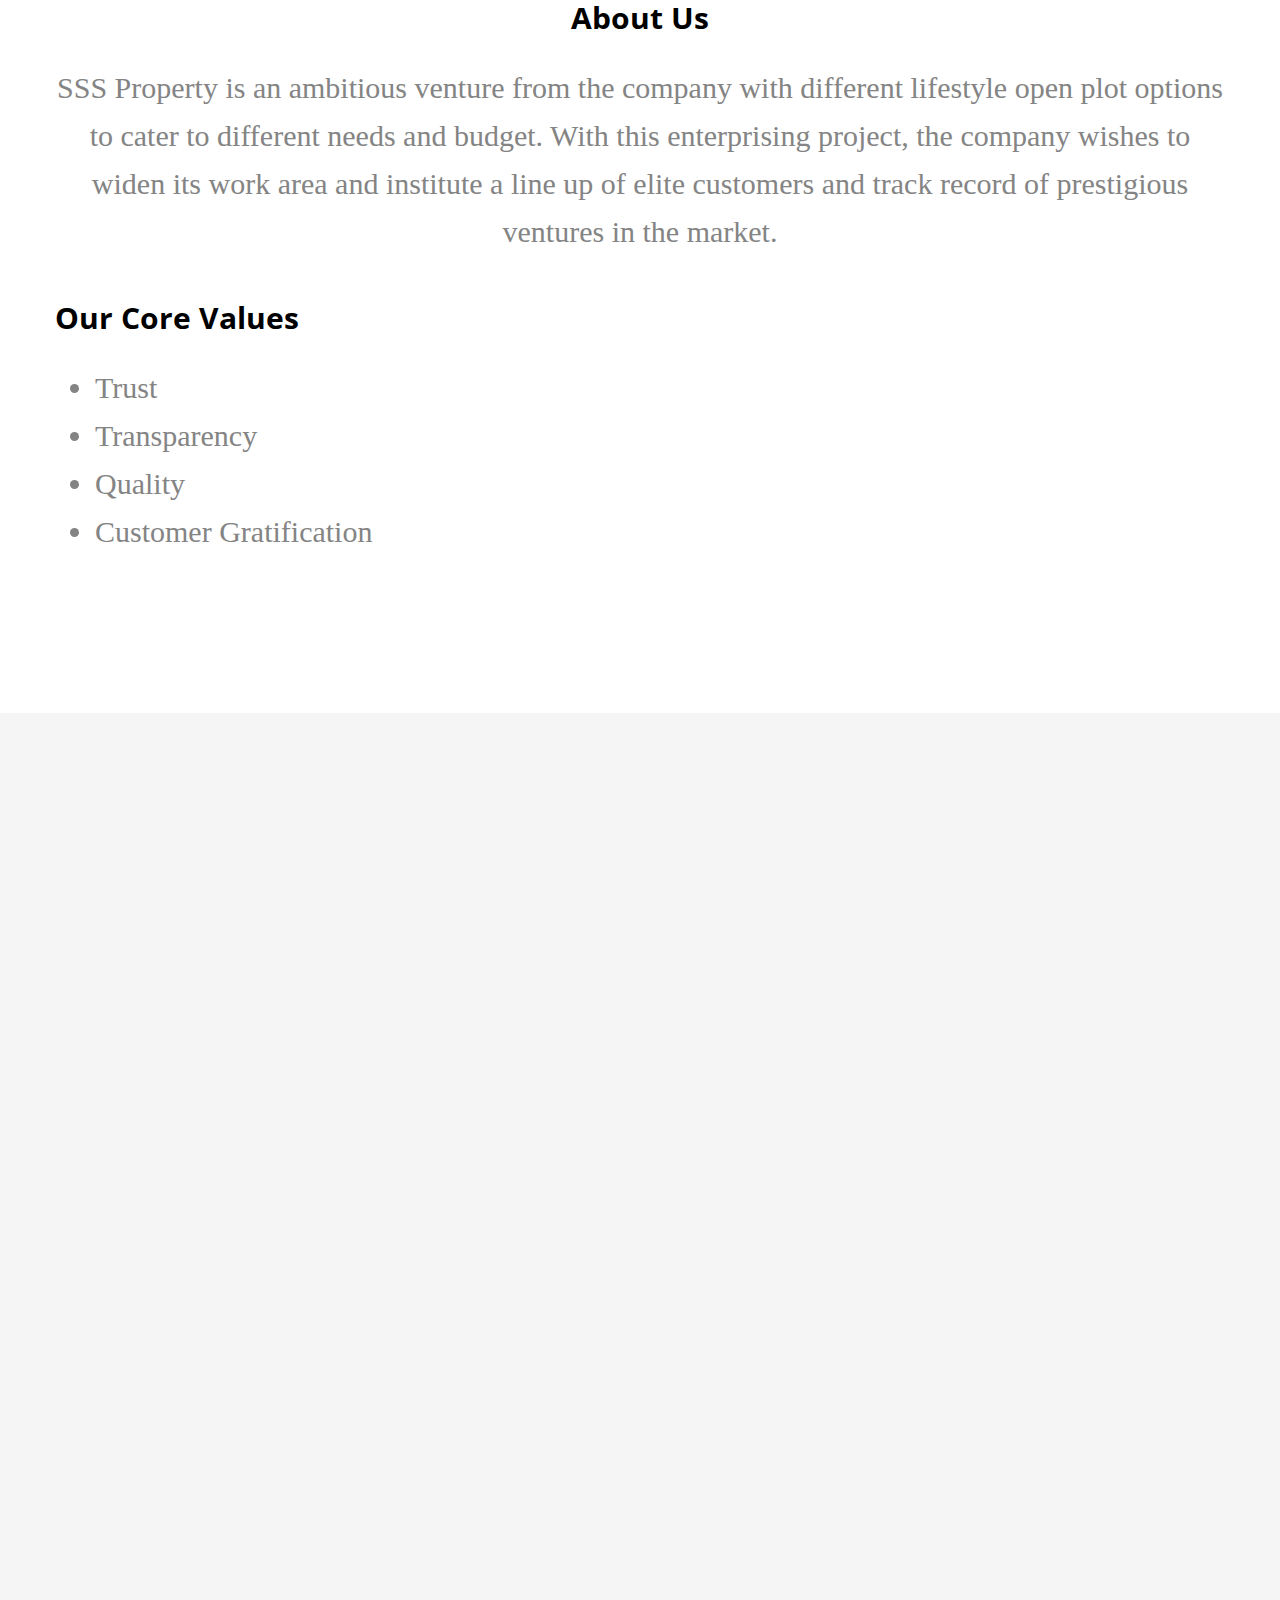
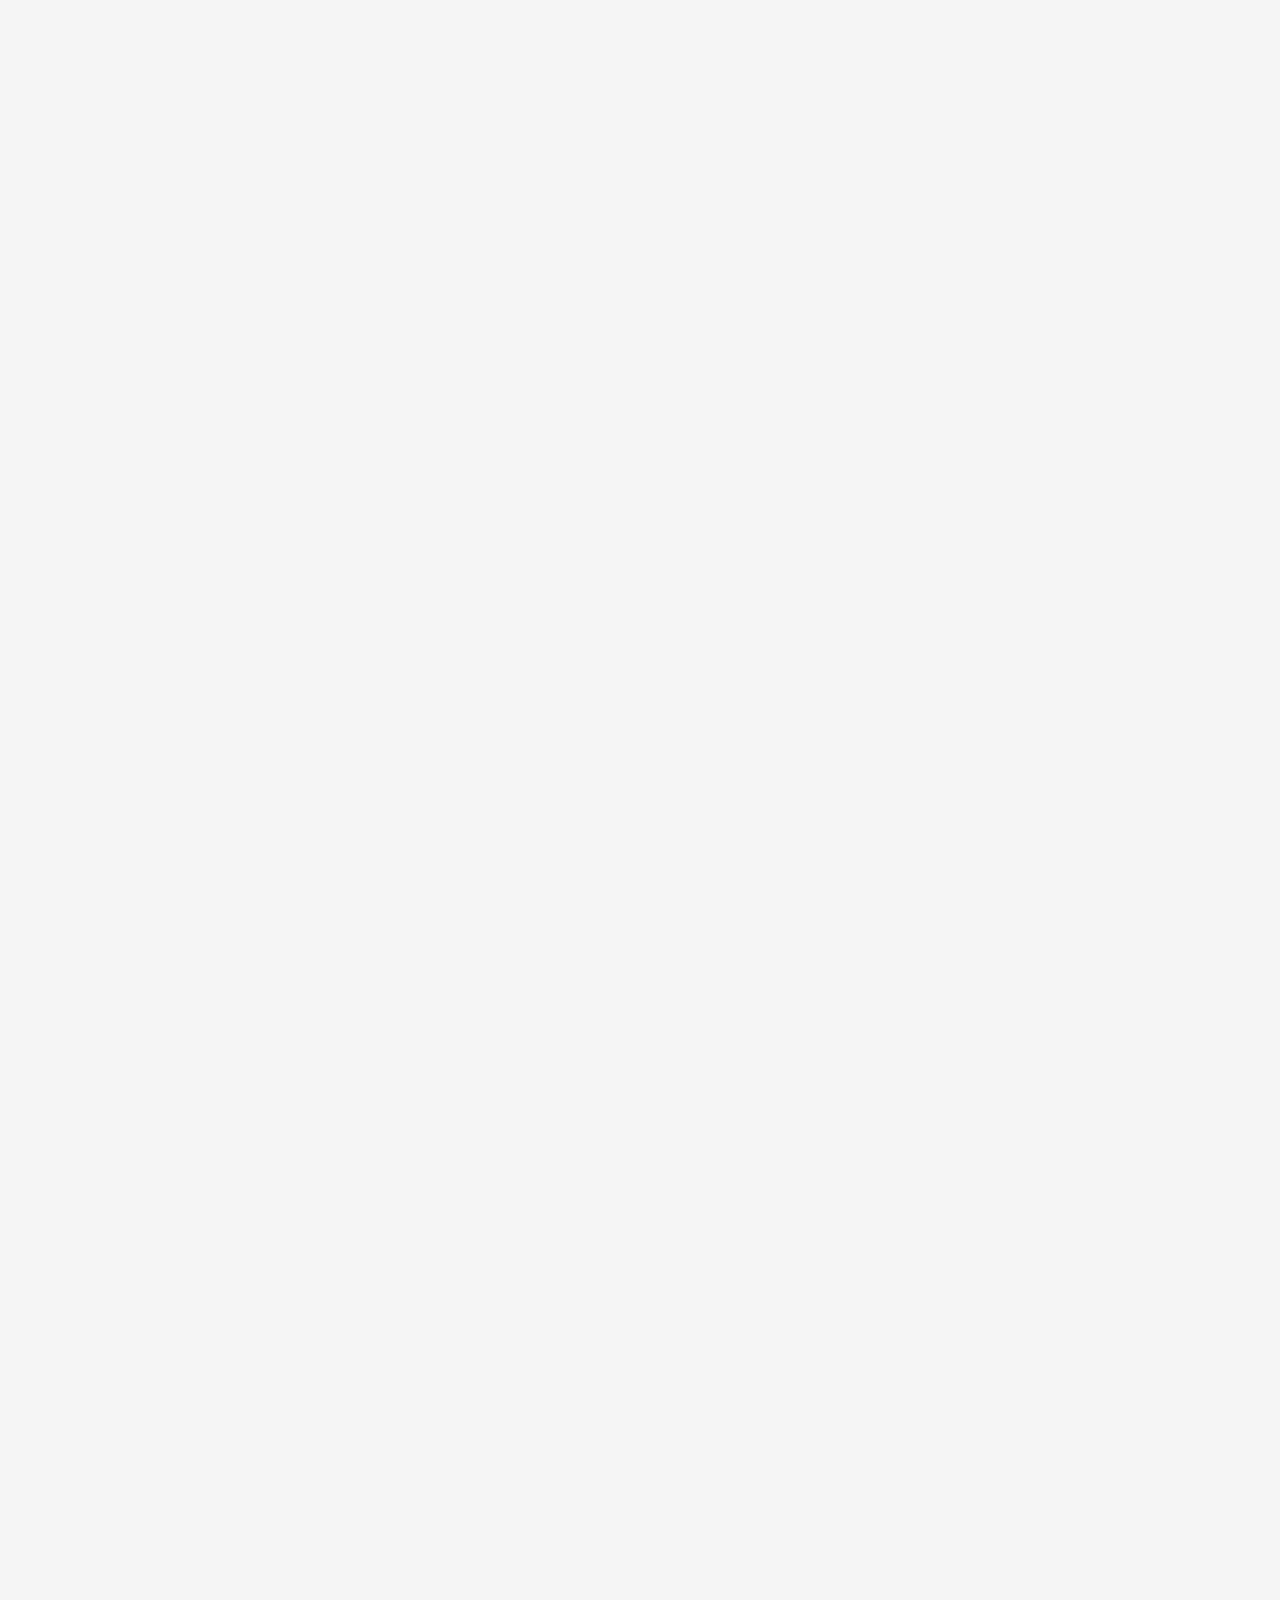
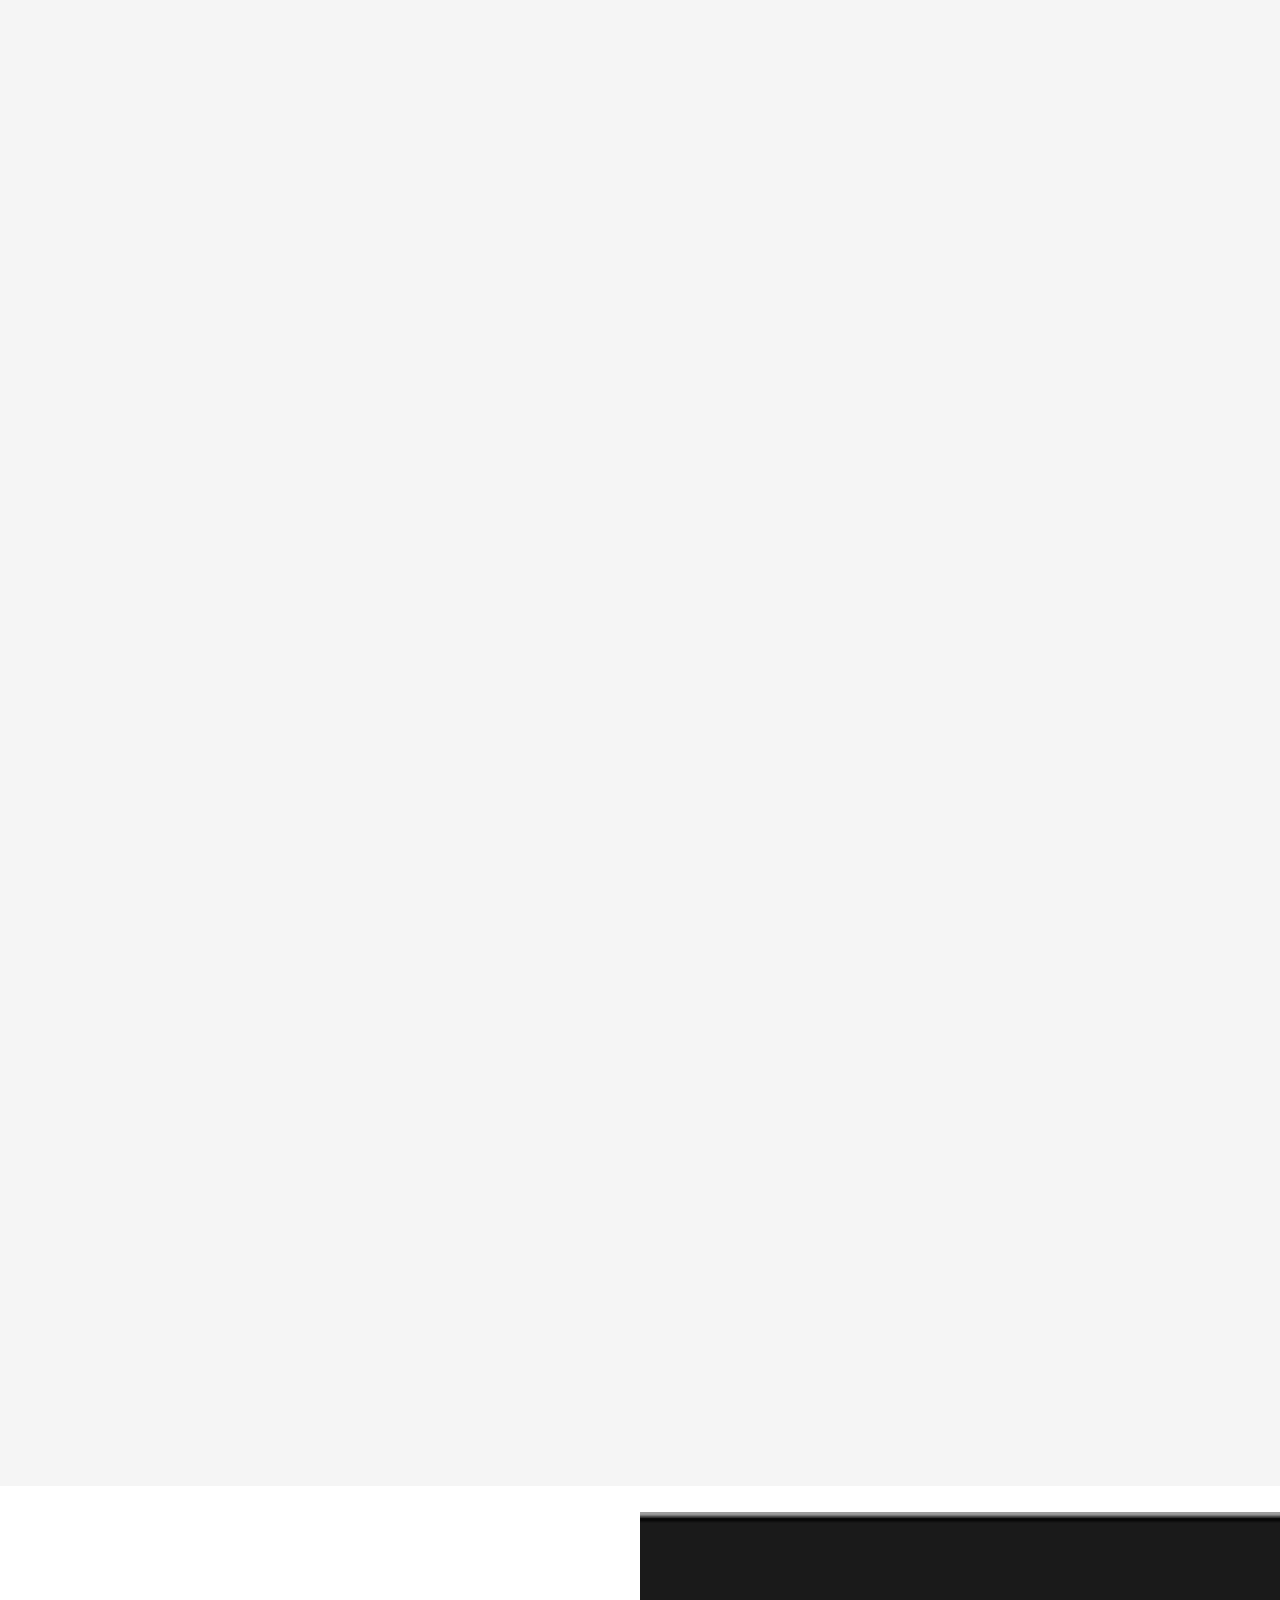
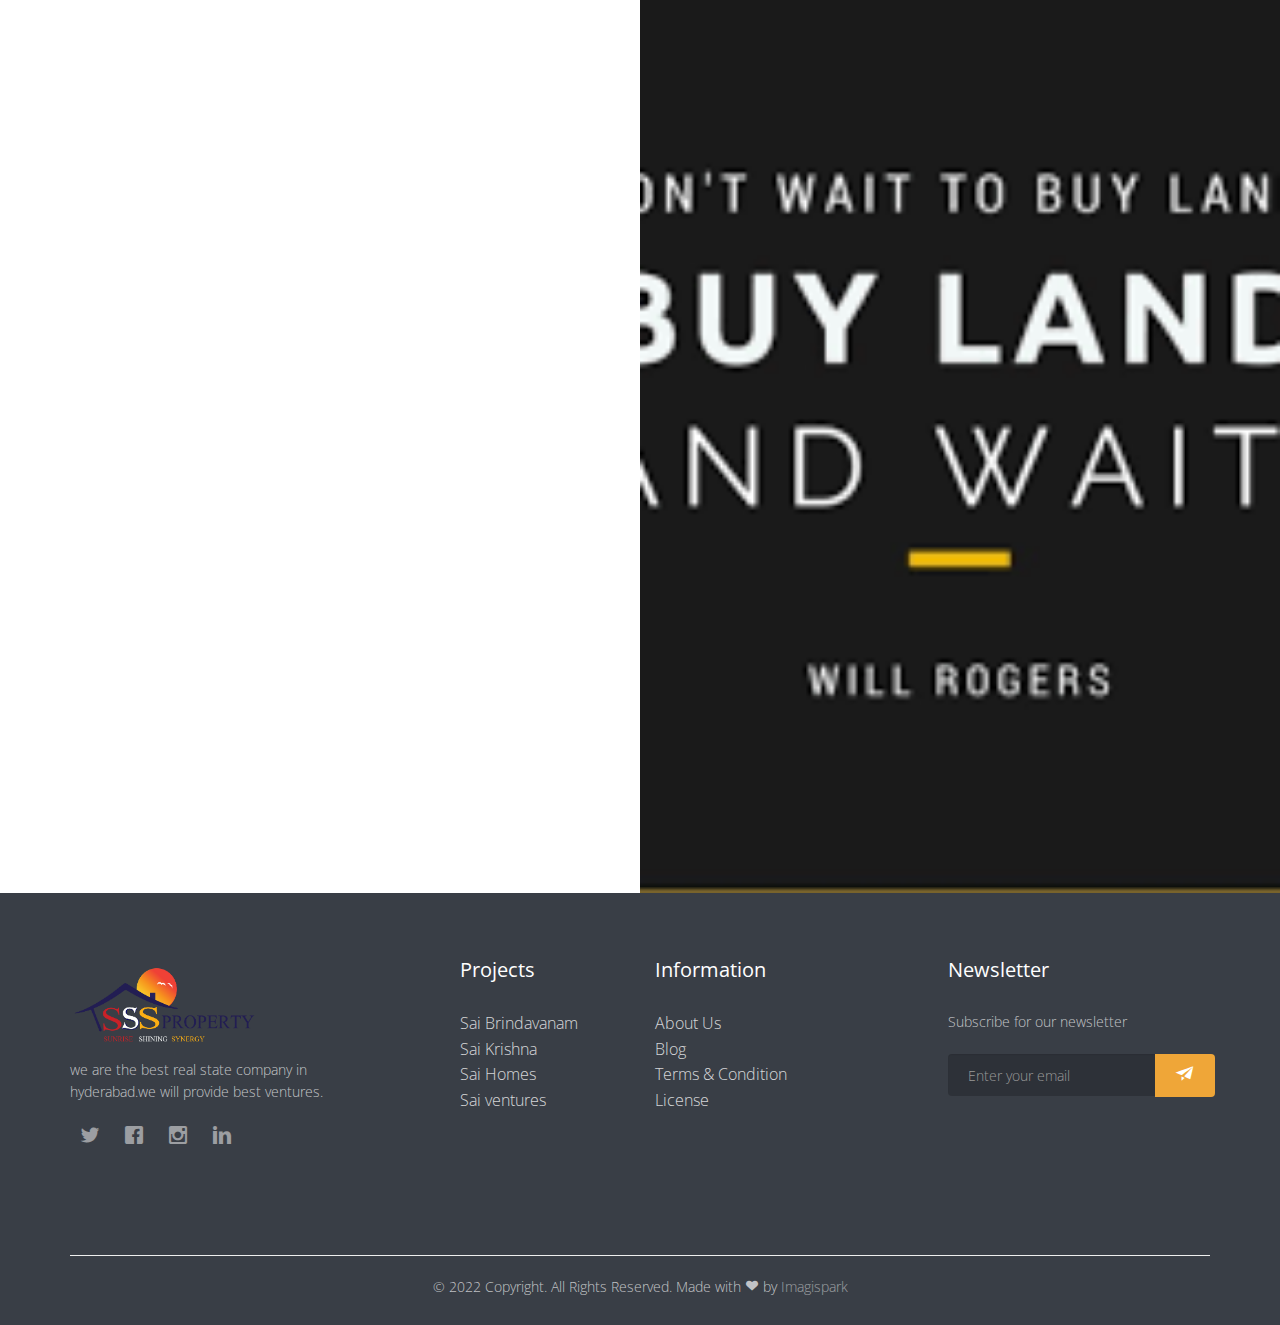
==== commit 12a59553: "Add files via upload" ====
--- a/index.html
+++ b/index.html
@@ -65,7 +65,7 @@
                         <a href="#" class="js-fh5co-nav-toggle fh5co-nav-toggle dark"><i></i></a>
                         <a class="navbar-brand" href="index.html">
                             <img src="logo.png" style="
-                                width: 120px;
+                                width: 200px;
                                 height: 60px;">
                         </a>
                         <!-- START #fh5co-menu-wrap -->
@@ -165,7 +165,91 @@
 			  	</ul>
 		  	</div>
 		</aside>
-
+	
+	  <div id="fh5co-search-map">
+		  <div class="search-property">
+			  <div class="s-holder">
+				  <h2>Search Properties</h2>
+				  <div class="row">
+					  <div class="col-xxs-12 col-xs-12">
+						  <div class="input-field">
+							  <label for="from">Keyword:</label>
+							  <input type="text" class="form-control" id="from-place" placeholder="Any"/>
+						  </div>
+					  </div>
+					  <div class="col-xxs-12 col-xs-12">
+						<div class="input-field">
+							<label for="from">Location:</label>
+							<input type="text" class="form-control" id="from-place" placeholder="Any"/>
+						</div>
+					</div>
+					  <div class="col-xxs-12 col-xs-12">
+						<section>
+							<label for="class">Parking spots:</label>
+							<div class="wide">
+								<select class="cs-select cs-select-half cs-skin-border input-half">
+									<option value="" disabled selected>Any</option>
+									<option value="1">Building</option>
+									<option value="2">Office</option>
+								</select>
+								<select class="cs-select cs-select-half cs-skin-border input-half">
+									<option value="" disabled selected>Any</option>
+									<option value="1">Building</option>
+									<option value="2">Office</option>
+								</select>
+							</div>
+						</section>
+					</div>
+					<div class="col-xxs-12 col-xs-12">
+						<section>
+							<label for="class">Area:</label>
+							<div class="wide">
+								<select class="cs-select cs-select-half cs-skin-border input-half">
+									<option value="" disabled selected>Any</option>
+									<option value="1">Building</option>
+									<option value="2">Office</option>
+								</select>
+								<select class="cs-select cs-select-half cs-skin-border input-half">
+									<option value="" disabled selected>Any</option>
+									<option value="1">Building</option>
+									<option value="2">Office</option>
+								</select>
+							</div>
+						</section>
+					</div>
+					  <div class="col-xxs-12 col-xs-12">
+						  <section>
+							  <label for="class">Price:</label>
+							  <div class="wide">
+								  <select class="cs-select cs-select-half cs-skin-border input-half">
+									  <option value="" disabled selected>Any</option>
+									  <option value="1">Building</option>
+									  <option value="2">Office</option>
+								  </select>
+								  <select class="cs-select cs-select-half cs-skin-border input-half">
+									  <option value="" disabled selected>Any</option>
+									  <option value="1">Building</option>
+									  <option value="2">Office</option>
+								  </select>
+							  </div>
+						  </section>
+					  </div>
+					  <div class="col-xxs-12 col-xs-12 text-center">
+						  <p><a class="btn btn-primary btn-lg" href="#">Learn More</a></p>
+					  </div>
+				  </div>
+			  </div>
+		  </div>
+		  </div>
+	</div>
+  
+  </div>
+  </div>
+  </div>
+  </div>
+ 
+			
+					
 		
 		<div id="fh5co-features">
 			<div class="container">
@@ -222,54 +306,7 @@
 						</a>
 					</div>
 				</div>
-			</div>
-		</div>
-
-		<div id="fh5co-testimonial" style="background-image:url(images/img_bg_2.jpg);">
-			<div class="container">
-				<div class="row animate-box">
-					<div class="col-md-8 col-md-offset-2 text-center fh5co-heading">
-						<h2>Happy Clients</h2>
-					</div>
-				</div>
-				<div class="row">
-					<div class="col-md-4">
-						<div class="box-testimony animate-box">
-							<blockquote>
-								<span class="quote"><span><i class="icon-quotes-right"></i></span></span>
-								<p>&ldquo;Far far away, behind the word mountains, far from the countries Vokalia and Consonantia, there live the blind texts. Separated they live in Bookmarksgrove right at the coast of the Semantics, a large language ocean.&rdquo;</p>
-							</blockquote>
-							<p class="author">John Doe, CEO <a href="http://freehtml5.co/" target="_blank">FREEHTML5.co</a> <span class="subtext">Creative Director</span></p>
-						</div>
-						
-					</div>
-					<div class="col-md-4">
-						<div class="box-testimony animate-box">
-							<blockquote>
-								<span class="quote"><span><i class="icon-quotes-right"></i></span></span>
-								<p>&ldquo;Far far away, behind the word mountains, far from the countries Vokalia and Consonantia, there live the blind texts.&rdquo;</p>
-							</blockquote>
-							<p class="author">John Doe, CEO <a href="http://freehtml5.co/" target="_blank">FREEHTML5.co</a> <span class="subtext">Creative Director</span></p>
-						</div>
-						
-						
-					</div>
-					<div class="col-md-4">
-						<div class="box-testimony animate-box">
-							<blockquote>
-								<span class="quote"><span><i class="icon-quotes-right"></i></span></span>
-								<p>&ldquo;Far far away, behind the word mountains, far from the countries Vokalia and Consonantia, there live the blind texts. Separated they live in Bookmarksgrove right at the coast of the Semantics, a large language ocean.&rdquo;</p>
-							</blockquote>
-							<p class="author">John Doe, Founder <a href="#">FREEHTML5.co</a> <span class="subtext">Creative Director</span></p>
-						</div>
-						
-					</div>
-				</div>
-			</div>
-		</div>
-
-		<div id="fh5co-properties" class="fh5co-section-gray">
-			<div class="container">
+			<br><br><br>
 				<div class="row">
 					<div class="col-md-8 col-md-offset-2 text-center heading-section animate-box">
 						<h3>Our Amenities</h3>
@@ -378,12 +415,10 @@
 						</div>
 					</div>
 				</div>
-			</div>
-		</div>
-
-
-		<div id="fh5co-about" class="fh5co-agent">
-			<div class="container">
+			
+
+<br><br><br>
+		
 				<div class="row">
 					<div class="col-md-8 col-md-offset-2 text-center heading-section animate-box">
 						<h3>Our Team</h3>
@@ -393,7 +428,7 @@
 				<div class="row">
 					<div class="col-sm-3 text-center animate-box" data-animate-effect="fadeIn">
 						<div class="fh5co-staff">
-							<img class="img-responsive" src="images/user-1.jpg" alt="Free HTML5 Templates by freeHTML5.co">
+							<img class="img-responsive" src="img/team1.jpg" alt="Free HTML5 Templates by freeHTML5.co" style="width: 300px;height: 200px;border-radius: 50%;"><br>
 							<h3>Jean Smith</h3>
 							<p>Quos quia provident consequuntur culpa facere ratione maxime commodi voluptates id repellat</p>
 							<p class="fh5co-social-icons">
@@ -407,7 +442,7 @@
 					</div>
 					<div class="col-sm-3 text-center animate-box" data-animate-effect="fadeIn">
 						<div class="fh5co-staff">
-							<img class="img-responsive" src="images/user-2.jpg" alt="Free HTML5 Templates by freeHTML5.co">
+							<img class="img-responsive" src="img/team2.jpg" alt="Free HTML5 Templates by freeHTML5.co" style="width: 300px;height: 200px;border-radius: 50%;"><br>
 							<h3>Hush Raven</h3>
 							<p>Quos quia provident consequuntur culpa facere ratione maxime commodi voluptates id repellat</p>
 							<p class="fh5co-social-icons">
@@ -421,7 +456,7 @@
 					</div>
 					<div class="col-sm-3 text-center animate-box" data-animate-effect="fadeIn">
 						<div class="fh5co-staff">
-							<img class="img-responsive" src="images/user-3.jpg" alt="Free HTML5 Templates by freeHTML5.co">
+							<img class="img-responsive" src="img/team3.jpg" alt="Free HTML5 Templates by freeHTML5.co" style="width: 300px;height: 200px;border-radius: 50%;"><br>
 							<h3>Alex King</h3>
 							<p>Quos quia provident consequuntur culpa facere ratione maxime commodi voluptates id repellat</p>
 							<p class="fh5co-social-icons">
@@ -435,7 +470,7 @@
 					</div>
 					<div class="col-sm-3 text-center animate-box" data-animate-effect="fadeIn">
 						<div class="fh5co-staff">
-							<img class="img-responsive" src="images/user-4.jpg" alt="Free HTML5 Templates by freeHTML5.co">
+							<img class="img-responsive" src="img/team4.jpg" alt="Free HTML5 Templates by freeHTML5.co" style="width: 300px;height: 200px;border-radius: 50%;"><br>
 							<h3>Hush Raven</h3>
 							<p>Quos quia provident consequuntur culpa facere ratione maxime commodi voluptates id repellat</p>
 							<p class="fh5co-social-icons">
@@ -448,75 +483,57 @@
 						</div>
 					</div>
 				</div>
+			<br><br><br>
+				<div class="row animate-box">
+					<div class="col-md-8 col-md-offset-2 text-center fh5co-heading">
+						<h2>Happy Clients</h2>
+					</div>
+				</div>
+				<div class="row">
+					<div class="col-md-4">
+						<div class="box-testimony animate-box">
+							<blockquote style="background-color: white;">
+								<span class="quote"><span><i class="icon-quotes-right"></i></span></span>
+								<p>&ldquo;Far far away, behind the word mountains, far from the countries Vokalia and Consonantia, there live the blind texts. Separated they live in Bookmarksgrove right at the coast of the Semantics, a large language ocean.&rdquo;</p>
+							</blockquote>
+							<p class="author">John Doe, CEO <a href="http://freehtml5.co/" target="_blank">FREEHTML5.co</a> <span class="subtext">Creative Director</span></p>
+						</div>
+						
+					</div>
+				
+					<div class="col-md-4">
+						<div class="box-testimony animate-box">
+							<blockquote style="background-color: white;">
+								<span class="quote"><span><i class="icon-quotes-right"></i></span></span>
+								<p>&ldquo;Far far away, behind the word mountains, far from the countries Vokalia and Consonantia, there live the blind texts. Separated they live in Bookmarksgrove right at the coast of the Semantics, a large language ocean.&rdquo;</p>
+							</blockquote>
+							<p class="author">John Doe, Founder <a href="#">FREEHTML5.co</a> <span class="subtext">Creative Director</span></p>
+						</div>
+						
+					</div>
+					<div class="col-md-4">
+						<div class="box-testimony animate-box">
+							<blockquote style="background-color: white;">
+								<span class="quote"><span><i class="icon-quotes-right"></i></span></span>
+								<p>&ldquo;Far far away, behind the word mountains, far from the countries Vokalia and Consonantia, there live the blind texts.&rdquo;</p>
+							</blockquote>
+							<p class="author">John Doe, CEO <a href="http://freehtml5.co/" target="_blank">FREEHTML5.co</a> <span class="subtext">Creative Director</span></p>
+						</div>
+						
+						
+					</div>
+				</div>
 			</div>
 		</div>
-
-		<div id="fh5co-blog-section" class="fh5co-section-gray">
-			<div class="container">
-				<div class="row">
-					<div class="col-md-8 col-md-offset-2 text-center heading-section animate-box">
-						<h3>Recent From Blog</h3>
-						<p>Lorem ipsum dolor sit amet, consectetur adipisicing elit. Velit est facilis maiores, perspiciatis accusamus asperiores sint consequuntur debitis.</p>
-					</div>
-				</div>
-			</div>
-			<div class="container">
-				<div class="row row-bottom-padded-md">
-					<div class="col-lg-4 col-md-4 col-sm-6">
-						<div class="fh5co-blog animate-box">
-							<a href="#"><img class="img-responsive" src="img/a1.jpg" alt="" style="width: 357px;height: 250px;"></a>
-							<div class="blog-text">
-								<div class="prod-title">
-									<h3><a href="#">Properties for sale</a></h3>
-									<span class="posted_by">Sep. 15th</span>
-									<span class="comment"><a href="">21<i class="icon-bubble2"></i></a></span>
-									<p>Far far away, behind the word mountains, far from the countries Vokalia and Consonantia, there live the blind texts.</p>
-									<p><a href="#">Learn More...</a></p>
-								</div>
-							</div> 
-						</div>
-					</div>
-					<div class="col-lg-4 col-md-4 col-sm-6">
-						<div class="fh5co-blog animate-box">
-							<a href="#"><img class="img-responsive" src="img/b1.jpg" alt="" style="width: 357px;height: 250px;"></a>
-							<div class="blog-text">
-								<div class="prod-title">
-									<h3><a href="#">Modern Home</a></h3>
-									<span class="posted_by">Sep. 15th</span>
-									<span class="comment"><a href="">21<i class="icon-bubble2"></i></a></span>
-									<p>Far far away, behind the word mountains, far from the countries Vokalia and Consonantia, there live the blind texts.</p>
-									<p><a href="#">Learn More...</a></p>
-								</div>
-							</div> 
-						</div>
-					</div>
-					<div class="clearfix visible-sm-block"></div>
-					<div class="col-lg-4 col-md-4 col-sm-6">
-						<div class="fh5co-blog animate-box">
-							<a href="#"><img class="img-responsive" src="img/ent.jpg" alt="" style="width: 357px;height: 250px;"></a>
-							<div class="blog-text">
-								<div class="prod-title">
-									<h3><a href="#">15% Deal Discount For House</a></h3>
-									<span class="posted_by">Sep. 15th</span>
-									<span class="comment"><a href="">21<i class="icon-bubble2"></i></a></span>
-									<p>Far far away, behind the word mountains, far from the countries Vokalia and Consonantia, there live the blind texts.</p>
-									<p><a href="#">Learn More...</a></p>
-								</div>
-							</div> 
-						</div>
-					</div>
-					<div class="clearfix visible-md-block"></div>
-				</div>
-			</div>
-		</div>
-		<!-- fh5co-blog-section -->
+		<br>
 		<div id="fh5co-contact" class="fh5co-contact">
 			<div class="half-contact">
 				<div class="container-fluid">
 					<div class="row">
 						<div class="col-md-12 col-md-offset-0 text-center heading-section animate-box">
-							<h3>Enquiry Form</h3>
-							<p>We are here to help you 24/7.</p>
+							<h3><strong>Enquiry Form</strong></h3>
+							<i><p>Feel Free to let us know about your enquiries, we will get back to you soon.</p>
+							<p>We are here to help you 24/7.</p></i>
 						</div>
 					</div>
 					<div class="row">
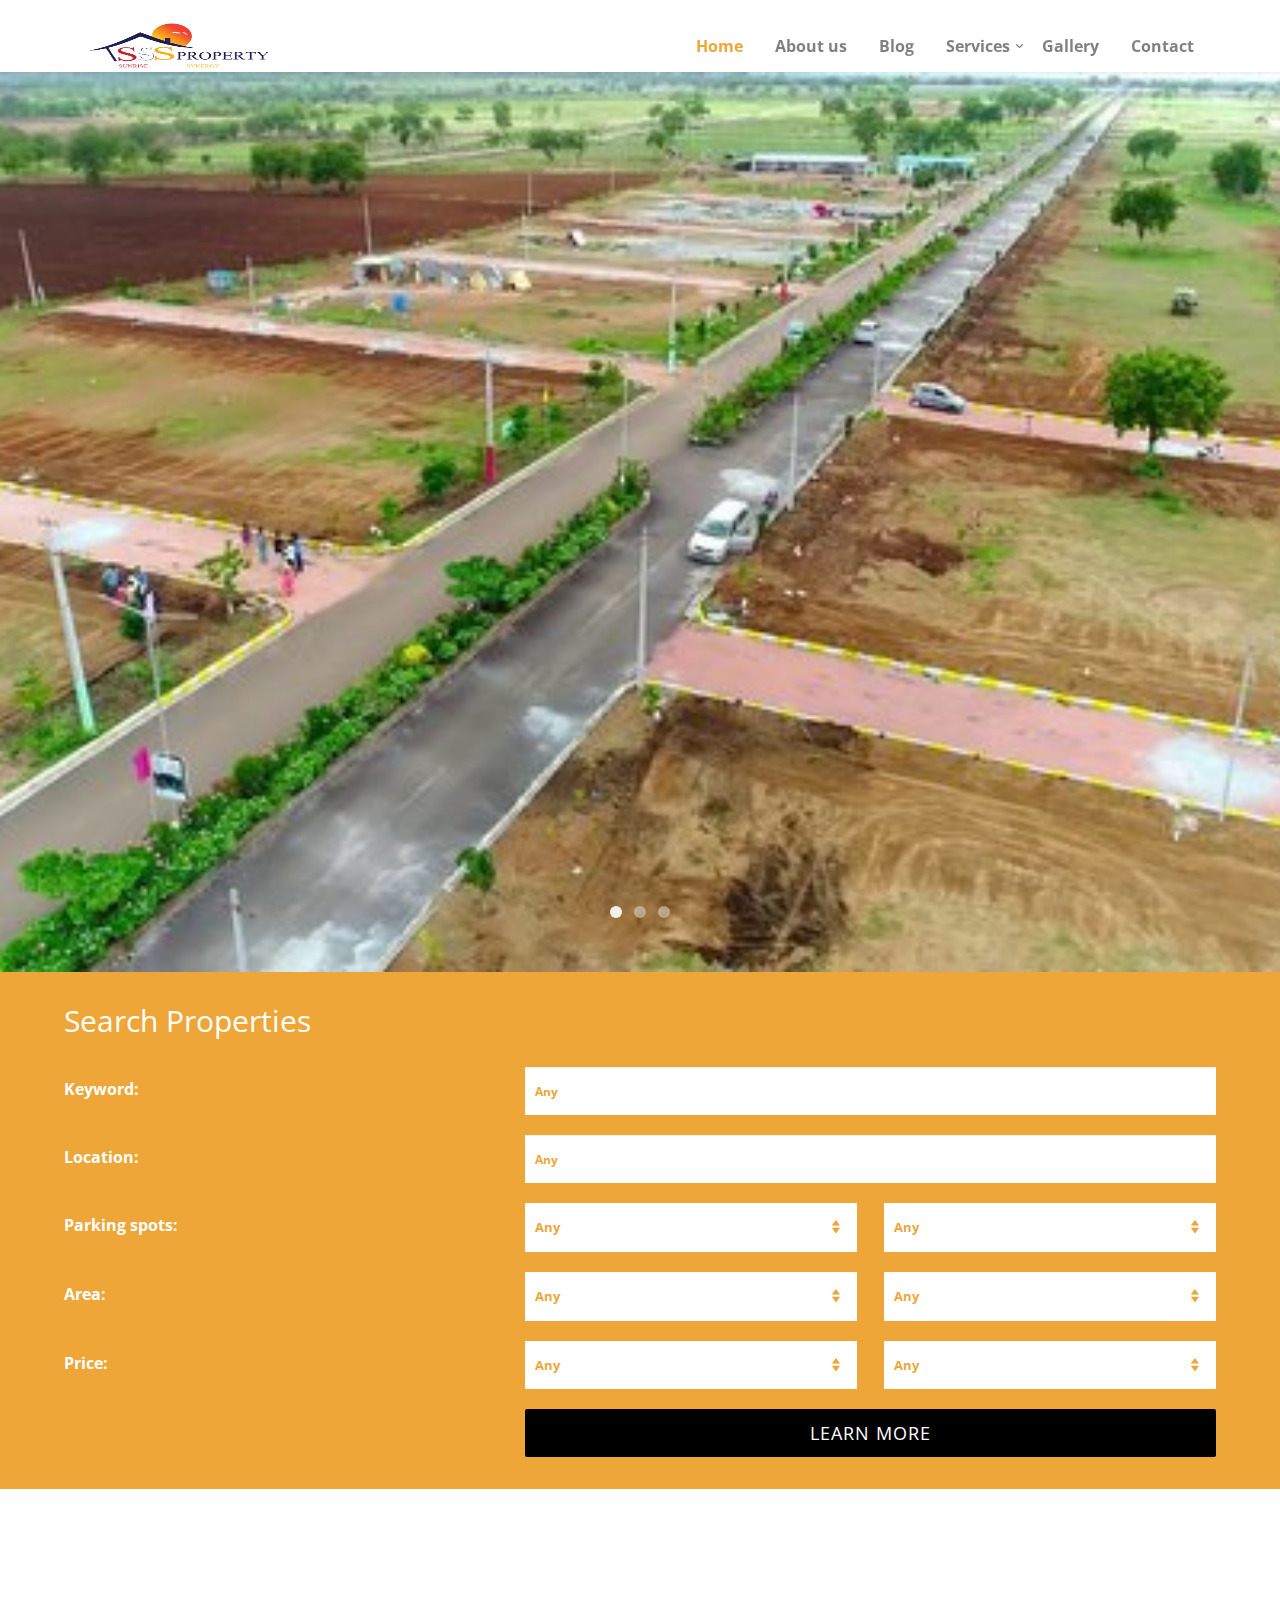
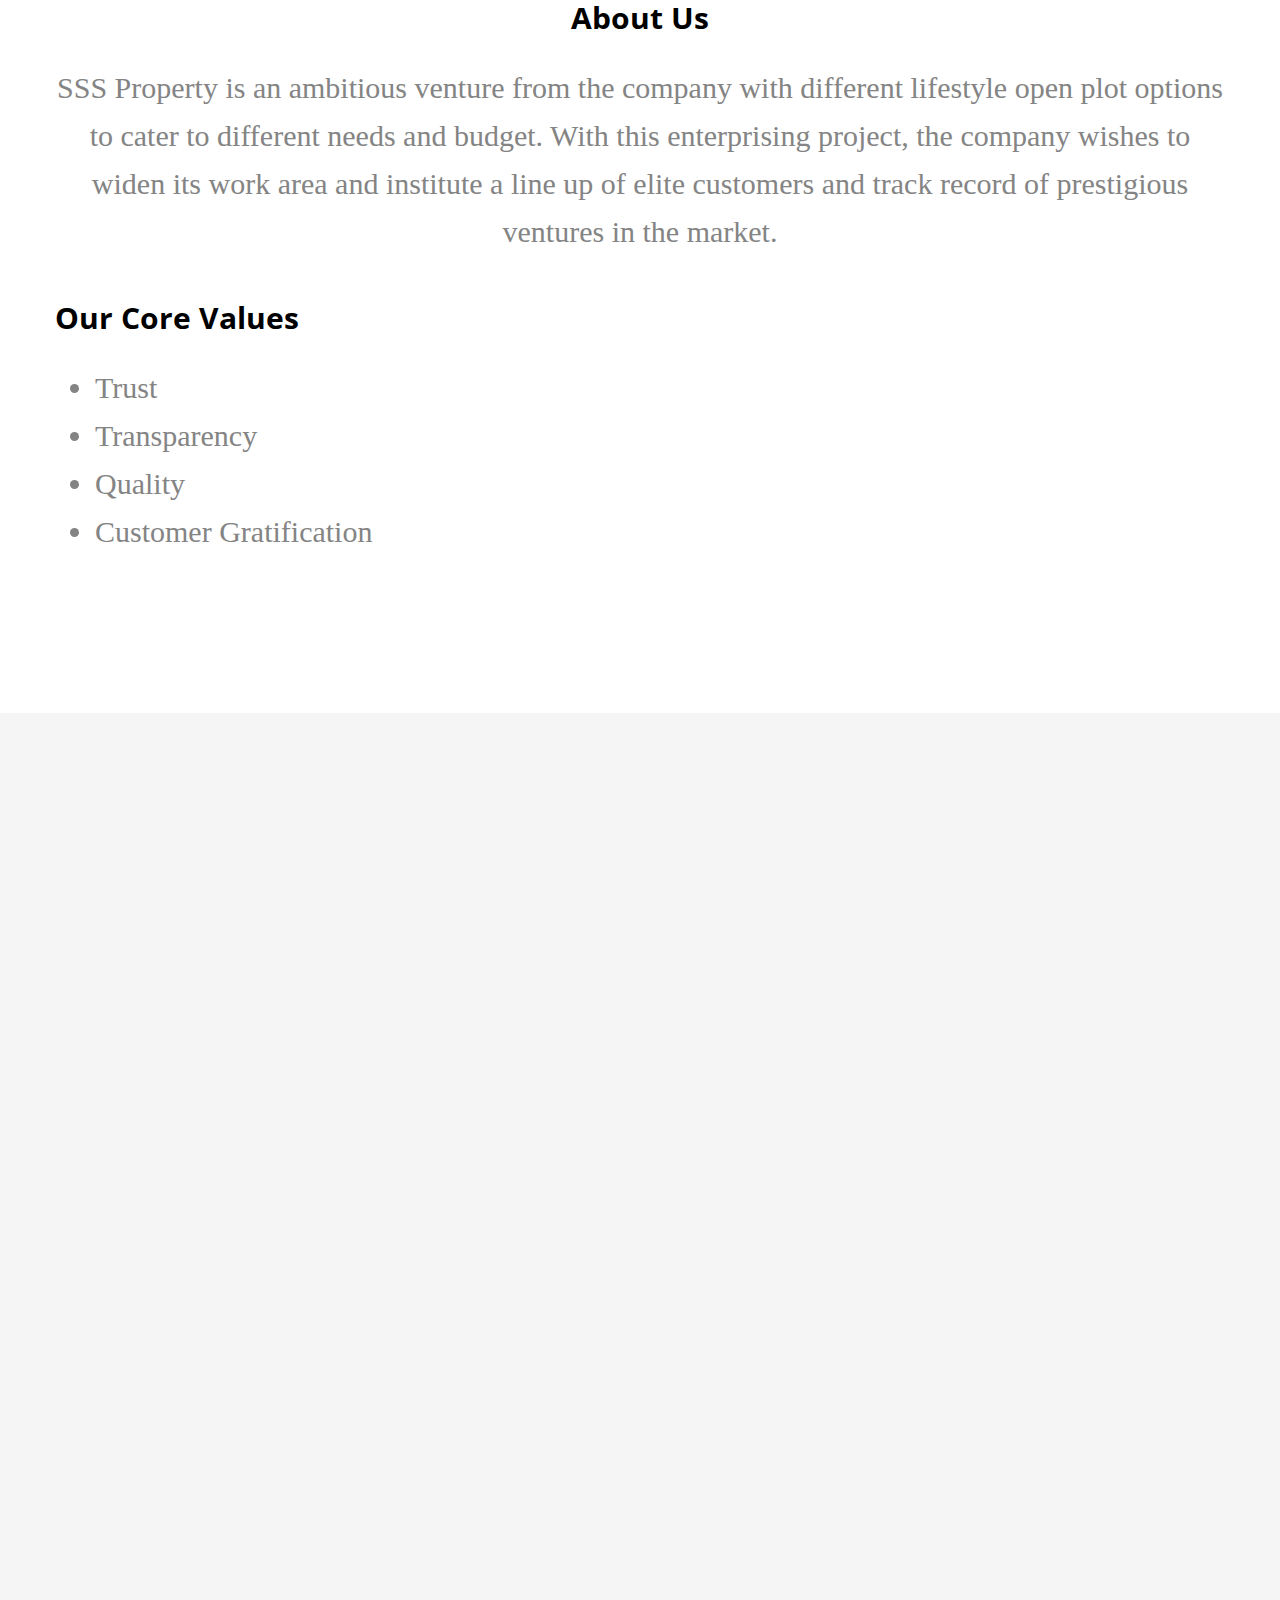
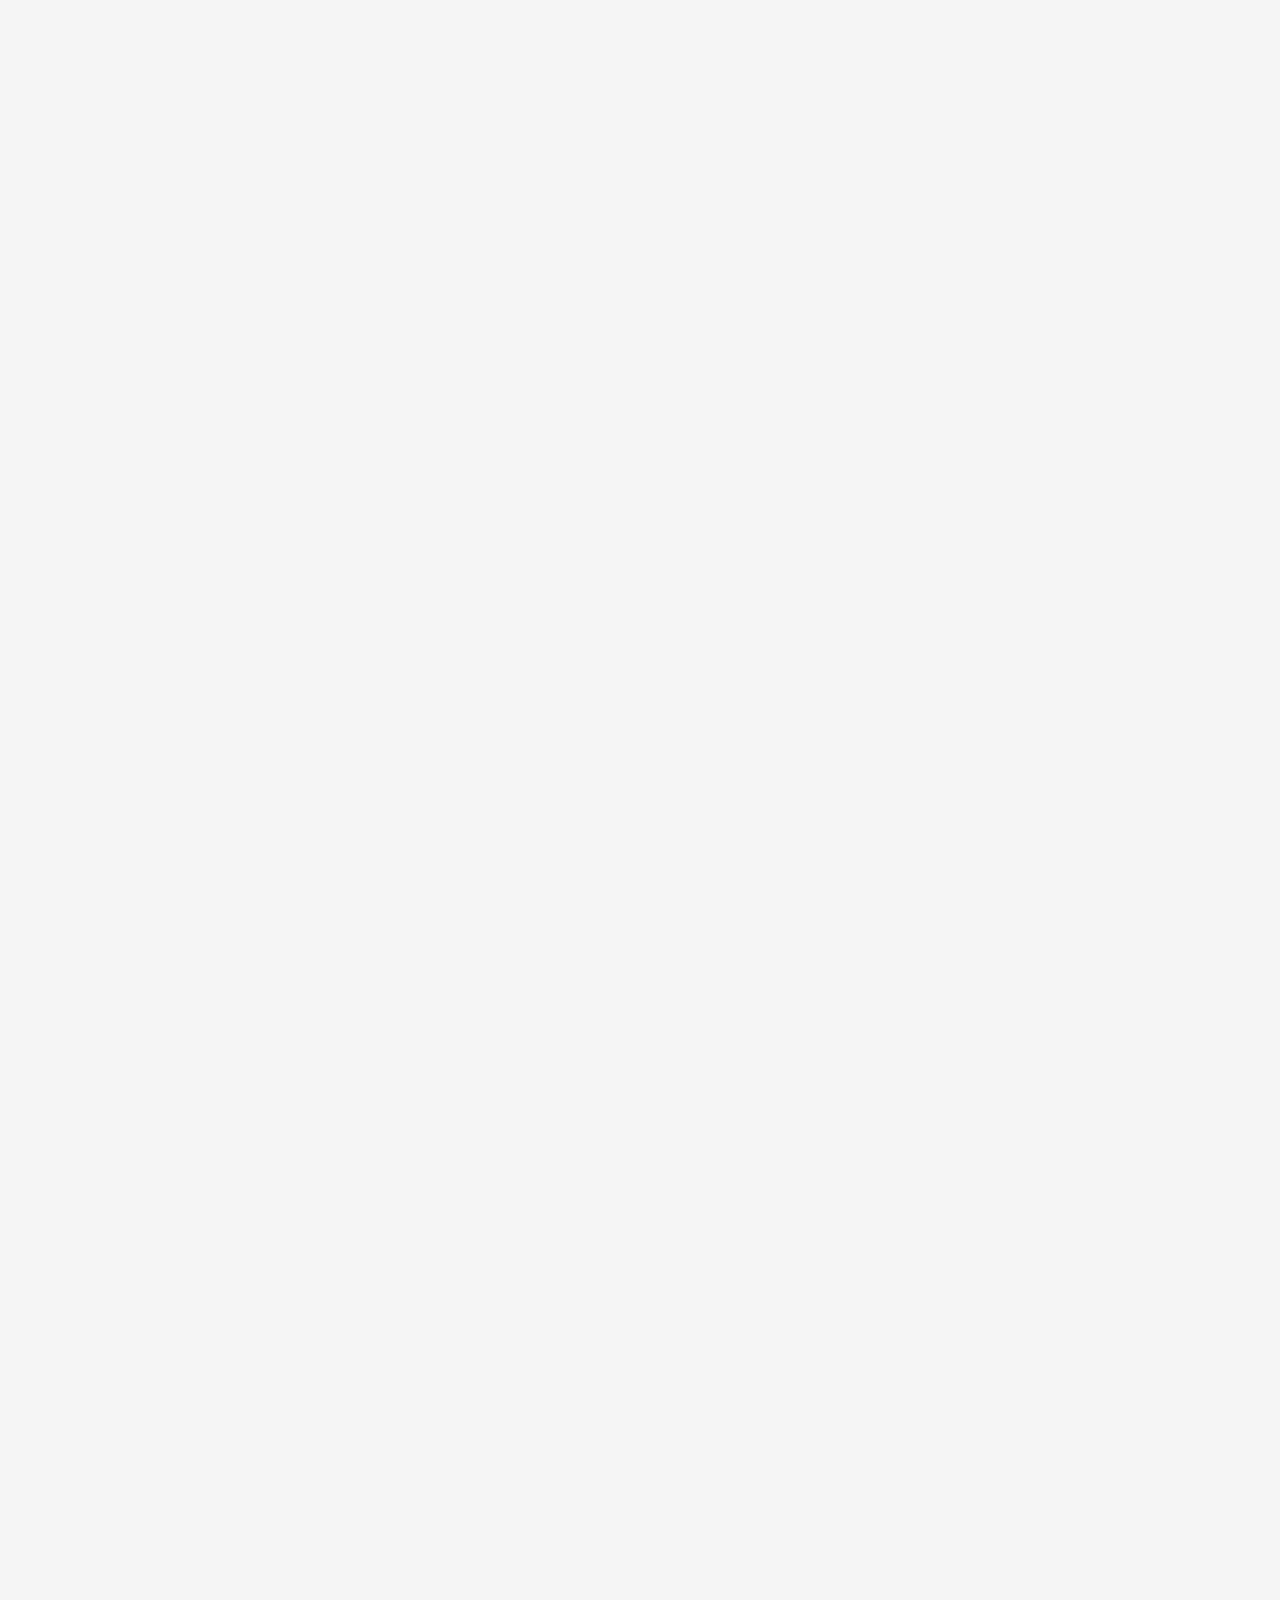
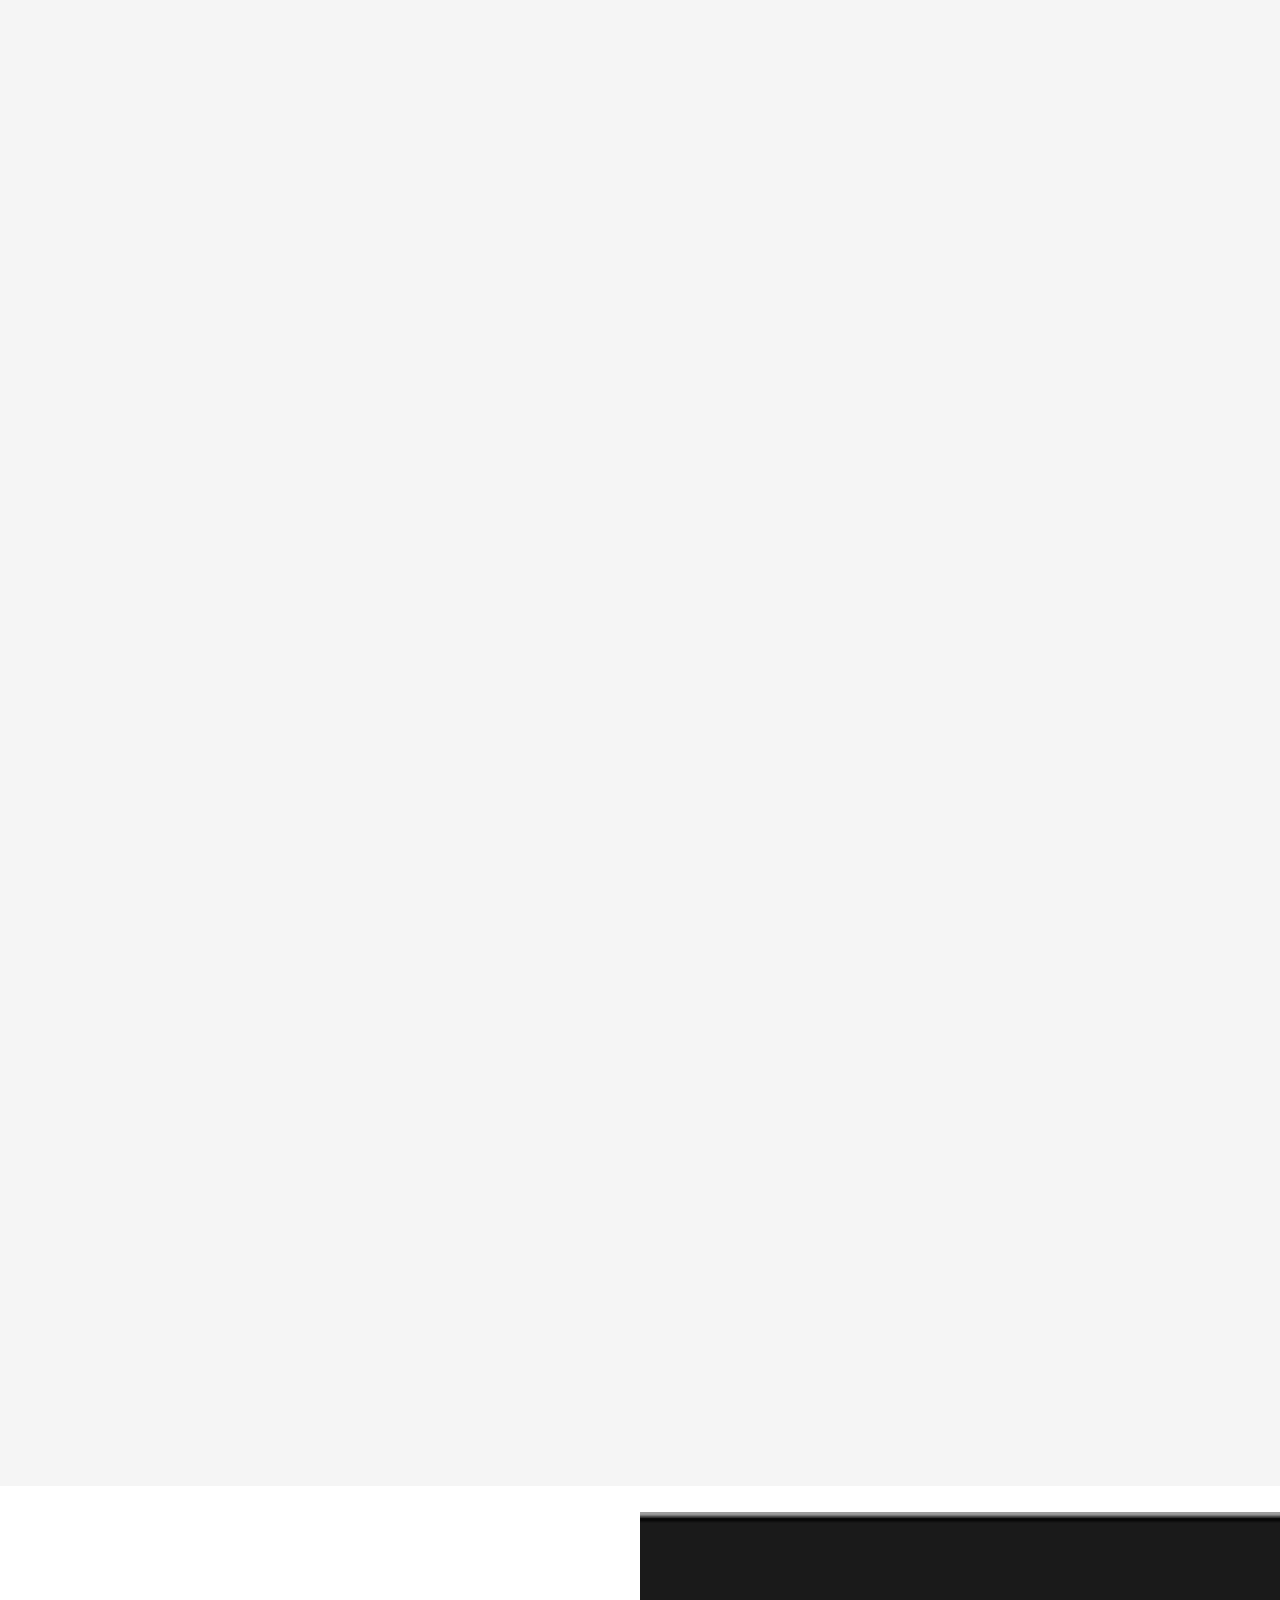
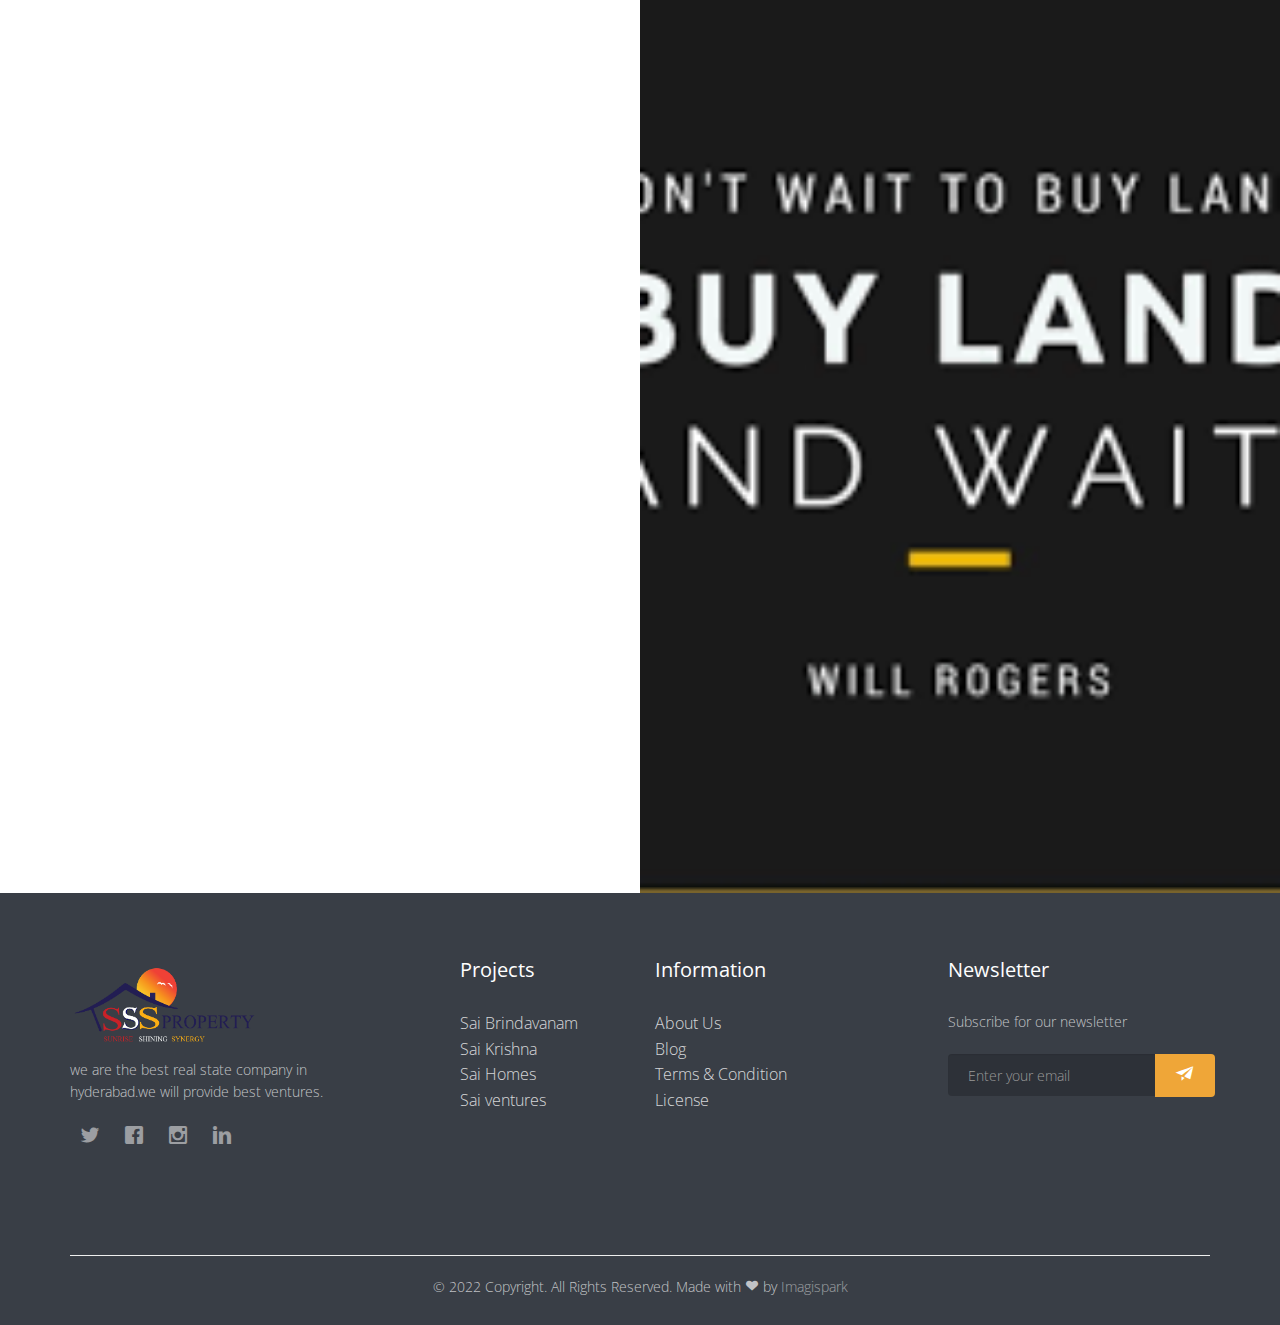
==== commit 8e28f25a: "Update index.html" ====
--- a/index.html
+++ b/index.html
@@ -72,7 +72,7 @@
                         <nav id="fh5co-menu-wrap" role="navigation">
                             <ul class="sf-menu" id="fh5co-primary-menu">
                                 <li class="active" ><a href="#">Home</a></li>
-                                <li><a href="">About us</a></li>
+                                <li><a href="aboutus.html">About us</a></li>
                                 <li><a href="blog.html">Blog</a></li>
                                 <li>
                                     <a href="services .html" class="fh5co-sub-ddown">Services</a>
@@ -672,4 +672,4 @@
 	<script src="js/main.js"></script>
 
 	</body>
-</html>+</html>
--- a/css/style.css
+++ b/css/style.css
@@ -505,7 +505,7 @@
   display: -webkit-flex;
   display: flex; }
 #fh5co-search-map .search-property {
-  width: 33.5%;
+  width: 100%;
   float: right;
   background: #EFA638; }
 @media screen and (max-width: 768px) {
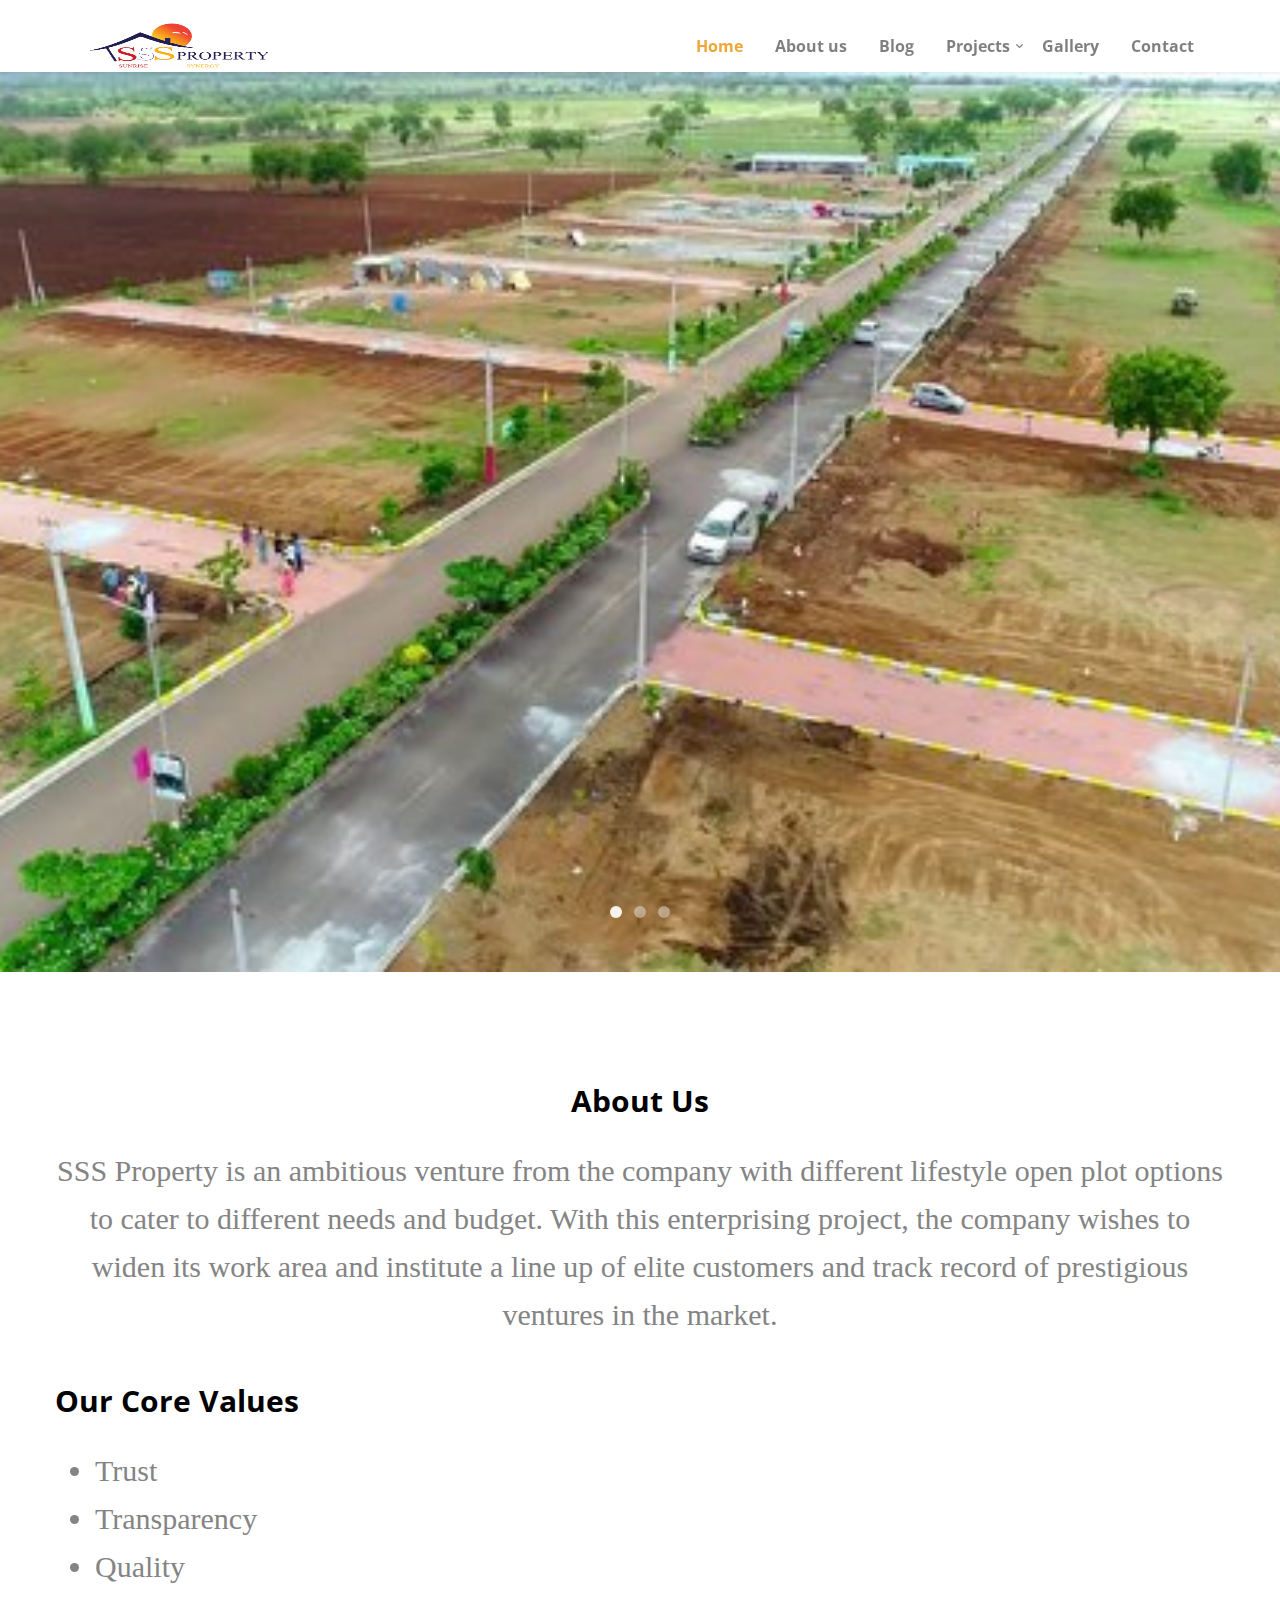
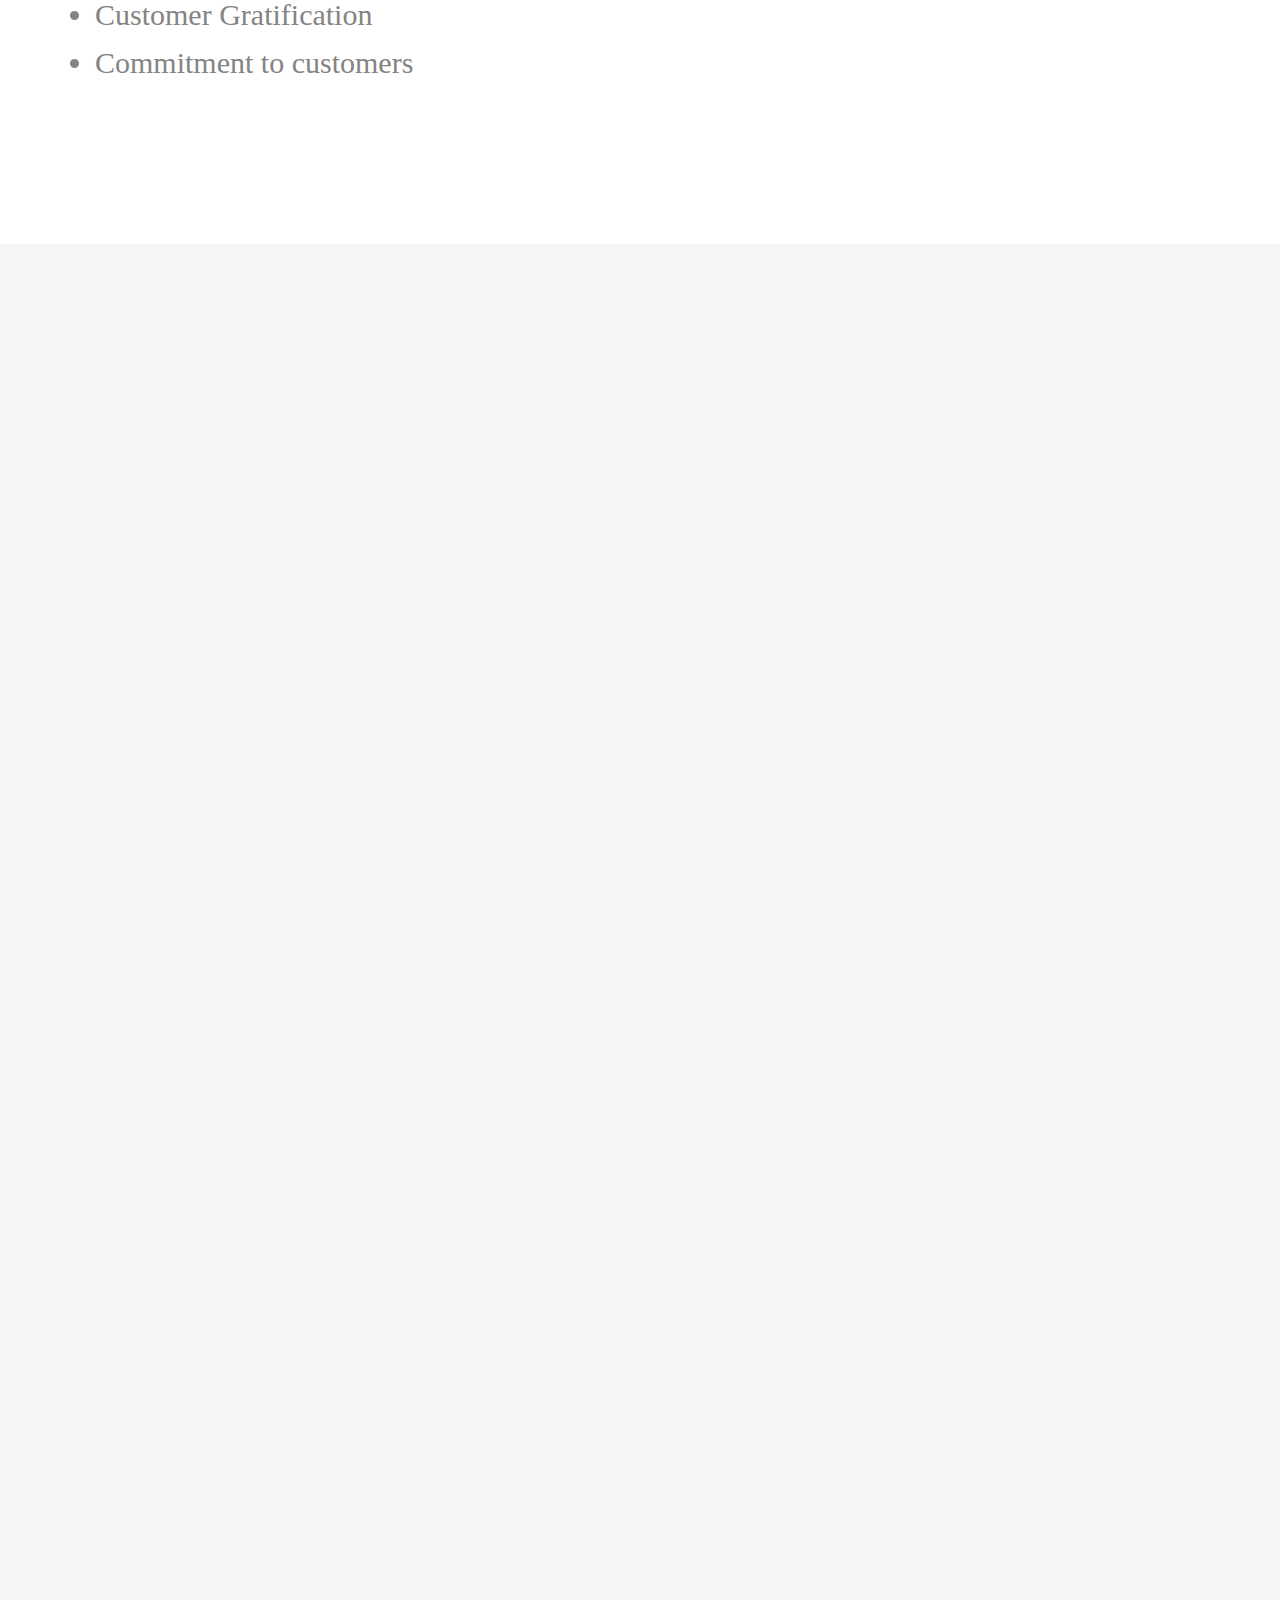
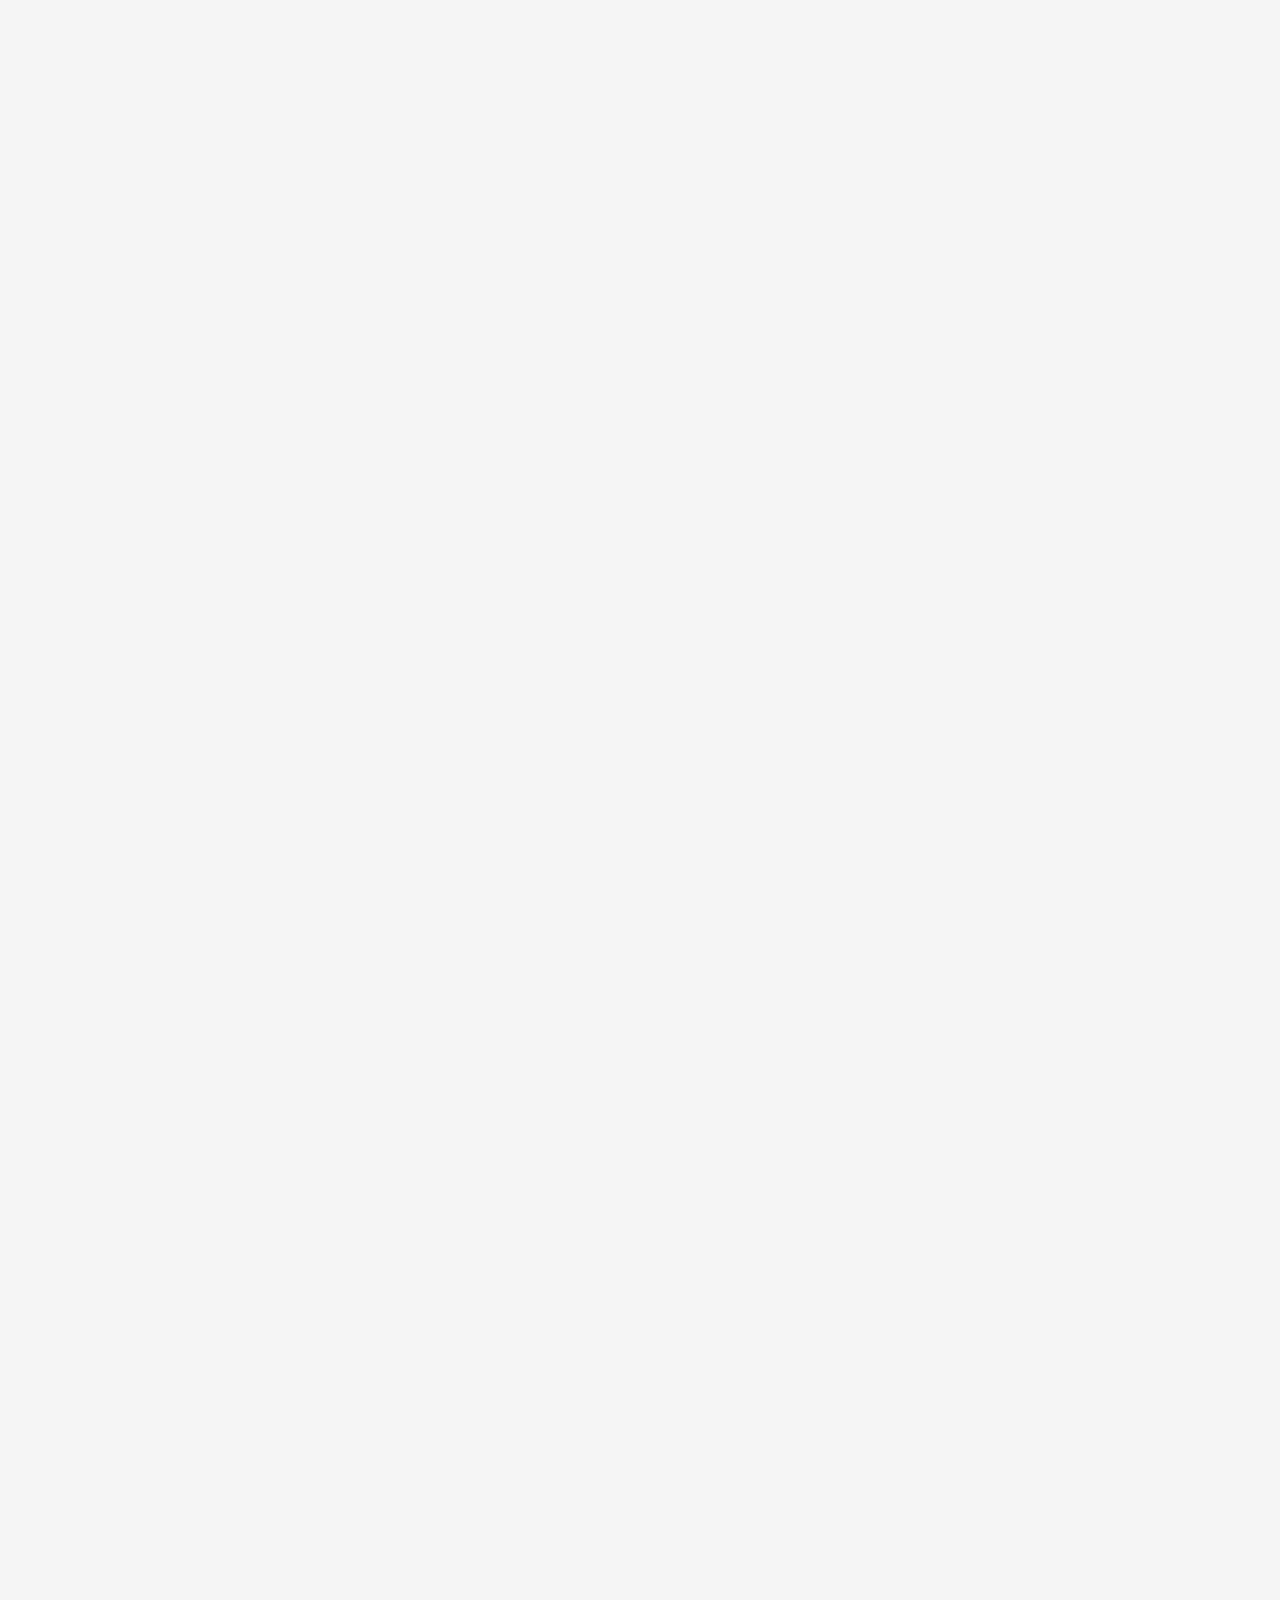
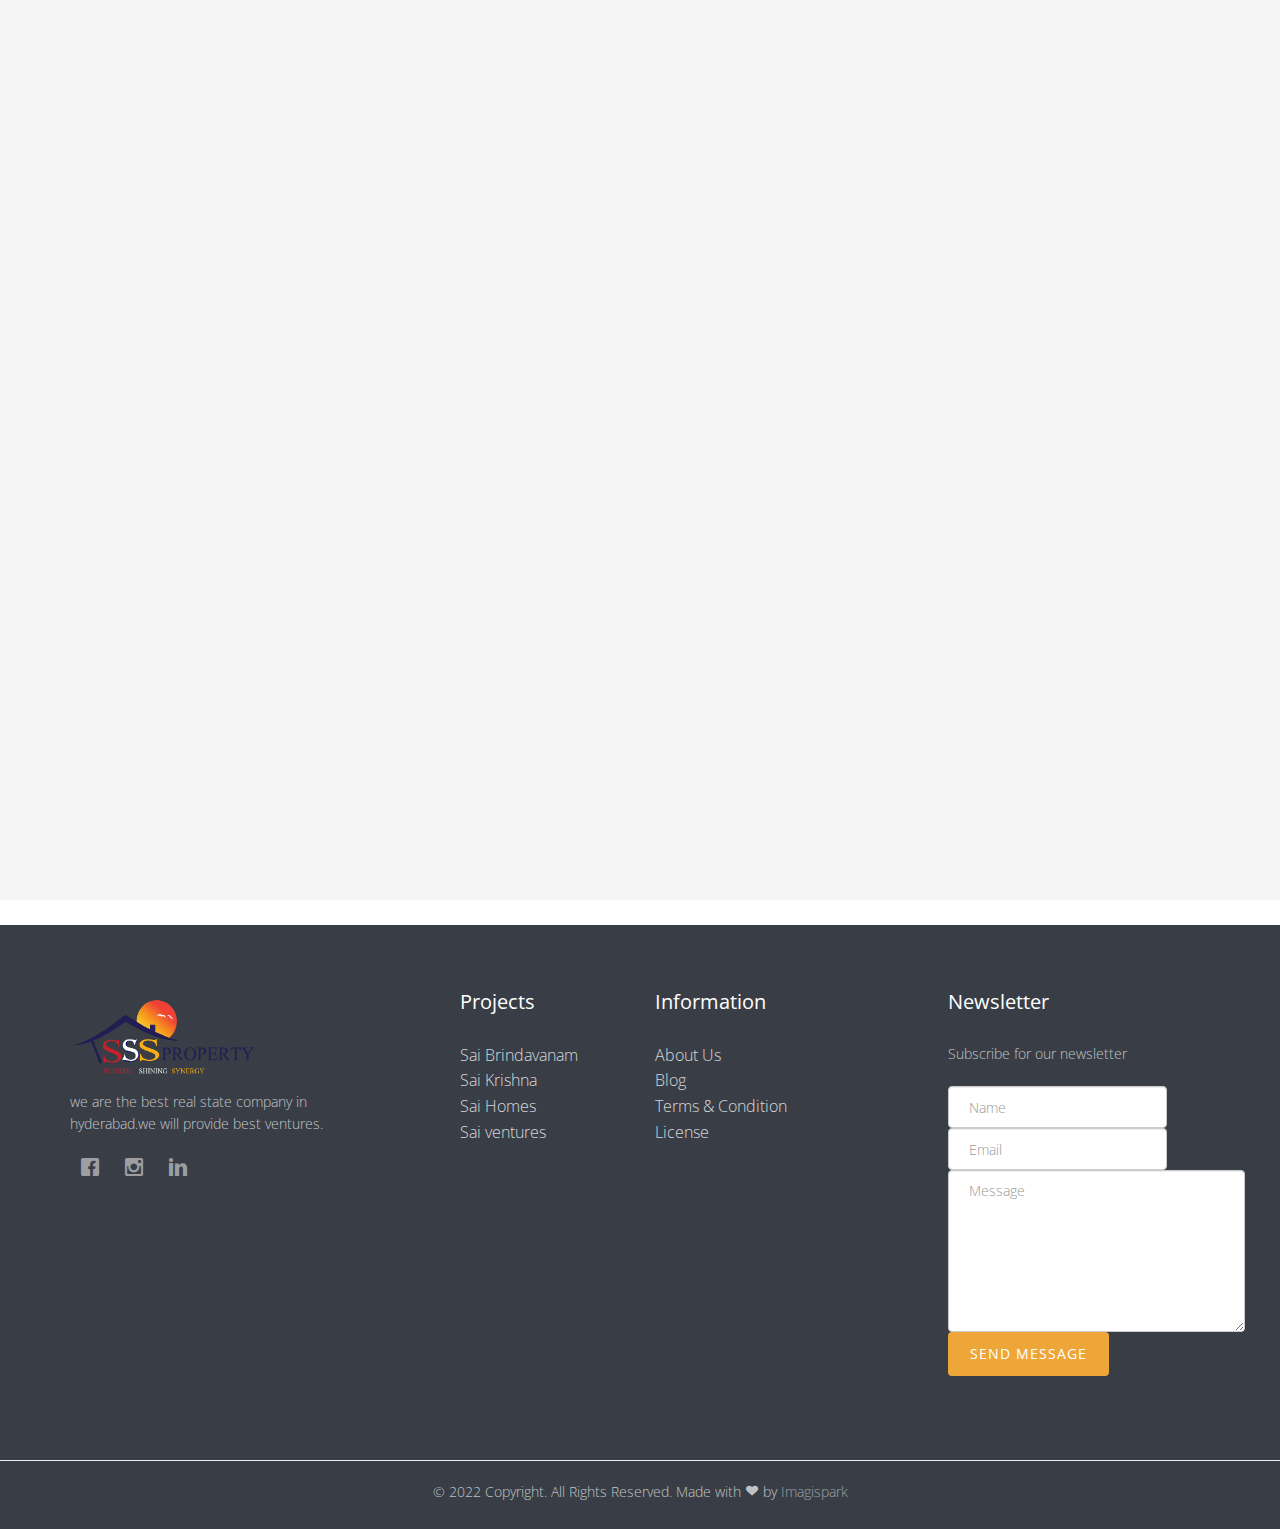
==== commit a4c30cb7: "Add files via upload" ====
--- a/index.html
+++ b/index.html
@@ -1,7 +1,10 @@
 <!DOCTYPE html>
 
-<!--[if gt IE 8]><!--> <html class="no-js"> <!--<![endif]-->
-	<head>
+<!--[if gt IE 8]><!-->
+<html class="no-js">
+<!--<![endif]-->
+
+<head>
 	<meta charset="utf-8">
 	<meta http-equiv="X-UA-Compatible" content="IE=edge">
 	<title>SSS PROPERTY | Home</title>
@@ -11,11 +14,11 @@
 	<meta name="author" content="FREEHTML5.CO" />
 
 
-	<meta property="og:title" content=""/>
-	<meta property="og:image" content=""/>
-	<meta property="og:url" content=""/>
-	<meta property="og:site_name" content=""/>
-	<meta property="og:description" content=""/>
+	<meta property="og:title" content="" />
+	<meta property="og:image" content="" />
+	<meta property="og:url" content="" />
+	<meta property="og:site_name" content="" />
+	<meta property="og:description" content="" />
 	<meta name="twitter:title" content="" />
 	<meta name="twitter:image" content="" />
 	<meta name="twitter:url" content="" />
@@ -25,7 +28,7 @@
 	<link rel="shortcut icon" href="favicon.ico">
 
 	<link href='https://fonts.googleapis.com/css?family=Open+Sans:300,400,700,300' rel='stylesheet' type='text/css'>
-	
+
 	<!-- Animate.css -->
 	<link rel="stylesheet" href="css/animate.css">
 	<!-- Icomoon Icon Fonts-->
@@ -43,7 +46,7 @@
 	<!-- CS Select -->
 	<link rel="stylesheet" href="css/cs-select.css">
 	<link rel="stylesheet" href="css/cs-skin-border.css">
-	
+
 	<link rel="stylesheet" href="css/style.css">
 
 
@@ -54,590 +57,571 @@
 	<script src="js/respond.min.js"></script>
 	<![endif]-->
 
-	</head>
-	<body>
-		<div id="fh5co-wrapper">
+</head>
+
+<body>
+	<div id="fh5co-wrapper">
 		<div id="fh5co-page">
 
-            <header id="fh5co-header-section" class="sticky-banner">
-                <div class="container">
-                    <div class="nav-header">
-                        <a href="#" class="js-fh5co-nav-toggle fh5co-nav-toggle dark"><i></i></a>
-                        <a class="navbar-brand" href="index.html">
-                            <img src="logo.png" style="
+			<header id="fh5co-header-section" class="sticky-banner">
+				<div class="container">
+					<div class="nav-header">
+						<a href="#" class="js-fh5co-nav-toggle fh5co-nav-toggle dark"><i></i></a>
+						<a class="navbar-brand" href="index.html">
+							<img src="logo.png" style="
                                 width: 200px;
                                 height: 60px;">
-                        </a>
-                        <!-- START #fh5co-menu-wrap -->
-                        <nav id="fh5co-menu-wrap" role="navigation">
-                            <ul class="sf-menu" id="fh5co-primary-menu">
-                                <li class="active" ><a href="#">Home</a></li>
-                                <li><a href="aboutus.html">About us</a></li>
-                                <li><a href="blog.html">Blog</a></li>
-                                <li>
-                                    <a href="services .html" class="fh5co-sub-ddown">Services</a>
-                                    <ul class="fh5co-sub-menu">
-                                        <li><a href="saibrindhavanam.html">Sai Brundhavanam</a></li>
-                                        <li><a href="zaheerabad.html">Zaheerabad</a></li>
-                                    </ul>
-                                </li>
-                                <li><a href="gallery.html">Gallery</a></li>
-                                <li ><a href="contact.html">Contact</a></li>
-                            </ul>
-                        </nav>
-                    </div>
-                </div>
-            </header>
-		<!-- end:header-top -->
-
-		<aside id="fh5co-hero" class="js-fullheight">
-			<div class="flexslider js-fullheight">
-				<ul class="slides">
-			   	<li style="background-image: url(img/open1.jpg);">
-			   		<div class="container-fluid">
-			   			<div class="row">
-				   			<div class="col-md-4 col-md-offset-4 col-md-pull-4 js-fullheight slider-text">
-				   				<div class="slider-text-inner">
-				   					<div class="desc">
-				   						<span class="status">Sale</span>
-				   						<h1>New House in Canada, UK</h1>
-											<h2 class="price">$4,000.00</h2>
-											<p>Far far away, behind the word mountains, far from the countries Vokalia and Consonantia, there live the blind texts.</p>
-											<p class="details">
-												<span>2000 ft sq</span>
-												<span>4 Bedrooms</span>
-												<span>3 Bathrooms</span>
-												<span>2 Garage</span>
-											</p>
-											<p><a class="btn btn-primary btn-lg" href="#">Learn More</a></p>
-				   					</div>
-				   				</div>
-				   			</div>
-				   		</div>
-			   		</div>
-			   	</li>
-			   	<li style="background-image: url(img/open2.jpg);">
-			   		<div class="container-fluid">
-			   			<div class="row">
-				   			<div class="col-md-4 col-md-offset-4 col-md-pull-4 js-fullheight slider-text">
-				   				<div class="slider-text-inner">
-				   					<div class="desc">
-				   						<span class="status">Rent</span>
-				   						<h1>New House in Canada, UK</h1>
-											<h2 class="price">$2000/mos</h2>
-											<p>Far far away, behind the word mountains, far from the countries Vokalia and Consonantia, there live the blind texts.</p>
-											<p class="details">
-												<span>2000 ft sq</span>
-												<span>4 Bedrooms</span>
-												<span>3 Bathrooms</span>
-												<span>2 Garage</span>
-											</p>
-											<p><a class="btn btn-primary btn-lg" href="#">Learn More</a></p>
-				   					</div>
-				   				</div>
-				   			</div>
-				   		</div>
-			   		</div>
-			   	</li>
-			   	<li style="background-image: url(img/open3.jpg);">
-			   		<div class="container-fluid">
-			   			<div class="row">
-				   			<div class="col-md-4 col-md-offset-4 col-md-pull-4 js-fullheight slider-text">
-				   				<div class="slider-text-inner">
-				   					<div class="desc">
-				   						<span class="status">Sale</span>
-				   						<h1>New House in Canada, UK</h1>
-											<h2 class="price">$4,000.00</h2>
-											<p>Far far away, behind the word mountains, far from the countries Vokalia and Consonantia, there live the blind texts.</p>
-											<p class="details">
-												<span>2000 ft sq</span>
-												<span>4 Bedrooms</span>
-												<span>3 Bathrooms</span>
-												<span>2 Garage</span>
-											</p>
-											<p><a class="btn btn-primary btn-lg" href="#">Learn More</a></p>
-				   					</div>
-				   				</div>
-				   			</div>
-				   		</div>
-			   		</div>
-			   	</li>		   	
-			  	</ul>
-		  	</div>
-		</aside>
-	
-	  <div id="fh5co-search-map">
-		  <div class="search-property">
-			  <div class="s-holder">
-				  <h2>Search Properties</h2>
-				  <div class="row">
-					  <div class="col-xxs-12 col-xs-12">
-						  <div class="input-field">
-							  <label for="from">Keyword:</label>
-							  <input type="text" class="form-control" id="from-place" placeholder="Any"/>
-						  </div>
-					  </div>
-					  <div class="col-xxs-12 col-xs-12">
-						<div class="input-field">
-							<label for="from">Location:</label>
-							<input type="text" class="form-control" id="from-place" placeholder="Any"/>
-						</div>
-					</div>
-					  <div class="col-xxs-12 col-xs-12">
-						<section>
-							<label for="class">Parking spots:</label>
-							<div class="wide">
-								<select class="cs-select cs-select-half cs-skin-border input-half">
-									<option value="" disabled selected>Any</option>
-									<option value="1">Building</option>
-									<option value="2">Office</option>
-								</select>
-								<select class="cs-select cs-select-half cs-skin-border input-half">
-									<option value="" disabled selected>Any</option>
-									<option value="1">Building</option>
-									<option value="2">Office</option>
-								</select>
+						</a>
+						<!-- START #fh5co-menu-wrap -->
+						<nav id="fh5co-menu-wrap" role="navigation">
+							<ul class="sf-menu" id="fh5co-primary-menu">
+								<li class="active"><a href="#">Home</a></li>
+								<li><a href="aboutus.html">About us</a></li>
+								<li><a href="blog.html">Blog</a></li>
+								<li>
+									<a href="saibrindhavanam.html" class="fh5co-sub-ddown">Projects</a>
+									<ul class="fh5co-sub-menu">
+										<li><a href="saibrindhavanam.html">Sai Brundhavanam</a></li>
+										<li><a href="zaheerabad.html">Zaheerabad</a></li>
+									</ul>
+								</li>
+								<li><a href="gallery.html">Gallery</a></li>
+								<li><a href="contact.html">Contact</a></li>
+							</ul>
+						</nav>
+					</div>
+				</div>
+			</header>
+			<!-- end:header-top -->
+
+			<aside id="fh5co-hero" class="js-fullheight">
+				<div class="flexslider js-fullheight">
+					<ul class="slides">
+						<li style="background-image: url(img/open1.jpg);">
+							<div class="container-fluid">
+								<div class="row">
+									<div class="col-md-4 col-md-offset-4 col-md-pull-4 js-fullheight slider-text">
+										<div class="slider-text-inner">
+											<div class="desc">
+
+												<h1>Search property</h1>
+												<div class="input-field">
+													<label for="from">Keyword:</label>
+													<input type="text" class="form-control" id="from-place" placeholder="Any" />
+												</div>
+												<div class="input-field">
+													<label for="from">Location:</label>
+													<input type="text" class="form-control" id="from-place" placeholder="Any" />
+												</div>
+												<section>
+													<label for="class">Parking spots:</label>
+													<div class="wide">
+														<select class="cs-select cs-select-half cs-skin-border input-half">
+															<option value="" disabled selected>Any</option>
+															<option value="1">Building</option>
+															<option value="2">Office</option>
+														</select>
+
+													</div>
+												</section>
+												<section>
+													<label for="class">Area:</label>
+													<div class="wide">
+														<select class="cs-select cs-select-half cs-skin-border input-half">
+															<option value="" disabled selected>Any</option>
+															<option value="1">Building</option>
+															<option value="2">Office</option>
+														</select>
+
+													</div>
+												</section>
+												<section>
+													<label for="class">Price:</label>
+													<div class="wide">
+														<select class="cs-select cs-select-half cs-skin-border input-half">
+															<option value="" disabled selected>Any</option>
+															<option value="1">Building</option>
+															<option value="2">Office</option>
+														</select>
+
+													</div>
+												</section>
+
+												<p class="top"> SSS Property: Making your realty dreams a reality</p>
+
+												<p><a class="btn btn-primary btn-lg" href="#">Learn More</a></p>
+											</div>
+										</div>
+									</div>
+								</div>
 							</div>
-						</section>
-					</div>
-					<div class="col-xxs-12 col-xs-12">
-						<section>
-							<label for="class">Area:</label>
-							<div class="wide">
-								<select class="cs-select cs-select-half cs-skin-border input-half">
-									<option value="" disabled selected>Any</option>
-									<option value="1">Building</option>
-									<option value="2">Office</option>
-								</select>
-								<select class="cs-select cs-select-half cs-skin-border input-half">
-									<option value="" disabled selected>Any</option>
-									<option value="1">Building</option>
-									<option value="2">Office</option>
-								</select>
+						</li>
+						<li style="background-image: url(img/open2.jpg);">
+							<div class="container-fluid">
+								<div class="row">
+									<div class="col-md-4 col-md-offset-4 col-md-pull-4 js-fullheight slider-text">
+										<div class="slider-text-inner">
+											<div class="desc">
+
+												<h1>Search property</h1>
+												<div class="input-field">
+													<label for="from">Keyword:</label>
+													<input type="text" class="form-control" id="from-place" placeholder="Any" />
+												</div>
+												<div class="input-field">
+													<label for="from">Location:</label>
+													<input type="text" class="form-control" id="from-place" placeholder="Any" />
+												</div>
+												<section>
+													<label for="class">Parking spots:</label>
+													<div class="wide">
+														<select class="cs-select cs-select-half cs-skin-border input-half">
+															<option value="" disabled selected>Any</option>
+															<option value="1">Building</option>
+															<option value="2">Office</option>
+														</select>
+
+													</div>
+												</section>
+												<section>
+													<label for="class">Area:</label>
+													<div class="wide">
+														<select class="cs-select cs-select-half cs-skin-border input-half">
+															<option value="" disabled selected>Any</option>
+															<option value="1">Building</option>
+															<option value="2">Office</option>
+														</select>
+
+													</div>
+												</section>
+												<section>
+													<label for="class">Price:</label>
+													<div class="wide">
+														<select class="cs-select cs-select-half cs-skin-border input-half">
+															<option value="" disabled selected>Any</option>
+															<option value="1">Building</option>
+															<option value="2">Office</option>
+														</select>
+
+													</div>
+												</section>
+
+												<p class="top"> SSS Property: Making your realty dreams a reality</p>
+
+												<p><a class="btn btn-primary btn-lg" href="#">Learn More</a></p>
+											</div>
+										</div>
+									</div>
+								</div>
 							</div>
-						</section>
-					</div>
-					  <div class="col-xxs-12 col-xs-12">
-						  <section>
-							  <label for="class">Price:</label>
-							  <div class="wide">
-								  <select class="cs-select cs-select-half cs-skin-border input-half">
-									  <option value="" disabled selected>Any</option>
-									  <option value="1">Building</option>
-									  <option value="2">Office</option>
-								  </select>
-								  <select class="cs-select cs-select-half cs-skin-border input-half">
-									  <option value="" disabled selected>Any</option>
-									  <option value="1">Building</option>
-									  <option value="2">Office</option>
-								  </select>
-							  </div>
-						  </section>
-					  </div>
-					  <div class="col-xxs-12 col-xs-12 text-center">
-						  <p><a class="btn btn-primary btn-lg" href="#">Learn More</a></p>
-					  </div>
-				  </div>
-			  </div>
-		  </div>
-		  </div>
-	</div>
-  
-  </div>
-  </div>
-  </div>
-  </div>
- 
-			
-					
-		
-		<div id="fh5co-features">
+						</li>
+						<li style="background-image: url(img/open3.jpg);">
+							<div class="container-fluid">
+								<div class="row">
+									<div class="col-md-4 col-md-offset-4 col-md-pull-4 js-fullheight slider-text">
+										<div class="slider-text-inner">
+											<div class="desc">
+
+												<h1>Search property</h1>
+												<div class="input-field">
+													<label for="from">Keyword:</label>
+													<input type="text" class="form-control" id="from-place" placeholder="Any" />
+												</div>
+												<div class="input-field">
+													<label for="from">Location:</label>
+													<input type="text" class="form-control" id="from-place" placeholder="Any" />
+												</div>
+												<section>
+													<label for="class">Parking spots:</label>
+													<div class="wide">
+														<select class="cs-select cs-select-half cs-skin-border input-half">
+															<option value="" disabled selected>Any</option>
+															<option value="1">Building</option>
+															<option value="2">Office</option>
+														</select>
+
+													</div>
+												</section>
+												<section>
+													<label for="class">Area:</label>
+													<div class="wide">
+														<select class="cs-select cs-select-half cs-skin-border input-half">
+															<option value="" disabled selected>Any</option>
+															<option value="1">Building</option>
+															<option value="2">Office</option>
+														</select>
+
+													</div>
+												</section>
+												<section>
+													<label for="class">Price:</label>
+													<div class="wide">
+														<select class="cs-select cs-select-half cs-skin-border input-half">
+															<option value="" disabled selected>Any</option>
+															<option value="1">Building</option>
+															<option value="2">Office</option>
+														</select>
+
+													</div>
+												</section>
+
+												<p class="top"> SSS Property: Making your realty dreams a reality</p>
+
+												<p><a class="btn btn-primary btn-lg" href="#">Learn More</a></p>
+											</div>
+										</div>
+									</div>
+								</div>
+							</div>
+						</li>
+					</ul>
+				</div>
+			</aside>
+
+
+		</div>
+
+	</div>
+	</div>
+	</div>
+	</div>
+
+
+
+
+	<div id="fh5co-features">
+		<div class="container">
+			<div class="row">
+				<h2 style="text-align: center;"><strong>About Us</strong></h2>
+				<p style="font-size:30px;text-align: center;font-family: Copperplate Gothic Bold;">SSS Property is an ambitious venture from the company with different lifestyle open plot options to cater to different needs and budget. With this enterprising
+					project, the company wishes to widen its work area and institute a line up of elite customers and track record of prestigious ventures in the market.</p>
+				</p>
+
+				<h2><strong>Our Core Values</strong></h2>
+				<ul style="font-size:30px;font-family: Copperplate Gothic Bold;">
+					<li>Trust</li>
+					<li>Transparency</li>
+					<li>Quality</li>
+					<li>Customer Gratification</li>
+					<li>Commitment to customers</l1>
+				</ul>
+			</div>
+		</div>
+	</div>
+
+	<div id="fh5co-popular-properties" class="fh5co-section-gray">
+		<div class="container">
+			<div class="row">
+				<div class="col-md-8 col-md-offset-2 text-center heading-section animate-box">
+					<h3>Our Projects</h3>
+					<p>SSS Property has several projects underway, including gated communities connected well to important hubs in the city. We have plots in several regions of Hyderabad at affordable costs, loaded with amenities.</p>
+				</div>
+			</div>
+			<div class="row">
+				<div class="col-md-4 animate-box">
+					<a href="#" class="fh5co-property" style="background-image: url(img/prop1.png);">
+
+						<div class="prop-details">
+
+							<h3>Sai Brindavanam,Hyderabad.</h3>
+						</div>
+					</a>
+				</div>
+				<div class="col-md-4 animate-box">
+					<a href="#" class="fh5co-property" style="background-image: url(img/prop2.jpg);">
+
+						<div class="prop-details">
+
+							<h3>Open Plots in Zaheerabad.</h3>
+						</div>
+					</a>
+				</div>
+				<div class="col-md-4 animate-box">
+					<a href="#" class="fh5co-property" style="background-image: url(img/prop3.jpeg);">
+
+						<div class="prop-details">
+
+							<h3>Open Plots in Hyderabad.</h3>
+						</div>
+					</a>
+				</div>
+			</div>
+			<br><br><br>
+			<div class="row">
+				<div class="col-md-8 col-md-offset-2 text-center heading-section animate-box">
+					<h3>Our Amenities</h3>
+					<p>SSS Property is here to provide you a wide range of aminities to meet all you needs.</p>
+				</div>
+			</div>
+			<div class="row">
+				<div class="col-md-4 animate-box">
+					<div class="property">
+						<a href="#" class="fh5co-property" style="background-image: url(img/entrance.jpg);">
+
+						</a>
+						<div class="property-details">
+							<h3>Gatted Commnuinty</h3>
+
+
+						</div>
+					</div>
+				</div>
+				<div class="col-md-4 animate-box">
+					<div class="property">
+						<a href="#" class="fh5co-property" style="background-image: url(img/arch.jpg);">
+
+						</a>
+						<div class="property-details">
+							<h3>Entrance Arch</h3>
+
+						</div>
+					</div>
+				</div>
+				<div class="col-md-4 animate-box">
+					<div class="property">
+						<a href="#" class="fh5co-property" style="background-image: url(img/security.jpg);">
+
+						</a>
+						<div class="property-details">
+							<h3>24/7 security</h3>
+
+						</div>
+					</div>
+				</div>
+				<div class="col-md-4 animate-box">
+					<div class="property">
+						<a href="#" class="fh5co-property" style="background-image: url(img/child.jpg);">
+
+						</a>
+						<div class="property-details">
+							<h3>Play Area</h3>
+
+						</div>
+					</div>
+				</div>
+				<div class="col-md-4 animate-box">
+					<div class="property">
+						<a href="#" class="fh5co-property" style="background-image: url(img/wall.jpg);">
+
+						</a>
+						<div class="property-details">
+							<h3>Enitre Compound Wall</h3>
+
+						</div>
+					</div>
+				</div>
+				<div class="col-md-4 animate-box">
+					<div class="property">
+						<a href="#" class="fh5co-property" style="background-image: url(img/avenue.jpeg);">
+
+						</a>
+						<div class="property-details">
+							<h3>Avenue Plantation</h3>
+
+						</div>
+					</div>
+				</div>
+				<div class="col-md-4 animate-box">
+					<div class="property">
+						<a href="#" class="fh5co-property" style="background-image: url(img/water.jpg);">
+
+						</a>
+						<div class="property-details">
+							<h3>Over Head Water Tank</h3>
+
+						</div>
+					</div>
+				</div>
+				<div class="col-md-4 animate-box">
+					<div class="property">
+						<a href="#" class="fh5co-property" style="background-image: url(img/hub.jpg);">
+
+						</a>
+						<div class="property-details">
+							<h3>Communication Hub</h3>
+
+						</div>
+					</div>
+				</div>
+				<div class="col-md-4 animate-box">
+					<div class="property">
+						<a href="#" class="fh5co-property" style="background-image: url(img/temple.jpg);">
+
+						</a>
+						<div class="property-details">
+							<h3>Temple</h3>
+
+						</div>
+					</div>
+				</div>
+			</div>
+
+
+			<br><br><br>
+
+			<div class="row">
+				<div class="col-md-8 col-md-offset-2 text-center heading-section animate-box">
+					<h3>Our Team</h3>
+					<p>Our team aims to fulfil our customers with all the lifestyle dreams they envision. Each of our projects is designed to meet all the customers’ needs and wants. </p>
+				</div>
+			</div>
+			<div class="row">
+				<div class="col-sm-3 text-center animate-box" data-animate-effect="fadeIn">
+					<div class="fh5co-staff">
+						<img class="img-responsive" src="img/Chairman.jpg" alt="Free HTML5 Templates by freeHTML5.co" style="width: 300px;height: 200px;border-radius: 50%;"><br>
+						<h3>Anand Rao,Chairman</h3>
+
+					</div>
+				</div>
+				<div class="col-sm-3 text-center animate-box" data-animate-effect="fadeIn">
+					<div class="fh5co-staff">
+						<img class="img-responsive" src="img/Director.jpg" alt="Free HTML5 Templates by freeHTML5.co" style="width: 300px;height: 200px;border-radius: 50%;"><br>
+						<h3>N Yadesh,Director</h3>
+
+					</div>
+				</div>
+				<div class="col-sm-3 text-center animate-box" data-animate-effect="fadeIn">
+					<div class="fh5co-staff">
+						<img class="img-responsive" src="img/Director2.jpg" alt="Free HTML5 Templates by freeHTML5.co" style="width: 300px;height: 200px;border-radius: 50%;"><br>
+						<h3>D Rajashekhar, Director</h3>
+
+
+					</div>
+				</div>
+				<div class="col-sm-3 text-center animate-box" data-animate-effect="fadeIn">
+					<div class="fh5co-staff">
+						<img class="img-responsive" src="img/Director3.jpg" alt="Free HTML5 Templates by freeHTML5.co" style="width: 300px;height: 200px;border-radius: 50%;"><br>
+						<h3>J Venugopal, Director</h3>
+
+
+					</div>
+				</div>
+			</div>
+			<br><br><br>
+			<div class="row animate-box">
+				<div class="col-md-8 col-md-offset-2 text-center fh5co-heading">
+					<h2>Happy Clients</h2>
+				</div>
+			</div>
+			<div class="row">
+				<div class="col-md-4">
+					<div class="box-testimony animate-box">
+						<blockquote style="background-color: white;">
+							<span class="quote"><span><i class="icon-quotes-right"></i></span></span>
+							<p>I recently sold a plot with SSS Property, and while this can be a stressful process, I felt 100% confident partnering with them. They were candid, provided great feedback, and managed the sales negotiation brilliantly and smoothly. I
+								recommend them to anyone who wants to sell plots in Hyderabad.</p>
+						</blockquote>
+
+					</div>
+
+				</div>
+
+				<div class="col-md-4">
+					<div class="box-testimony animate-box">
+						<blockquote style="background-color: white;">
+							<span class="quote"><span><i class="icon-quotes-right"></i></span></span>
+							<p>When you’re making a significant financial and personal decision, you want someone who will be a good listener, a strong negotiator, and well-respected in the industry. SSS Property meets all expectations. If you are looking for a
+								real estate firm, go no further than SSS, for they will have all your needs covered. </p>
+						</blockquote>
+
+					</div>
+
+				</div>
+				<div class="col-md-4">
+					<div class="box-testimony animate-box">
+						<blockquote style="background-color: white;">
+							<span class="quote"><span><i class="icon-quotes-right"></i></span></span>
+							<p>SSS Property is the epitome of what you would expect in a real estate broker. They are well-connected, knowledgeable and professional. They are great coaches when it comes to buying plots and savvy marketers when you need to sell
+								them. I suggest anyone who wants real estate services in Hyderabad go to SSS Property.</p>
+						</blockquote>
+
+					</div>
+
+
+				</div>
+			</div>
+		</div>
+	</div>
+	<br>
+	<footer>
+		<div id="footer">
 			<div class="container">
-				<div class="row">
-					<h2 style="text-align: center;"><strong>About Us</strong></h2>
-					<p style="font-size:30px;text-align: center;font-family: Copperplate Gothic Bold;">SSS Property is an ambitious venture from the company with different lifestyle open plot options to cater to different needs and budget. With this enterprising project, the company wishes to widen its work area and institute a line up of elite customers and track record of prestigious ventures in the market.</p>
-				</p>
-				
-                 <h2><strong>Our Core Values</strong></h2>
-				 <ul style="font-size:30px;font-family: Copperplate Gothic Bold;">
-                     <li>Trust</li>
-						<li>Transparency</li>
-							<li>Quality</li>
-								<li>Customer Gratification</li>
-</ul>
-				</div>
-			</div>
-		</div>
-
-		<div id="fh5co-popular-properties" class="fh5co-section-gray">
-			<div class="container">
-				<div class="row">
-					<div class="col-md-8 col-md-offset-2 text-center heading-section animate-box">
-						<h3>Our Projects</h3>
-						<p>Lorem ipsum dolor sit amet, consectetur adipisicing elit. Velit est facilis maiores, perspiciatis accusamus asperiores sint consequuntur debitis.</p>
-					</div>
-				</div>
-				<div class="row">
-					<div class="col-md-4 animate-box">
-						<a href="#" class="fh5co-property" style="background-image: url(img/prop1.png);">
-							<span class="status">Sale</span>
-							<div class="prop-details">
-								<span class="price">$3,000</span>
-								<h3>Sai Brindavanam,Hyderabad.</h3>
-							</div>
-						</a>
-					</div>
-					<div class="col-md-4 animate-box">
-						<a href="#" class="fh5co-property" style="background-image: url(img/prop2.jpg);">
-							<span class="status">Rent</span>
-							<div class="prop-details">
-								<span class="price">$200/mos</span>
-								<h3>Open Plots in Zaheerabad.</h3>
-							</div>
-						</a>
-					</div>
-					<div class="col-md-4 animate-box">
-						<a href="#" class="fh5co-property" style="background-image: url(img/prop3.jpeg);">
-							<span class="status">Sale</span>
-							<div class="prop-details">
-								<span class="price">$3,000</span>
-								<h3>Open Plots in Hyderabad.</h3>
-							</div>
-						</a>
-					</div>
-				</div>
-			<br><br><br>
-				<div class="row">
-					<div class="col-md-8 col-md-offset-2 text-center heading-section animate-box">
-						<h3>Our Amenities</h3>
-						<p>Lorem ipsum dolor sit amet, consectetur adipisicing elit. Velit est facilis maiores, perspiciatis accusamus asperiores sint consequuntur debitis.</p>
-					</div>
-				</div>
-				<div class="row">
-					<div class="col-md-4 animate-box">
-						<div class="property">
-							<a href="#" class="fh5co-property" style="background-image: url(img/entrance.jpg);">
-								
-							</a>
-							<div class="property-details">
-								<h3>Gatted Commnuinty</h3>
-								
-								
-							</div>
-						</div>
-					</div>
-					<div class="col-md-4 animate-box">
-						<div class="property">
-							<a href="#" class="fh5co-property" style="background-image: url(img/arch.jpg);">
-								
-							</a>
-							<div class="property-details">
-								<h3>Entrance Arch</h3>
-								
-							</div>
-						</div>
-					</div>
-					<div class="col-md-4 animate-box">
-						<div class="property">
-							<a href="#" class="fh5co-property" style="background-image: url(img/security.jpg);">
-								
-							</a>
-							<div class="property-details">
-								<h3>24/7 security</h3>
-											
-							</div>
-						</div>
-					</div>
-					<div class="col-md-4 animate-box">
-						<div class="property">
-							<a href="#" class="fh5co-property" style="background-image: url(img/child.jpg);">
-								
-							</a>
-							<div class="property-details">
-								<h3>Play Area</h3>
-								
-							</div>
-						</div>
-					</div>
-					<div class="col-md-4 animate-box">
-						<div class="property">
-							<a href="#" class="fh5co-property" style="background-image: url(img/wall.jpg);">
-								
-							</a>
-							<div class="property-details">
-								<h3>Enitre Compound Wall</h3>
-								
-							</div>
-						</div>
-					</div>
-					<div class="col-md-4 animate-box">
-						<div class="property">
-							<a href="#" class="fh5co-property" style="background-image: url(img/avenue.jpeg);">
-								
-							</a>
-							<div class="property-details">
-								<h3>Avenue Plantation</h3>
-								
-							</div>
-						</div>
-					</div>
-					<div class="col-md-4 animate-box">
-						<div class="property">
-							<a href="#" class="fh5co-property" style="background-image: url(img/water.jpg);">
-								
-							</a>
-							<div class="property-details">
-								<h3>Over Head Water Tank</h3>
-								
-							</div>
-						</div>
-					</div>
-					<div class="col-md-4 animate-box">
-						<div class="property">
-							<a href="#" class="fh5co-property" style="background-image: url(img/hub.jpg);">
-								
-							</a>
-							<div class="property-details">
-								<h3>Communication Hub</h3>
-								
-							</div>
-						</div>
-					</div>
-					<div class="col-md-4 animate-box">
-						<div class="property">
-							<a href="#" class="fh5co-property" style="background-image: url(img/temple.jpg);">
-								
-							</a>
-							<div class="property-details">
-								<h3>Temple</h3>
-								
-							</div>
-						</div>
-					</div>
-				</div>
-			
-
-<br><br><br>
-		
-				<div class="row">
-					<div class="col-md-8 col-md-offset-2 text-center heading-section animate-box">
-						<h3>Our Team</h3>
-						<p>Lorem ipsum dolor sit amet, consectetur adipisicing elit. Velit est facilis maiores, perspiciatis accusamus asperiores sint consequuntur debitis.</p>
-					</div>
-				</div>
-				<div class="row">
-					<div class="col-sm-3 text-center animate-box" data-animate-effect="fadeIn">
-						<div class="fh5co-staff">
-							<img class="img-responsive" src="img/team1.jpg" alt="Free HTML5 Templates by freeHTML5.co" style="width: 300px;height: 200px;border-radius: 50%;"><br>
-							<h3>Jean Smith</h3>
-							<p>Quos quia provident consequuntur culpa facere ratione maxime commodi voluptates id repellat</p>
-							<p class="fh5co-social-icons">
-								<a href="#"><i class="icon-twitter2"></i></a>
-								<a href="#"><i class="icon-facebook2"></i></a>
-								<a href="#"><i class="icon-instagram"></i></a>
-								<a href="#"><i class="icon-dribbble2"></i></a>
-								<a href="#"><i class="icon-youtube"></i></a>
-							</p>
-						</div>
-					</div>
-					<div class="col-sm-3 text-center animate-box" data-animate-effect="fadeIn">
-						<div class="fh5co-staff">
-							<img class="img-responsive" src="img/team2.jpg" alt="Free HTML5 Templates by freeHTML5.co" style="width: 300px;height: 200px;border-radius: 50%;"><br>
-							<h3>Hush Raven</h3>
-							<p>Quos quia provident consequuntur culpa facere ratione maxime commodi voluptates id repellat</p>
-							<p class="fh5co-social-icons">
-								<a href="#"><i class="icon-twitter2"></i></a>
-								<a href="#"><i class="icon-facebook2"></i></a>
-								<a href="#"><i class="icon-instagram"></i></a>
-								<a href="#"><i class="icon-dribbble2"></i></a>
-								<a href="#"><i class="icon-youtube"></i></a>
-							</p>
-						</div>
-					</div>
-					<div class="col-sm-3 text-center animate-box" data-animate-effect="fadeIn">
-						<div class="fh5co-staff">
-							<img class="img-responsive" src="img/team3.jpg" alt="Free HTML5 Templates by freeHTML5.co" style="width: 300px;height: 200px;border-radius: 50%;"><br>
-							<h3>Alex King</h3>
-							<p>Quos quia provident consequuntur culpa facere ratione maxime commodi voluptates id repellat</p>
-							<p class="fh5co-social-icons">
-								<a href="#"><i class="icon-twitter2"></i></a>
-								<a href="#"><i class="icon-facebook2"></i></a>
-								<a href="#"><i class="icon-instagram"></i></a>
-								<a href="#"><i class="icon-dribbble2"></i></a>
-								<a href="#"><i class="icon-youtube"></i></a>
-							</p>
-						</div>
-					</div>
-					<div class="col-sm-3 text-center animate-box" data-animate-effect="fadeIn">
-						<div class="fh5co-staff">
-							<img class="img-responsive" src="img/team4.jpg" alt="Free HTML5 Templates by freeHTML5.co" style="width: 300px;height: 200px;border-radius: 50%;"><br>
-							<h3>Hush Raven</h3>
-							<p>Quos quia provident consequuntur culpa facere ratione maxime commodi voluptates id repellat</p>
-							<p class="fh5co-social-icons">
-								<a href="#"><i class="icon-twitter2"></i></a>
-								<a href="#"><i class="icon-facebook2"></i></a>
-								<a href="#"><i class="icon-instagram"></i></a>
-								<a href="#"><i class="icon-dribbble2"></i></a>
-								<a href="#"><i class="icon-youtube"></i></a>
-							</p>
-						</div>
-					</div>
-				</div>
-			<br><br><br>
-				<div class="row animate-box">
-					<div class="col-md-8 col-md-offset-2 text-center fh5co-heading">
-						<h2>Happy Clients</h2>
-					</div>
-				</div>
-				<div class="row">
-					<div class="col-md-4">
-						<div class="box-testimony animate-box">
-							<blockquote style="background-color: white;">
-								<span class="quote"><span><i class="icon-quotes-right"></i></span></span>
-								<p>&ldquo;Far far away, behind the word mountains, far from the countries Vokalia and Consonantia, there live the blind texts. Separated they live in Bookmarksgrove right at the coast of the Semantics, a large language ocean.&rdquo;</p>
-							</blockquote>
-							<p class="author">John Doe, CEO <a href="http://freehtml5.co/" target="_blank">FREEHTML5.co</a> <span class="subtext">Creative Director</span></p>
-						</div>
-						
-					</div>
-				
-					<div class="col-md-4">
-						<div class="box-testimony animate-box">
-							<blockquote style="background-color: white;">
-								<span class="quote"><span><i class="icon-quotes-right"></i></span></span>
-								<p>&ldquo;Far far away, behind the word mountains, far from the countries Vokalia and Consonantia, there live the blind texts. Separated they live in Bookmarksgrove right at the coast of the Semantics, a large language ocean.&rdquo;</p>
-							</blockquote>
-							<p class="author">John Doe, Founder <a href="#">FREEHTML5.co</a> <span class="subtext">Creative Director</span></p>
-						</div>
-						
-					</div>
-					<div class="col-md-4">
-						<div class="box-testimony animate-box">
-							<blockquote style="background-color: white;">
-								<span class="quote"><span><i class="icon-quotes-right"></i></span></span>
-								<p>&ldquo;Far far away, behind the word mountains, far from the countries Vokalia and Consonantia, there live the blind texts.&rdquo;</p>
-							</blockquote>
-							<p class="author">John Doe, CEO <a href="http://freehtml5.co/" target="_blank">FREEHTML5.co</a> <span class="subtext">Creative Director</span></p>
-						</div>
-						
-						
-					</div>
-				</div>
-			</div>
-		</div>
-		<br>
-		<div id="fh5co-contact" class="fh5co-contact">
-			<div class="half-contact">
-				<div class="container-fluid">
-					<div class="row">
-						<div class="col-md-12 col-md-offset-0 text-center heading-section animate-box">
-							<h3><strong>Enquiry Form</strong></h3>
-							<i><p>Feel Free to let us know about your enquiries, we will get back to you soon.</p>
-							<p>We are here to help you 24/7.</p></i>
-						</div>
-					</div>
-					<div class="row">
-						<div class="col-md-12 animate-box">
+				<div class="row row-bottom-padded-md">
+					<div class="col-md-3">
+						<br>
+						<img src="img/sss_logo.png" style="
+                    width: 200px;
+                    height: 100px;">
+
+						<p>we are the best real state company in hyderabad.we will provide best ventures.</p>
+						<p class="fh5co-social-icons">
+							<a href="https://www.facebook.com/SSSPropertyHYD"><i class="icon-facebook2"></i></a>
+							<a href="https://www.instagram.com/ssspropertyhyderabad/"><i class="icon-instagram"></i></a>
+							<a href="https://www.linkedin.com/company/79087060/admin/"><i class="icon-linkedin2"></i></a>
+						</p>
+					</div>
+
+					<div class="col-md-3 col-md-push-1">
+						<br>
+						<h3 class="section-title">Projects</h3>
+						<ul>
+							<li><a href="#">Sai Brindavanam</a></li>
+							<li><a href="#">Sai Krishna</a></li>
+							<li><a href="#">Sai Homes</a></li>
+							<li><a href="#">Sai ventures</a></li>
+
+						</ul>
+					</div>
+
+					<div class="col-md-3"> <br>
+						<h3 class="section-title">Information</h3>
+						<ul>
+							<li><a href="aboutus.html">About Us</a></li>
+							<li><a href="blog.html">Blog</a></li>
+							<li><a href="#">Terms &amp; Condition</a></li>
+							<li><a href="#">License</a></li>
+
+
+						</ul>
+					</div>
+					<div class="col-md-3"> <br>
+						<h3 class="section-title">Newsletter</h3>
+						<p>Subscribe for our newsletter</p>
+						<form class="form-inline" id="fh5co-header-subscribe">
 							<div class="row">
-								<div class="col-md-12">
+								<div class="col-md-12 col-md-offset-0">
 									<div class="form-group">
 										<input type="text" class="form-control" placeholder="Name">
+
 									</div>
-								</div>
-								<div class="col-md-12">
 									<div class="form-group">
 										<input type="text" class="form-control" placeholder="Email">
 									</div>
-								</div>
-								<div class="col-md-12">
 									<div class="form-group">
 										<textarea name="" class="form-control" id="" cols="30" rows="7" placeholder="Message"></textarea>
 									</div>
-								</div>
-								<div class="col-md-12">
-									<div class="form-group">
-										<input type="submit" value="Send Message" class="btn btn-primary">
-									</div>
+									<input type="submit" value="Send Message" class="btn btn-primary">
 								</div>
 							</div>
-						</div>
-					</div>
-				</div>
-			</div>
-			<div class="half-bg" style="background-image: url(img/bg1.png);"></div>
+					</div>
+					</form>
+				</div>
+			</div>
+
+			<hr class="hr-line">
+
+
+
+			<div class="text-center">
+
+				<p>© 2022 Copyright. All Rights Reserved. Made with <i class="icon-heart3"></i> by <a href="https://www.imagispark.com/" target="_blank">Imagispark</a> </p>
+			</div>
+
 		</div>
-		<footer>
-            <div id="footer">
-              <div class="container">
-                <div class="row row-bottom-padded-md">
-                  <div class="col-md-3">
-                    <br>
-                    <img src="img/sss_logo.png" style="
-                    width: 200px;
-                    height: 100px;">
-                    
-                    <p>we are the best real state company in hyderabad.we will provide best ventures.</p>
-                    <p class="fh5co-social-icons">
-                      <a href="#"><i class="icon-twitter2"></i></a>
-                      <a href="#"><i class="icon-facebook2"></i></a>
-                      <a href="#"><i class="icon-instagram"></i></a>
-                      <a href="#"><i class="icon-linkedin2"></i></a>
-                    </p>
-                  </div>
-                  
-                  <div class="col-md-3 col-md-push-1">
-                    <br>
-                    <h3 class="section-title">Projects</h3>
-                    <ul>
-                      <li><a href="#">Sai Brindavanam</a></li>
-                      <li><a href="#">Sai Krishna</a></li>
-                      <li><a href="#">Sai Homes</a></li>
-                      <li><a href="#">Sai ventures</a></li>
-                      
-                    </ul>
-                  </div>
-        
-                  <div class="col-md-3">  <br>
-                    <h3 class="section-title">Information</h3>
-                    <ul>
-                      <li><a href="#">About Us</a></li>
-                      <li><a href="#">Blog</a></li>
-                      <li><a href="#">Terms &amp; Condition</a></li>
-                      <li><a href="#">License</a></li>
-                      
-                      
-                    </ul>
-                  </div>
-                  <div class="col-md-3">  <br>
-                    <h3 class="section-title">Newsletter</h3>
-                    <p>Subscribe for our newsletter</p>
-                    <form class="form-inline" id="fh5co-header-subscribe">
-                      <div class="row">
-                        <div class="col-md-12 col-md-offset-0">
-                          <div class="form-group">
-                            <input type="text" class="form-control" id="email" placeholder="Enter your email">
-                            <button type="submit" class="btn btn-default"><i class="icon-paper-plane"></i></button>
-                          </div>
-                        </div>
-                      </div>
-                    </form>
-                  </div>
-                </div>
-        
-                <hr class="hr-line">
-        
-                
-                  
-                  <div class="text-center">
-                    
-                    <p>© 2022 Copyright. All Rights Reserved. Made with <i class="icon-heart3"></i> by <a href="https://www.imagispark.com/" target="_blank">Imagispark</a> </p>
-                  </div>
-                
-              </div>
-            </div>
-          </footer>
-        
-	
+		</div>
+	</footer>
+
+
 
 	</div>
 	<!-- END fh5co-page -->
@@ -667,9 +651,10 @@
 	<script src="js/classie.js"></script>
 	<script src="js/selectFx.js"></script>
 
-	
+
 	<!-- Main JS -->
 	<script src="js/main.js"></script>
 
-	</body>
+</body>
+
 </html>
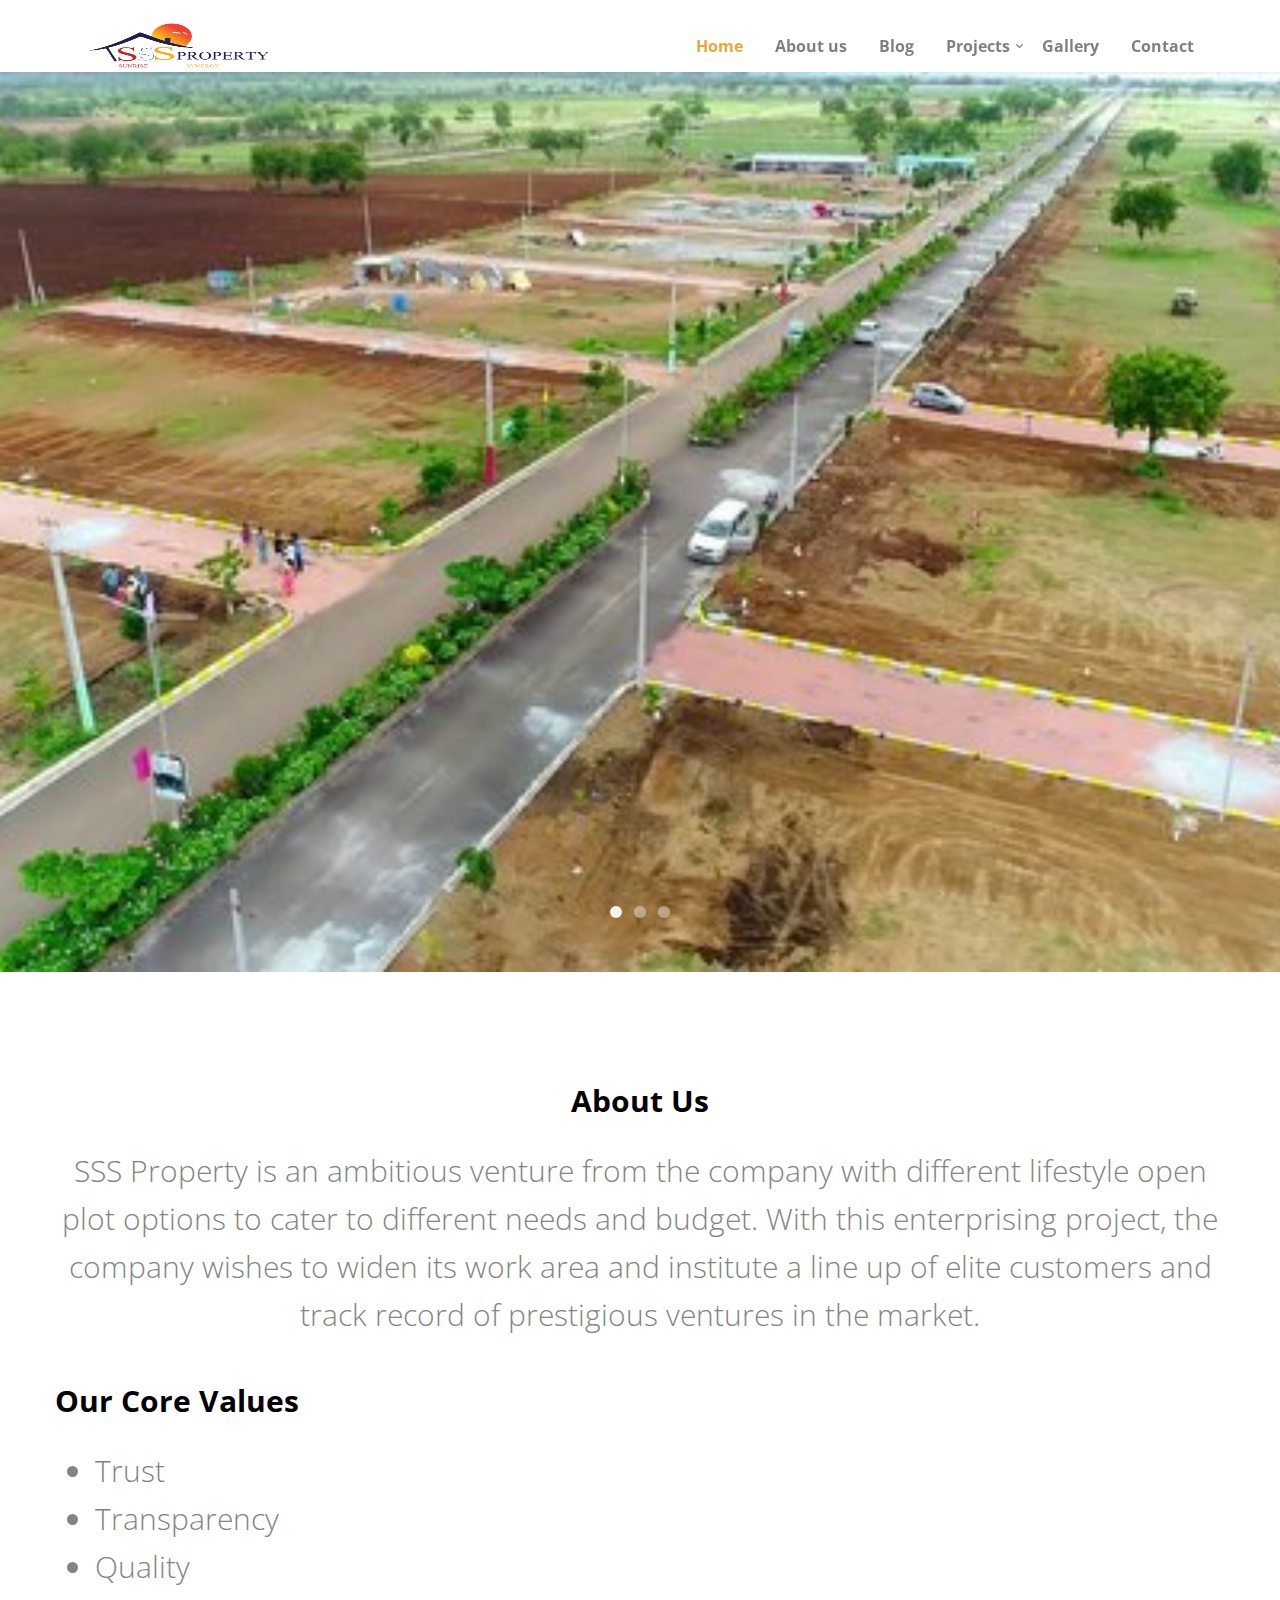
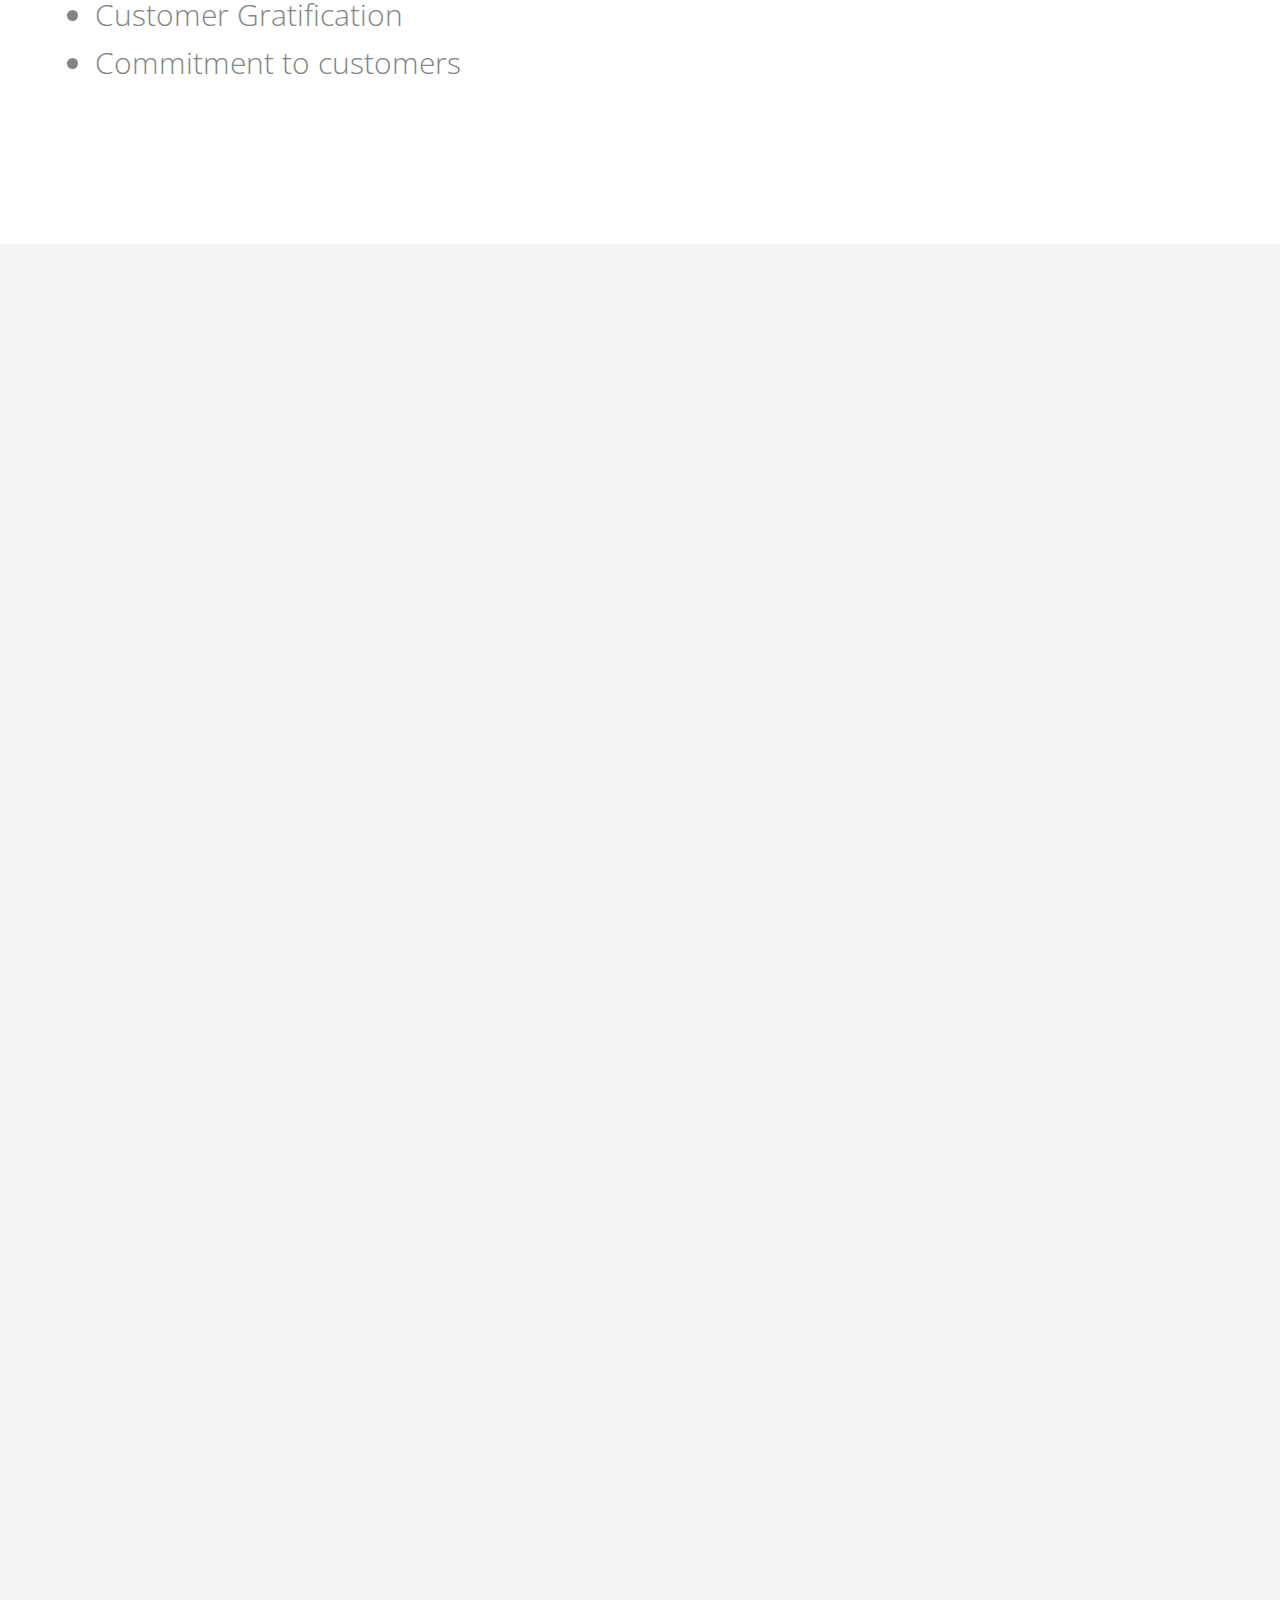
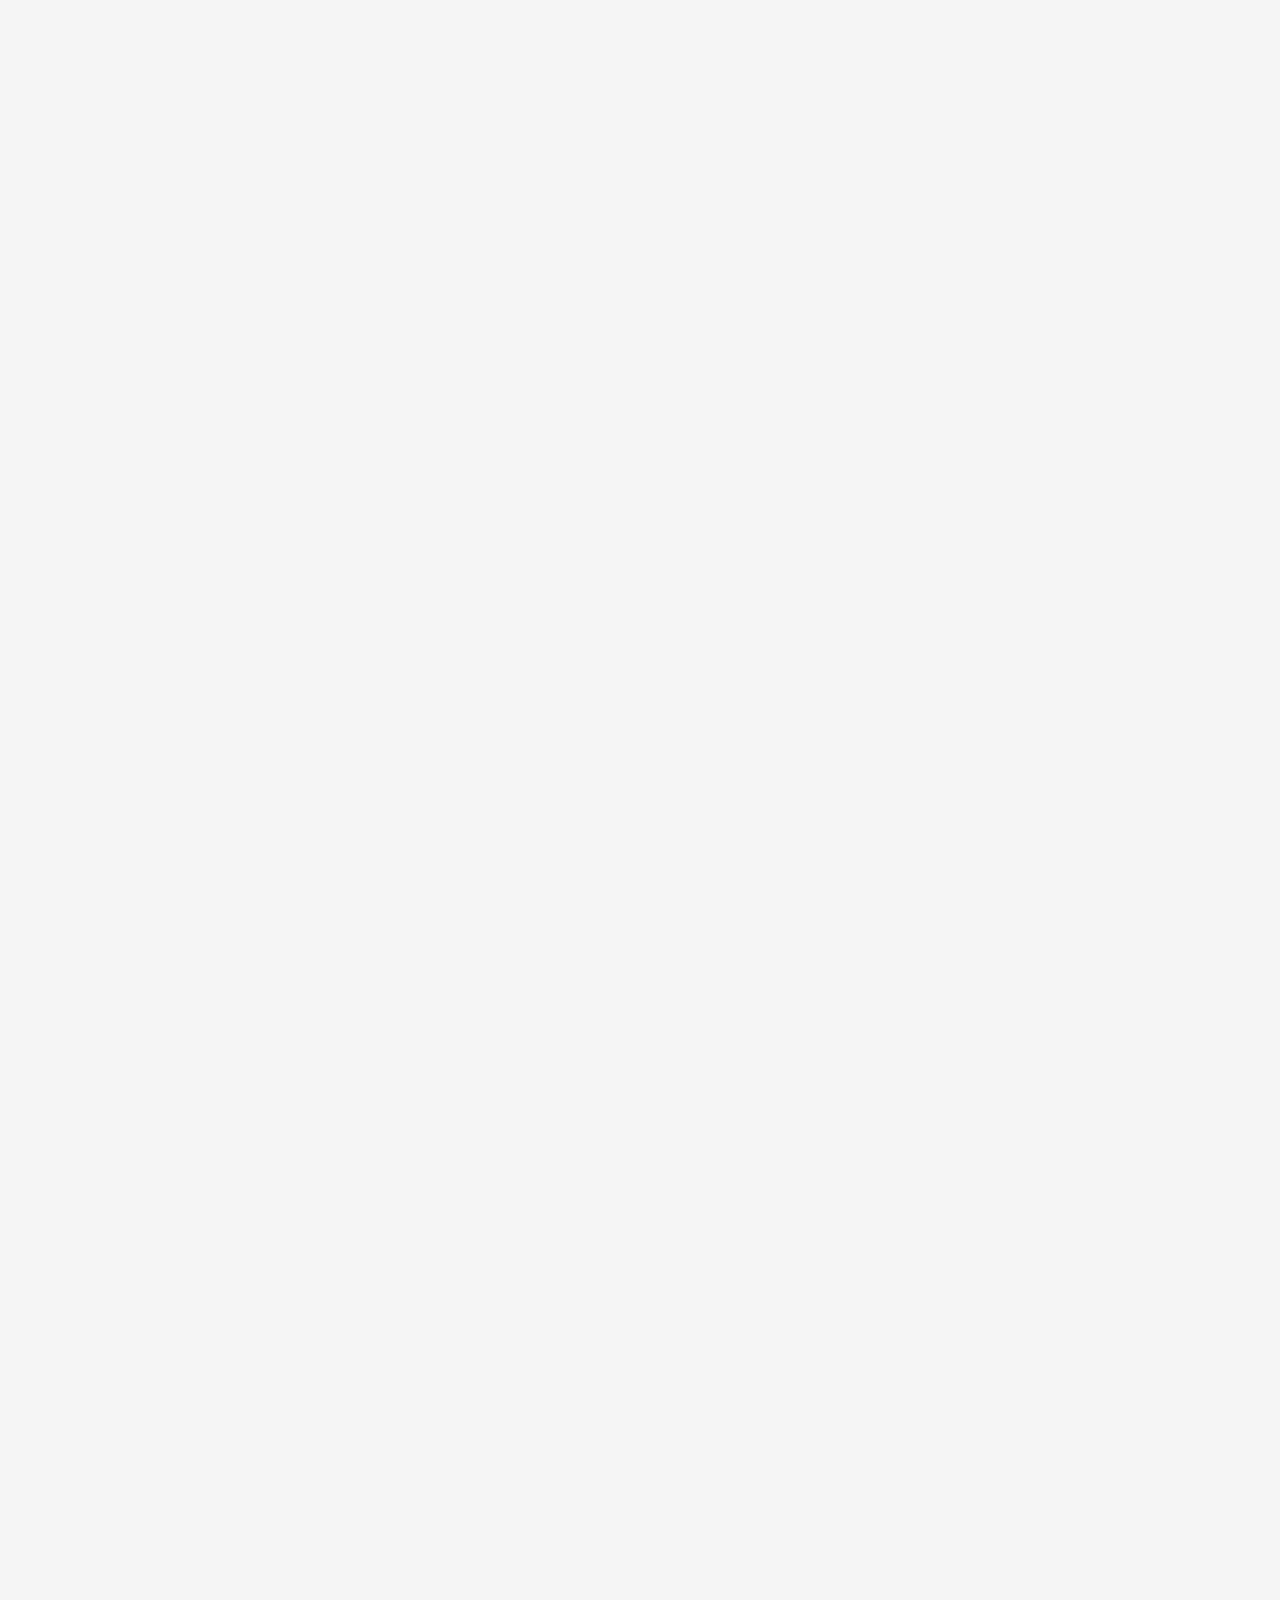
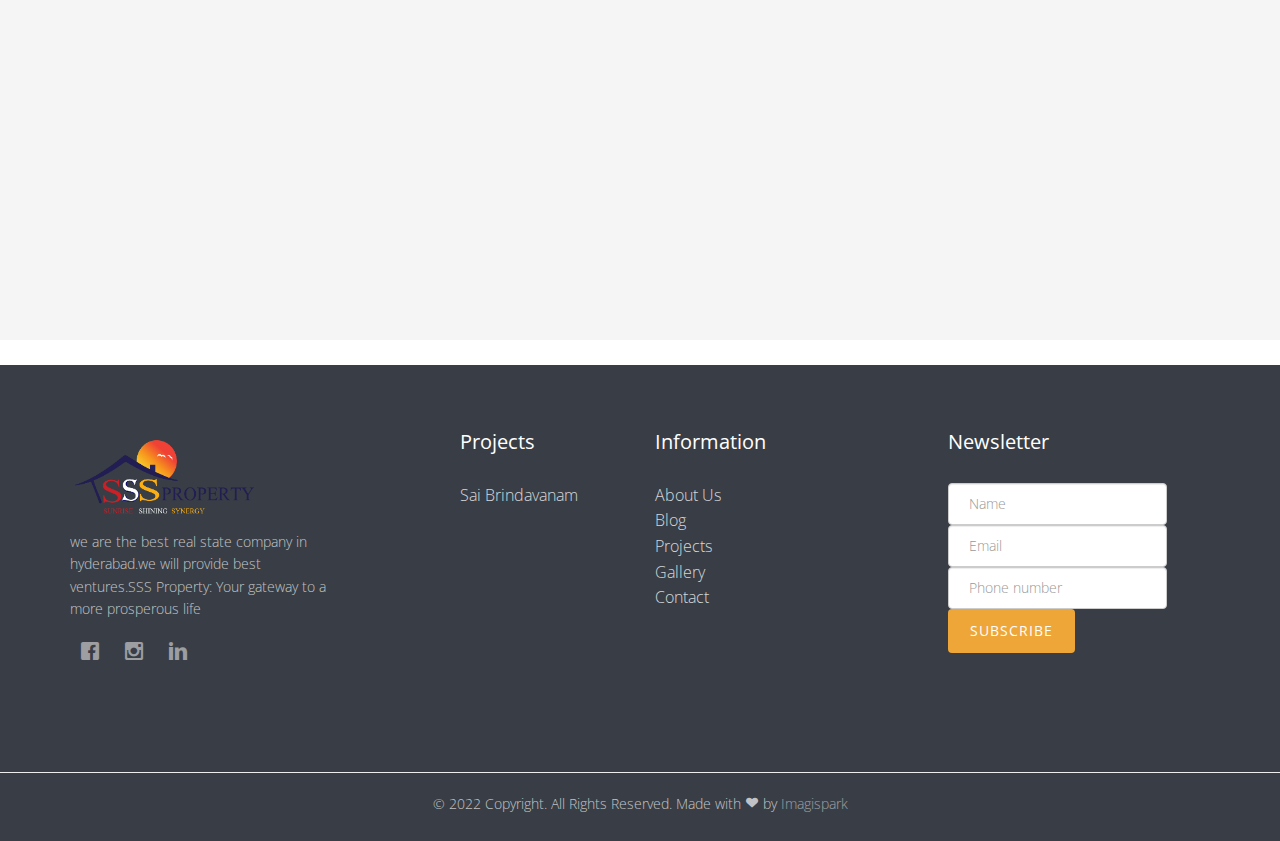
==== commit aefdbe23: "Add files via upload" ====
--- a/index.html
+++ b/index.html
@@ -81,8 +81,8 @@
 								<li>
 									<a href="saibrindhavanam.html" class="fh5co-sub-ddown">Projects</a>
 									<ul class="fh5co-sub-menu">
-										<li><a href="saibrindhavanam.html">Sai Brundhavanam</a></li>
-										<li><a href="zaheerabad.html">Zaheerabad</a></li>
+										<li><a href="saibrindhavanam.html">Sai Brindavanam</a></li>
+
 									</ul>
 								</li>
 								<li><a href="gallery.html">Gallery</a></li>
@@ -293,12 +293,12 @@
 		<div class="container">
 			<div class="row">
 				<h2 style="text-align: center;"><strong>About Us</strong></h2>
-				<p style="font-size:30px;text-align: center;font-family: Copperplate Gothic Bold;">SSS Property is an ambitious venture from the company with different lifestyle open plot options to cater to different needs and budget. With this enterprising
+				<p class="text" style="font-size:30px;text-align: center;">SSS Property is an ambitious venture from the company with different lifestyle open plot options to cater to different needs and budget. With this enterprising
 					project, the company wishes to widen its work area and institute a line up of elite customers and track record of prestigious ventures in the market.</p>
 				</p>
 
 				<h2><strong>Our Core Values</strong></h2>
-				<ul style="font-size:30px;font-family: Copperplate Gothic Bold;">
+				<ul class="text" style="font-size:30px;">
 					<li>Trust</li>
 					<li>Transparency</li>
 					<li>Quality</li>
@@ -312,7 +312,7 @@
 	<div id="fh5co-popular-properties" class="fh5co-section-gray">
 		<div class="container">
 			<div class="row">
-				<div class="col-md-8 col-md-offset-2 text-center heading-section animate-box">
+				<div class="text col-md-8 col-md-offset-2 text-center heading-section animate-box">
 					<h3>Our Projects</h3>
 					<p>SSS Property has several projects underway, including gated communities connected well to important hubs in the city. We have plots in several regions of Hyderabad at affordable costs, loaded with amenities.</p>
 				</div>
@@ -549,11 +549,11 @@
 				<div class="row row-bottom-padded-md">
 					<div class="col-md-3">
 						<br>
-						<img src="img/sss_logo.png" style="
+						<img class="footerimg" src="img/sss_logo.png" style="
                     width: 200px;
                     height: 100px;">
 
-						<p>we are the best real state company in hyderabad.we will provide best ventures.</p>
+						<p>we are the best real state company in hyderabad.we will provide best ventures.SSS Property: Your gateway to a more prosperous life</p>
 						<p class="fh5co-social-icons">
 							<a href="https://www.facebook.com/SSSPropertyHYD"><i class="icon-facebook2"></i></a>
 							<a href="https://www.instagram.com/ssspropertyhyderabad/"><i class="icon-instagram"></i></a>
@@ -566,9 +566,7 @@
 						<h3 class="section-title">Projects</h3>
 						<ul>
 							<li><a href="#">Sai Brindavanam</a></li>
-							<li><a href="#">Sai Krishna</a></li>
-							<li><a href="#">Sai Homes</a></li>
-							<li><a href="#">Sai ventures</a></li>
+
 
 						</ul>
 					</div>
@@ -576,17 +574,17 @@
 					<div class="col-md-3"> <br>
 						<h3 class="section-title">Information</h3>
 						<ul>
+
 							<li><a href="aboutus.html">About Us</a></li>
 							<li><a href="blog.html">Blog</a></li>
-							<li><a href="#">Terms &amp; Condition</a></li>
-							<li><a href="#">License</a></li>
-
-
+							<li><a href="saibrindhavanam.html">Projects</a></li>
+							<li><a href="gallery.html">Gallery</a></li>
+							<li><a href="contact.html">Contact</a></li>
 						</ul>
 					</div>
 					<div class="col-md-3"> <br>
 						<h3 class="section-title">Newsletter</h3>
-						<p>Subscribe for our newsletter</p>
+
 						<form class="form-inline" id="fh5co-header-subscribe">
 							<div class="row">
 								<div class="col-md-12 col-md-offset-0">
@@ -598,9 +596,9 @@
 										<input type="text" class="form-control" placeholder="Email">
 									</div>
 									<div class="form-group">
-										<textarea name="" class="form-control" id="" cols="30" rows="7" placeholder="Message"></textarea>
+										<input type="tel" class="form-control" placeholder="Phone number">
 									</div>
-									<input type="submit" value="Send Message" class="btn btn-primary">
+									<input type="submit" value="Subscribe" class="btn btn-primary">
 								</div>
 							</div>
 					</div>
--- a/css/style.css
+++ b/css/style.css
@@ -6,13 +6,13 @@
   font-style: normal; }
 /* =======================================================
 *
-* 	Template Style 
+* 	Template Style
 *	Edit this section
 *
 * ======================================================= */
 .banner-section-bg-container {
   background-image: url("https://psgroup.in/blog/wp-content/uploads/2020/11/banner-1.jpg");
-  height: 30vh;
+  height: 350px;
   background-size: cover;
 }
 .banner-heading {
@@ -621,7 +621,7 @@
 
 #fh5co-blog-section, #fh5co-features, #fh5co-popular-properties, #fh5co-properties, #fh5co-testimonial, #fh5co-about, #fh5co-contact, .fh5co-content-section {
   clear: both;
-  padding: 7em 0; }
+  padding: 2em 0; }
 @media screen and (max-width: 768px) {
   #fh5co-blog-section, #fh5co-features, #fh5co-popular-properties, #fh5co-properties, #fh5co-testimonial, #fh5co-about, #fh5co-contact, .fh5co-content-section {
     padding: 4em 0; } }
@@ -649,7 +649,7 @@
   background-size: cover;
   background-position: center center;
   position: relative;
-  height: 400px;
+  height: 300px;
   width: 100%;
   float: left;
   margin-bottom: 2em;
@@ -1410,4 +1410,11 @@
   z-index: 9999;
   background: url(../images/hourglass.svg) center no-repeat #222222; }
 
+  .top{
+    padding-top: 10px;
+  }
+.ab{
+  height: 50px;
+}
+
 /*# sourceMappingURL=style.css.map */
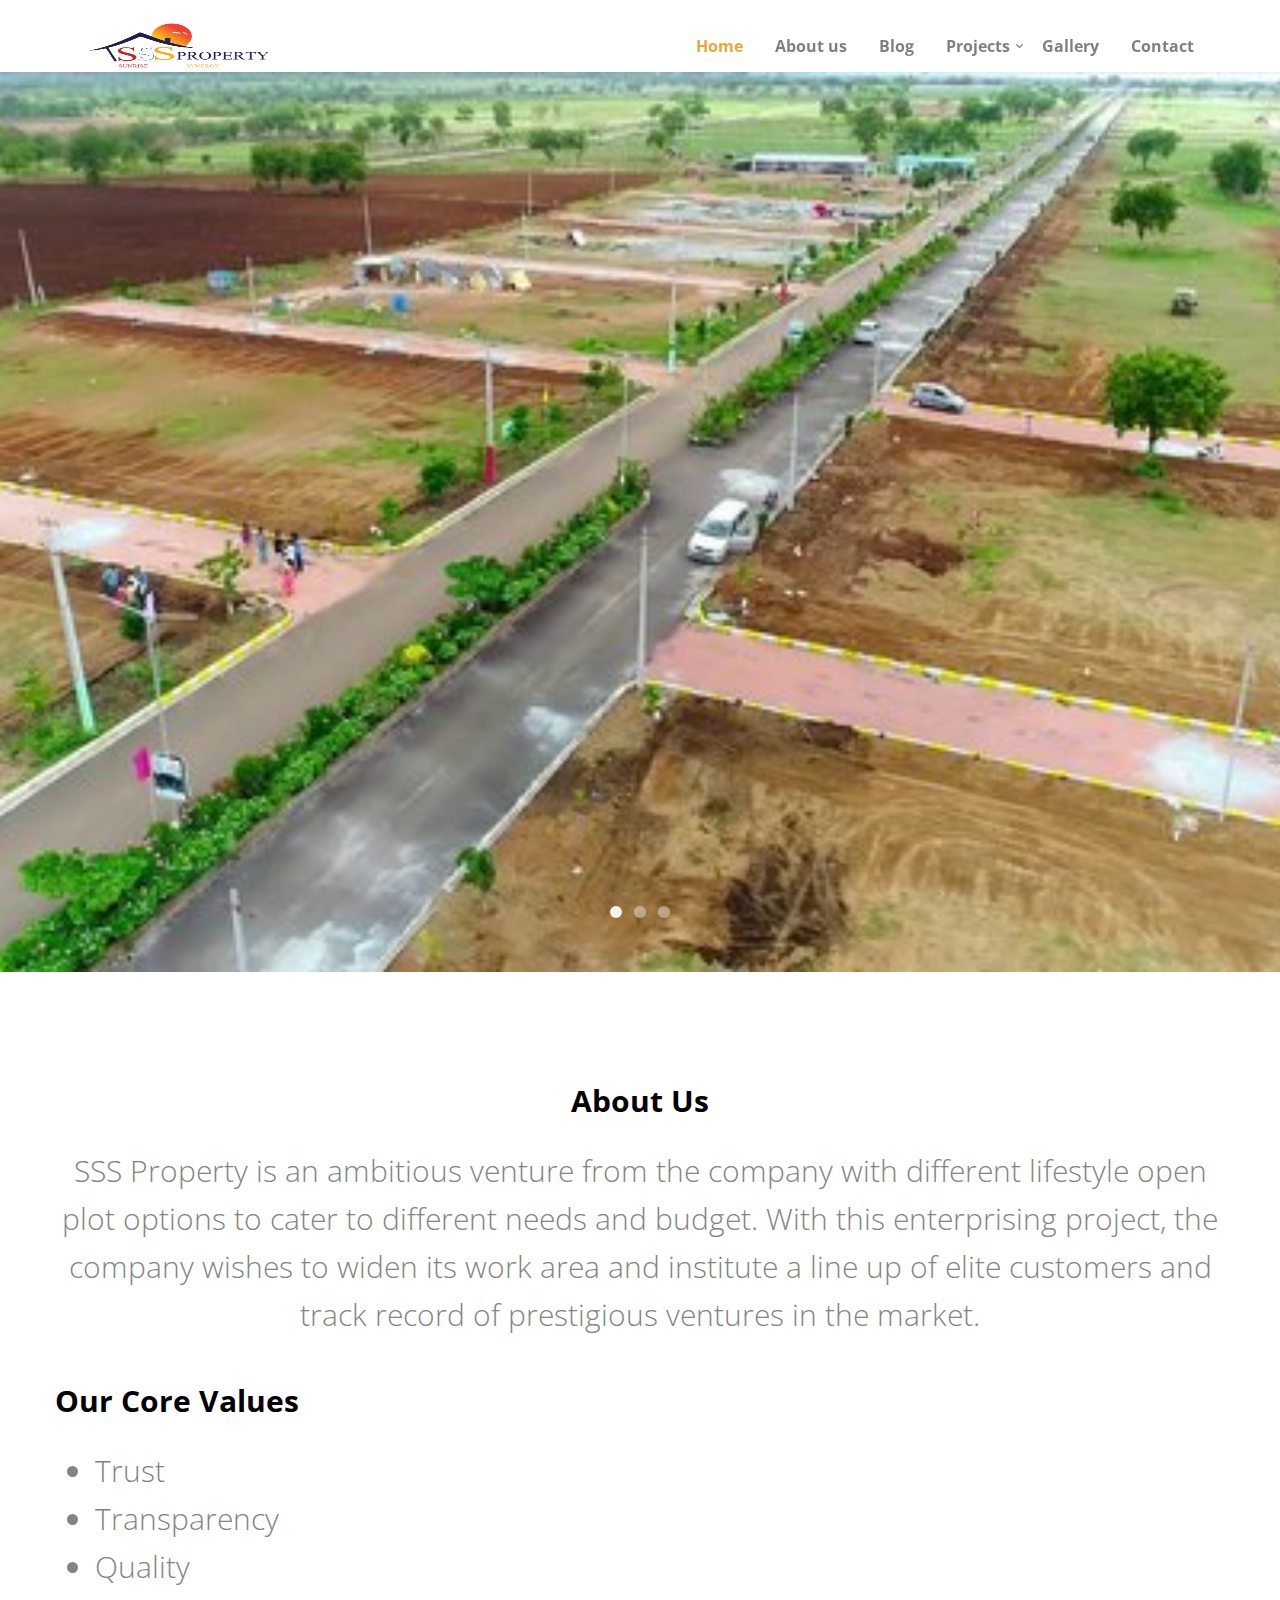
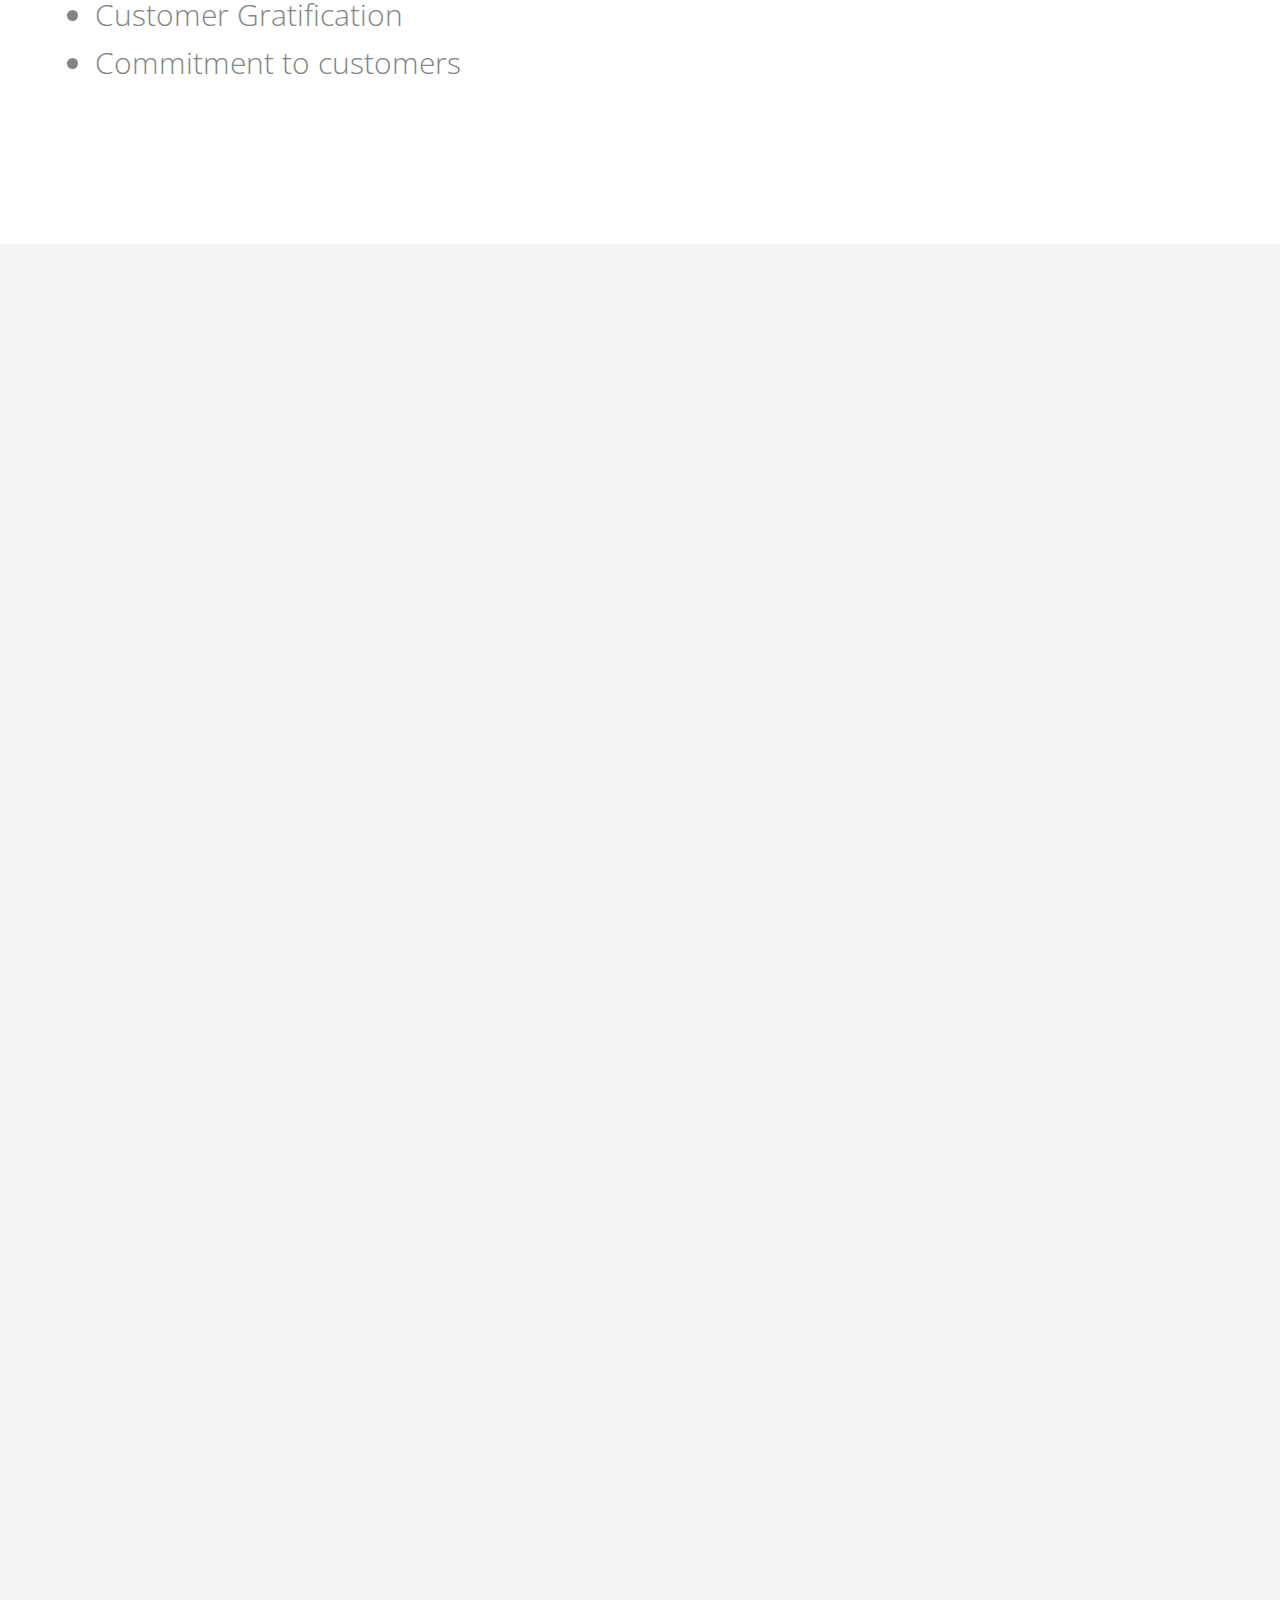
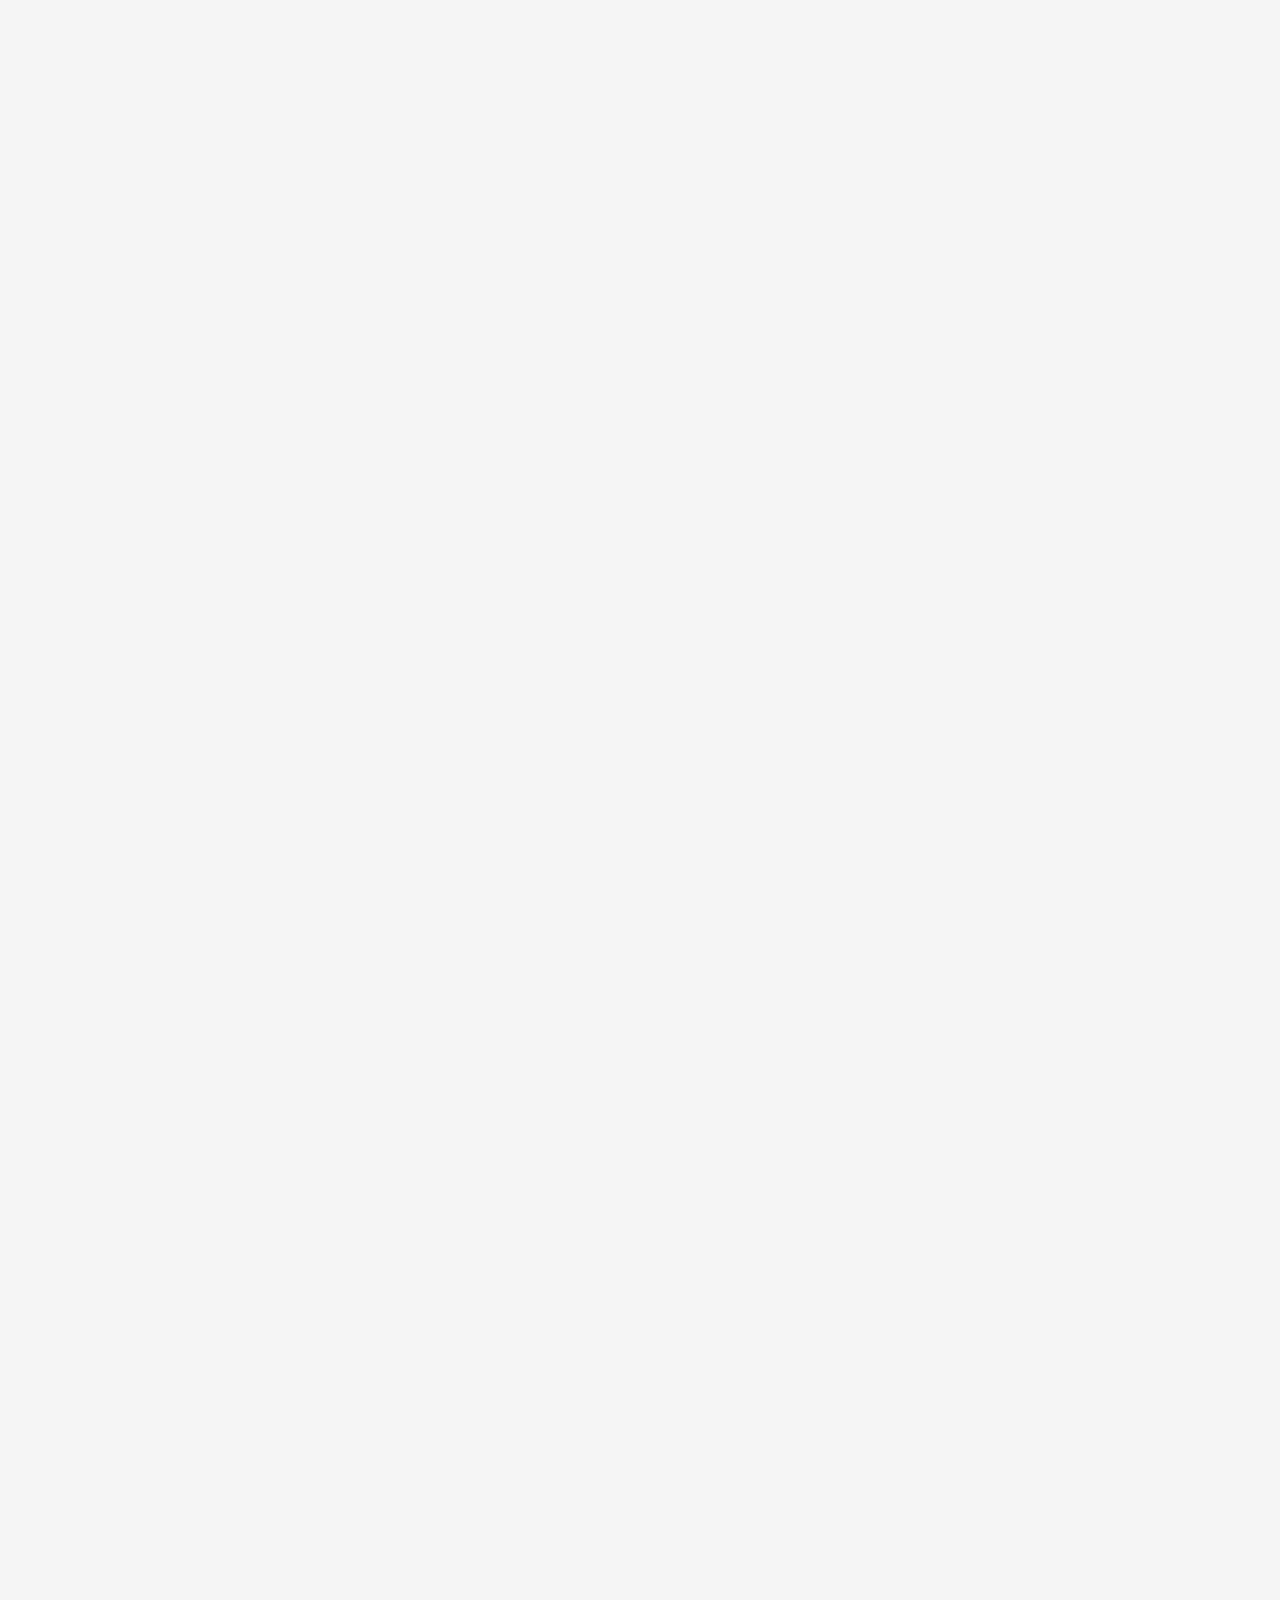
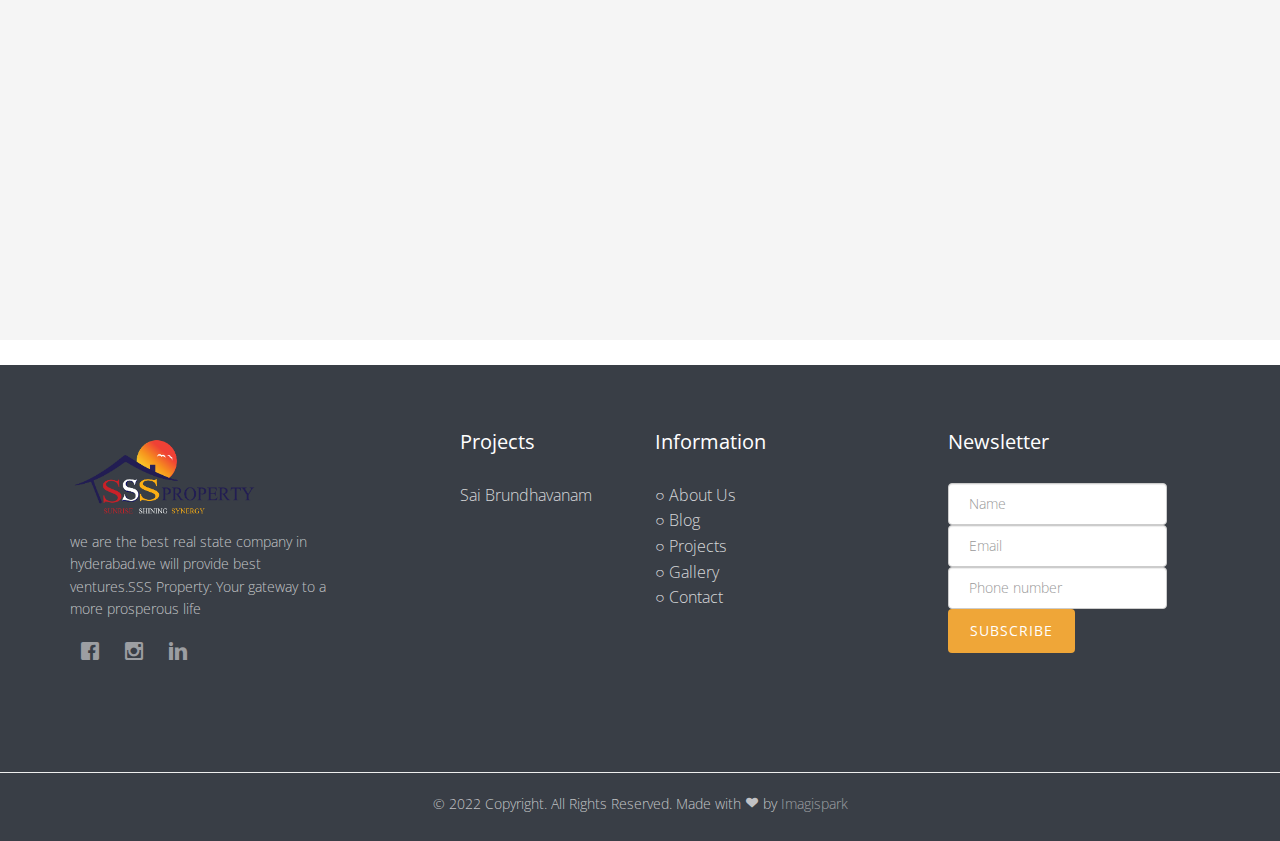
==== commit 3c24823c: "Add files via upload" ====
--- a/index.html
+++ b/index.html
@@ -75,13 +75,13 @@
 						<!-- START #fh5co-menu-wrap -->
 						<nav id="fh5co-menu-wrap" role="navigation">
 							<ul class="sf-menu" id="fh5co-primary-menu">
-								<li class="active"><a href="#">Home</a></li>
+								<li class="active"><a href="index.html">Home</a></li>
 								<li><a href="aboutus.html">About us</a></li>
 								<li><a href="blog.html">Blog</a></li>
 								<li>
 									<a href="saibrindhavanam.html" class="fh5co-sub-ddown">Projects</a>
 									<ul class="fh5co-sub-menu">
-										<li><a href="saibrindhavanam.html">Sai Brindavanam</a></li>
+										<li><a href="saibrindhavanam.html">Sai Brundhavanam </a></li>
 
 									</ul>
 								</li>
@@ -106,50 +106,50 @@
 
 												<h1>Search property</h1>
 												<div class="input-field">
-													<label for="from">Keyword:</label>
+													<label class="toptxt" for="from">Keyword:</label>
 													<input type="text" class="form-control" id="from-place" placeholder="Any" />
 												</div>
 												<div class="input-field">
-													<label for="from">Location:</label>
+													<label class="toptxt" for="from">Location:</label>
 													<input type="text" class="form-control" id="from-place" placeholder="Any" />
 												</div>
 												<section>
-													<label for="class">Parking spots:</label>
-													<div class="wide">
-														<select class="cs-select cs-select-half cs-skin-border input-half">
-															<option value="" disabled selected>Any</option>
-															<option value="1">Building</option>
-															<option value="2">Office</option>
-														</select>
-
-													</div>
-												</section>
-												<section>
-													<label for="class">Area:</label>
-													<div class="wide">
-														<select class="cs-select cs-select-half cs-skin-border input-half">
-															<option value="" disabled selected>Any</option>
-															<option value="1">Building</option>
-															<option value="2">Office</option>
-														</select>
-
-													</div>
-												</section>
-												<section>
-													<label for="class">Price:</label>
-													<div class="wide">
-														<select class="cs-select cs-select-half cs-skin-border input-half">
-															<option value="" disabled selected>Any</option>
-															<option value="1">Building</option>
-															<option value="2">Office</option>
-														</select>
-
-													</div>
-												</section>
-
-												<p class="top"> SSS Property: Making your realty dreams a reality</p>
-
-												<p><a class="btn btn-primary btn-lg" href="#">Learn More</a></p>
+													<label class="toptxt" for="class">Parking spots:</label>
+													<div class="wide">
+														<select class="cs-select cs-select-half cs-skin-border input-half">
+															<option value="" disabled selected>Any</option>
+															<option value="1">Building</option>
+															<option value="2">Office</option>
+														</select>
+
+													</div>
+												</section>
+												<section>
+													<label class="toptxt" for="class">Area:</label>
+													<div class="wide">
+														<select class="cs-select cs-select-half cs-skin-border input-half">
+															<option value="" disabled selected>Any</option>
+															<option value="1">Building</option>
+															<option value="2">Office</option>
+														</select>
+
+													</div>
+												</section>
+												<section>
+													<label class="toptxt" for="class">Price:</label>
+													<div class="wide">
+														<select class="cs-select cs-select-half cs-skin-border input-half">
+															<option value="" disabled selected>Any</option>
+															<option value="1">Building</option>
+															<option value="2">Office</option>
+														</select>
+
+													</div>
+												</section>
+
+
+
+												<p class="btnspace"><a class="btn btn-primary btn-lg" href="#">Learn More</a></p>
 											</div>
 										</div>
 									</div>
@@ -165,50 +165,50 @@
 
 												<h1>Search property</h1>
 												<div class="input-field">
-													<label for="from">Keyword:</label>
+													<label class="toptxt" for="from">Keyword:</label>
 													<input type="text" class="form-control" id="from-place" placeholder="Any" />
 												</div>
 												<div class="input-field">
-													<label for="from">Location:</label>
+													<label class="toptxt" for="from">Location:</label>
 													<input type="text" class="form-control" id="from-place" placeholder="Any" />
 												</div>
 												<section>
-													<label for="class">Parking spots:</label>
-													<div class="wide">
-														<select class="cs-select cs-select-half cs-skin-border input-half">
-															<option value="" disabled selected>Any</option>
-															<option value="1">Building</option>
-															<option value="2">Office</option>
-														</select>
-
-													</div>
-												</section>
-												<section>
-													<label for="class">Area:</label>
-													<div class="wide">
-														<select class="cs-select cs-select-half cs-skin-border input-half">
-															<option value="" disabled selected>Any</option>
-															<option value="1">Building</option>
-															<option value="2">Office</option>
-														</select>
-
-													</div>
-												</section>
-												<section>
-													<label for="class">Price:</label>
-													<div class="wide">
-														<select class="cs-select cs-select-half cs-skin-border input-half">
-															<option value="" disabled selected>Any</option>
-															<option value="1">Building</option>
-															<option value="2">Office</option>
-														</select>
-
-													</div>
-												</section>
-
-												<p class="top"> SSS Property: Making your realty dreams a reality</p>
-
-												<p><a class="btn btn-primary btn-lg" href="#">Learn More</a></p>
+													<label class="toptxt" for="class">Parking spots:</label>
+													<div class="wide">
+														<select class="cs-select cs-select-half cs-skin-border input-half">
+															<option value="" disabled selected>Any</option>
+															<option value="1">Building</option>
+															<option value="2">Office</option>
+														</select>
+
+													</div>
+												</section>
+												<section>
+													<label class="toptxt" for="class">Area:</label>
+													<div class="wide">
+														<select class="cs-select cs-select-half cs-skin-border input-half">
+															<option value="" disabled selected>Any</option>
+															<option value="1">Building</option>
+															<option value="2">Office</option>
+														</select>
+
+													</div>
+												</section>
+												<section>
+													<label class="toptxt" for="class">Price:</label>
+													<div class="wide">
+														<select class="cs-select cs-select-half cs-skin-border input-half">
+															<option value="" disabled selected>Any</option>
+															<option value="1">Building</option>
+															<option value="2">Office</option>
+														</select>
+
+													</div>
+												</section>
+
+
+
+												<p class="btnspace"><a class="btn btn-primary btn-lg" href="#">Learn More</a></p>
 											</div>
 										</div>
 									</div>
@@ -224,50 +224,50 @@
 
 												<h1>Search property</h1>
 												<div class="input-field">
-													<label for="from">Keyword:</label>
+													<label class="toptxt" for="from">Keyword:</label>
 													<input type="text" class="form-control" id="from-place" placeholder="Any" />
 												</div>
 												<div class="input-field">
-													<label for="from">Location:</label>
+													<label class="toptxt" for="from">Location:</label>
 													<input type="text" class="form-control" id="from-place" placeholder="Any" />
 												</div>
 												<section>
-													<label for="class">Parking spots:</label>
-													<div class="wide">
-														<select class="cs-select cs-select-half cs-skin-border input-half">
-															<option value="" disabled selected>Any</option>
-															<option value="1">Building</option>
-															<option value="2">Office</option>
-														</select>
-
-													</div>
-												</section>
-												<section>
-													<label for="class">Area:</label>
-													<div class="wide">
-														<select class="cs-select cs-select-half cs-skin-border input-half">
-															<option value="" disabled selected>Any</option>
-															<option value="1">Building</option>
-															<option value="2">Office</option>
-														</select>
-
-													</div>
-												</section>
-												<section>
-													<label for="class">Price:</label>
-													<div class="wide">
-														<select class="cs-select cs-select-half cs-skin-border input-half">
-															<option value="" disabled selected>Any</option>
-															<option value="1">Building</option>
-															<option value="2">Office</option>
-														</select>
-
-													</div>
-												</section>
-
-												<p class="top"> SSS Property: Making your realty dreams a reality</p>
-
-												<p><a class="btn btn-primary btn-lg" href="#">Learn More</a></p>
+													<label class="toptxt" for="class">Parking spots:</label>
+													<div class="wide">
+														<select class="cs-select cs-select-half cs-skin-border input-half">
+															<option value="" disabled selected>Any</option>
+															<option value="1">Building</option>
+															<option value="2">Office</option>
+														</select>
+
+													</div>
+												</section>
+												<section>
+													<label class="toptxt" for="class">Area:</label>
+													<div class="wide">
+														<select class="cs-select cs-select-half cs-skin-border input-half">
+															<option value="" disabled selected>Any</option>
+															<option value="1">Building</option>
+															<option value="2">Office</option>
+														</select>
+
+													</div>
+												</section>
+												<section>
+													<label class="toptxt" for="class">Price:</label>
+													<div class="wide">
+														<select class="cs-select cs-select-half cs-skin-border input-half">
+															<option value="" disabled selected>Any</option>
+															<option value="1">Building</option>
+															<option value="2">Office</option>
+														</select>
+
+													</div>
+												</section>
+
+
+
+												<p class="btnspace"><a class="btn btn-primary btn-lg" href="#">Learn More</a></p>
 											</div>
 										</div>
 									</div>
@@ -323,7 +323,7 @@
 
 						<div class="prop-details">
 
-							<h3>Sai Brindavanam,Hyderabad.</h3>
+							<h3>Sai Brundhavanam ,Hyderabad.</h3>
 						</div>
 					</a>
 				</div>
@@ -565,7 +565,7 @@
 						<br>
 						<h3 class="section-title">Projects</h3>
 						<ul>
-							<li><a href="#">Sai Brindavanam</a></li>
+							<li><a href="#">Sai Brundhavanam </a></li>
 
 
 						</ul>
@@ -575,11 +575,11 @@
 						<h3 class="section-title">Information</h3>
 						<ul>
 
-							<li><a href="aboutus.html">About Us</a></li>
-							<li><a href="blog.html">Blog</a></li>
-							<li><a href="saibrindhavanam.html">Projects</a></li>
-							<li><a href="gallery.html">Gallery</a></li>
-							<li><a href="contact.html">Contact</a></li>
+							<li><a href="aboutus.html">○ About Us </a></li>
+							<li><a href="blog.html">○ Blog</a></li>
+							<li><a href="saibrindhavanam.html">○ Projects</a></li>
+							<li><a href="gallery.html">○ Gallery</a></li>
+							<li><a href="contact.html">○ Contact</a></li>
 						</ul>
 					</div>
 					<div class="col-md-3"> <br>
@@ -589,14 +589,15 @@
 							<div class="row">
 								<div class="col-md-12 col-md-offset-0">
 									<div class="form-group">
-										<input type="text" class="form-control" placeholder="Name">
-
+										<input type="text" class="form-control space" placeholder="Name">
+
+									</div>
+
+									<div class="form-group">
+										<input type="text" class="form-control space" placeholder="Email">
 									</div>
 									<div class="form-group">
-										<input type="text" class="form-control" placeholder="Email">
-									</div>
-									<div class="form-group">
-										<input type="tel" class="form-control" placeholder="Phone number">
+										<input type="tel" class="form-control space" placeholder="Phone number">
 									</div>
 									<input type="submit" value="Subscribe" class="btn btn-primary">
 								</div>
